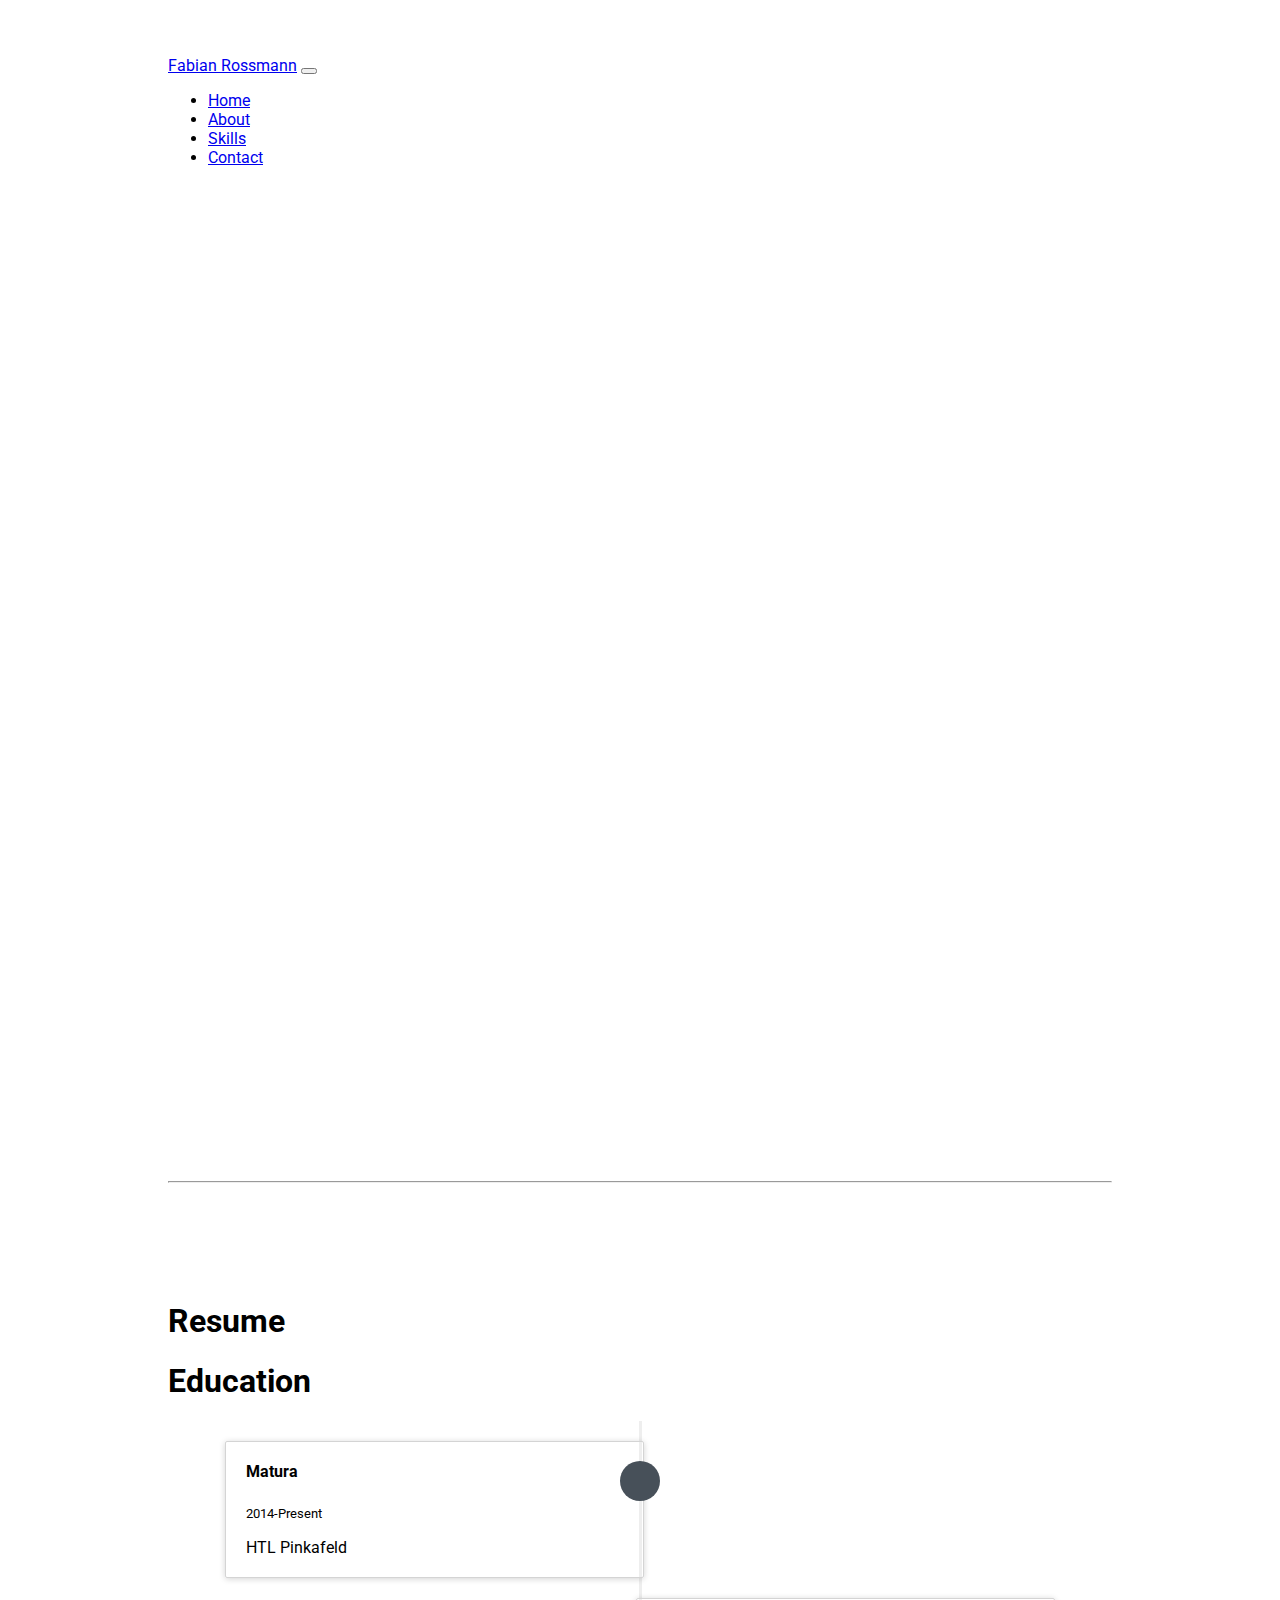
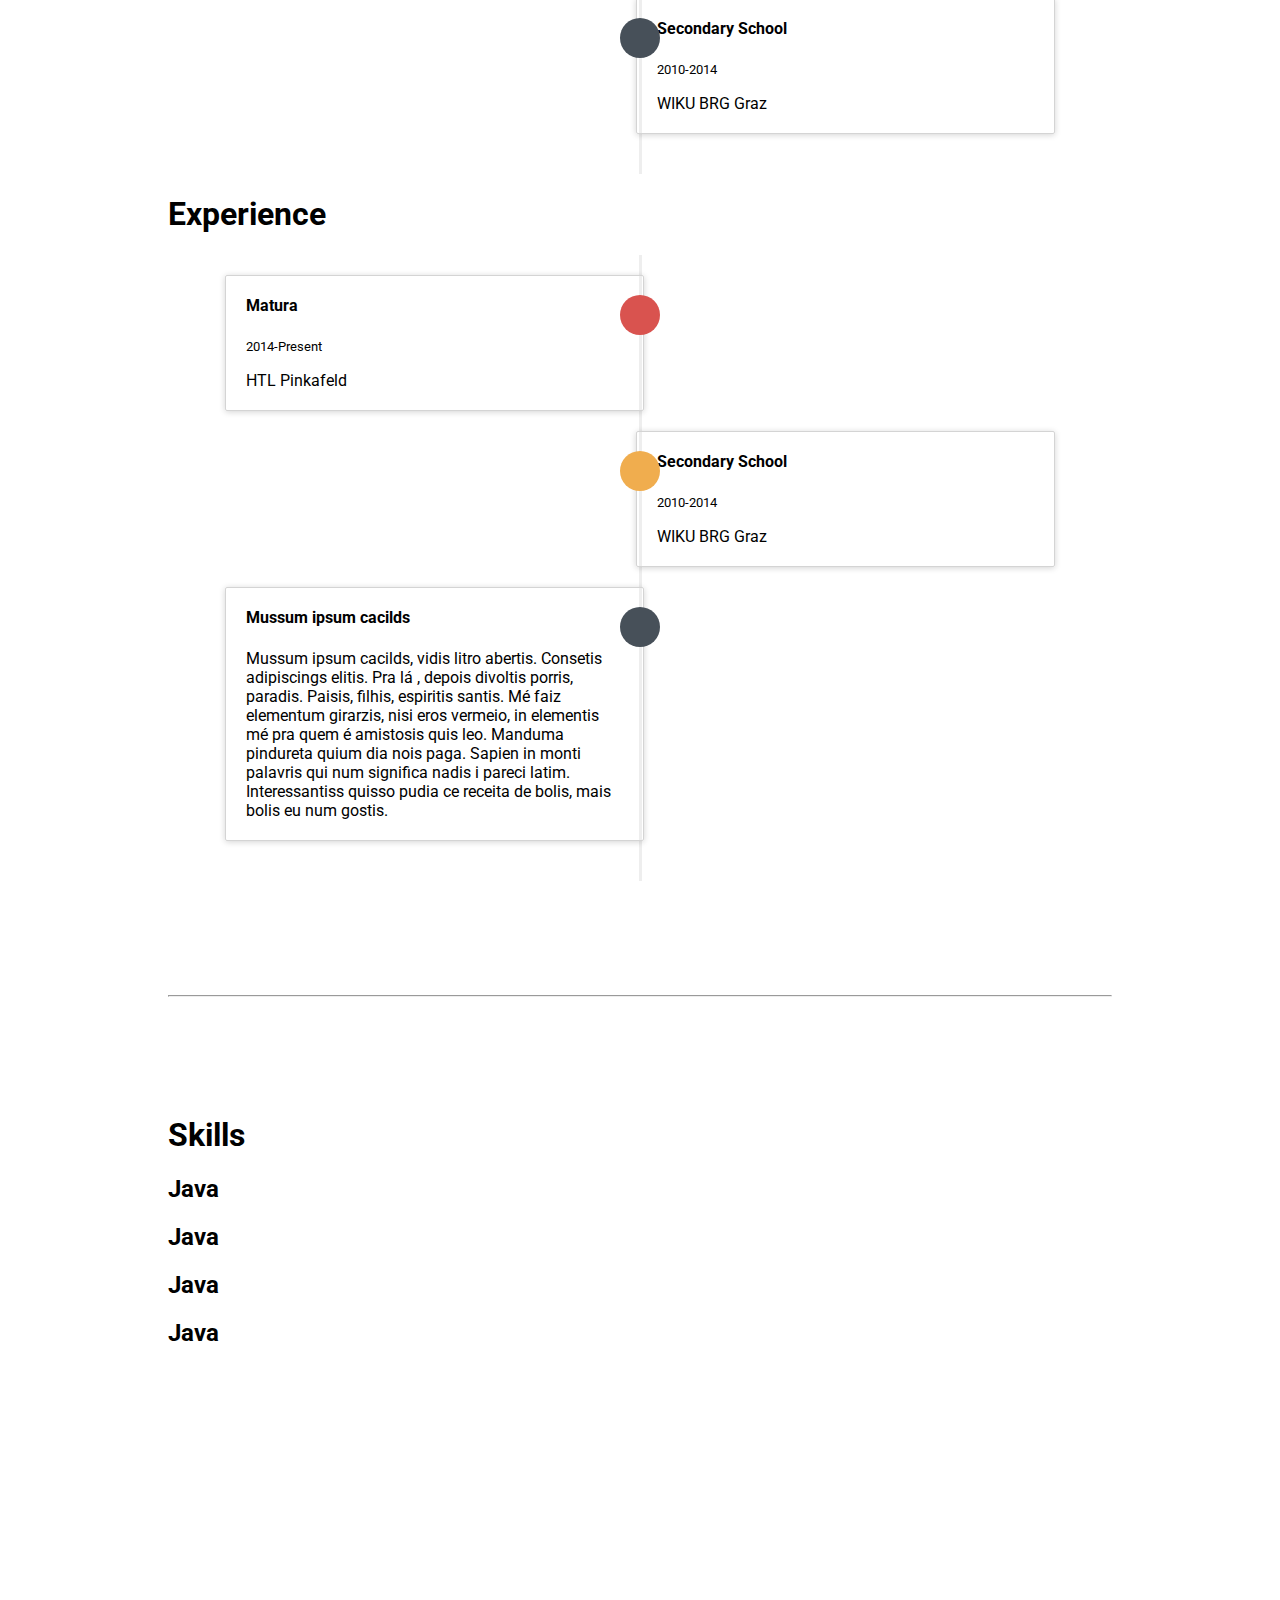
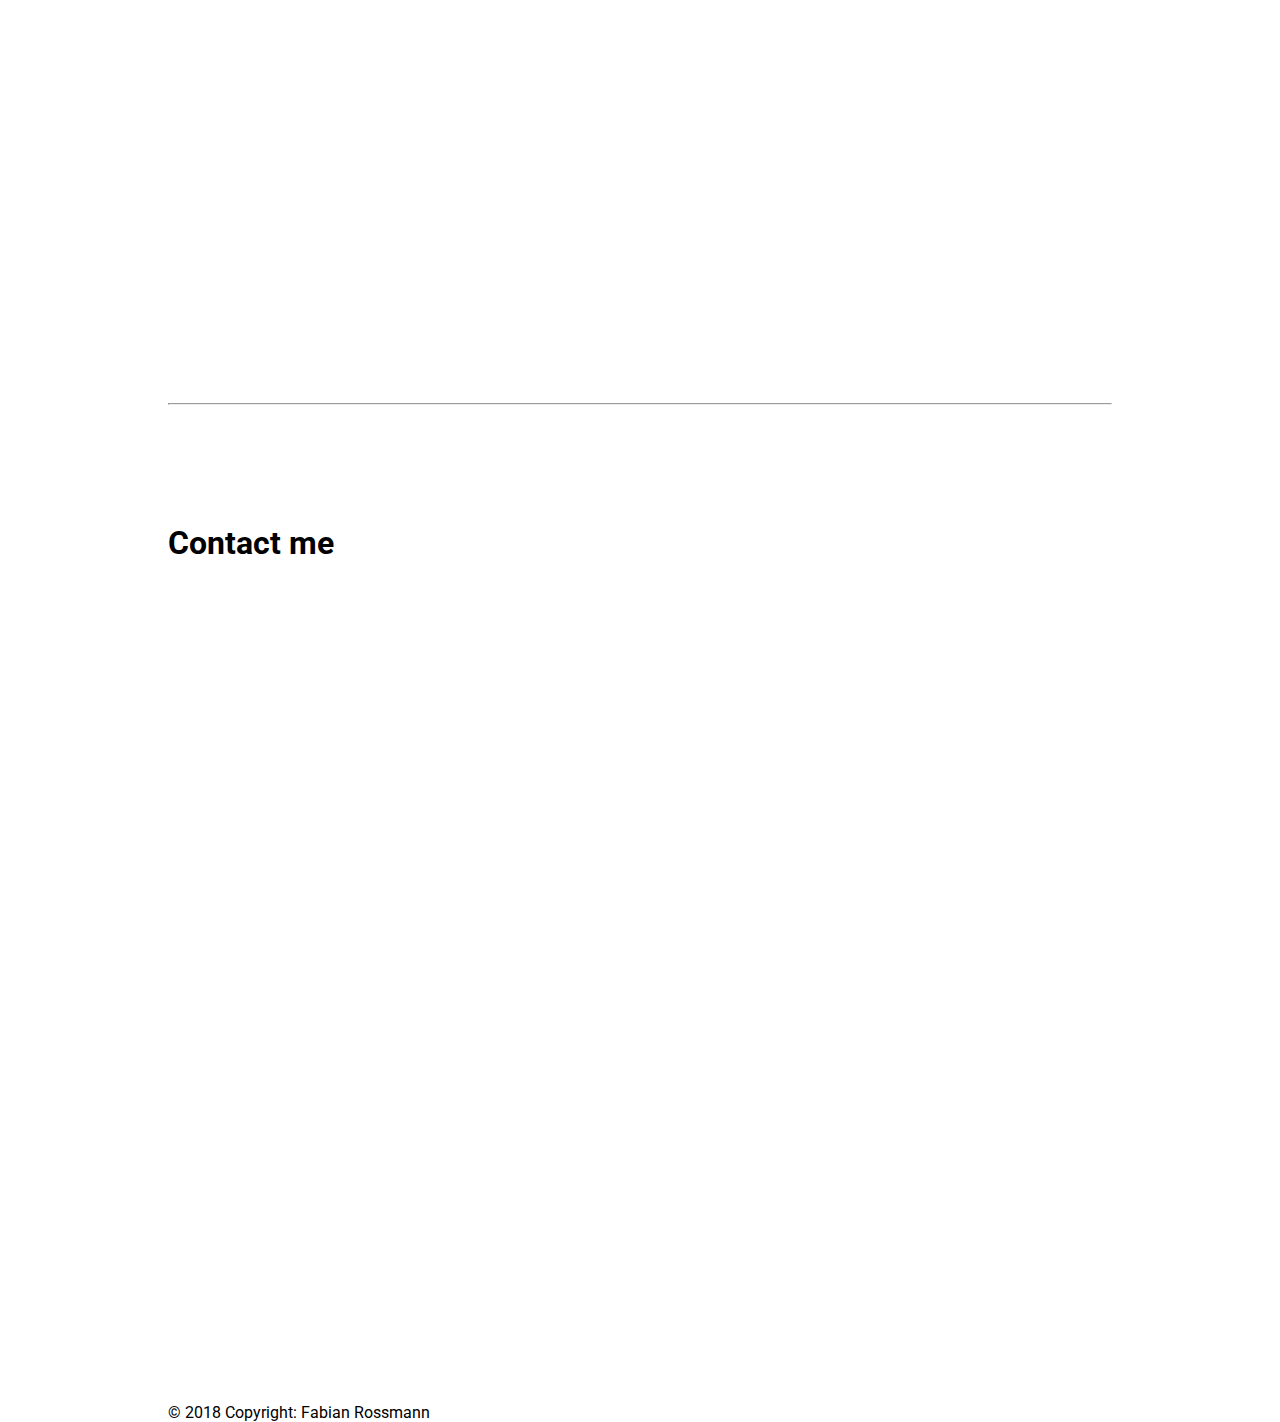
==== index.html @ f1b9fc92 "added Startsite,TImeline(Resume), Design" ====
<!doctype html>
<html lang="en">

<head>
    <!-- Required meta tags -->
    <meta charset="utf-8">
    <meta name="viewport" content="width=device-width, initial-scale=1, shrink-to-fit=no">

    <!-- Bootstrap CSS -->
    <link rel="stylesheet" href="https://stackpath.bootstrapcdn.com/bootstrap/4.1.3/css/bootstrap.min.css" integrity="sha384-MCw98/SFnGE8fJT3GXwEOngsV7Zt27NXFoaoApmYm81iuXoPkFOJwJ8ERdknLPMO"
        crossorigin="anonymous">
    <link rel="stylesheet" href="https://use.fontawesome.com/releases/v5.3.1/css/all.css" integrity="sha384-mzrmE5qonljUremFsqc01SB46JvROS7bZs3IO2EmfFsd15uHvIt+Y8vEf7N7fWAU"
        crossorigin="anonymous">
    <link rel="stylesheet" href="resources/css/style.css">
    <link href="https://fonts.googleapis.com/css?family=Roboto" rel="stylesheet">
    <title>Portfolio of Fabian Rossmann</title>
</head>

<body>
    <!-- Navigation-->
    <nav class="navbar fixed-top navbar-expand-lg navbar-dark bg-dark">
        <div class="container">
            <a class="navbar-brand" href="#">Fabian Rossmann</a>
            <button class="navbar-toggler" type="button" data-toggle="collapse" data-target="#navbarSupportedContent"
                aria-controls="navbarSupportedContent" aria-expanded="false" aria-label="Toggle navigation">
                <span class="navbar-toggler-icon"></span>
            </button>

            <div class="collapse navbar-collapse" id="navbarSupportedContent">
                <ul class="navbar-nav mr-auto">
                    <li class="nav-item"><a class="nav-link" href="#start">Home</a></li>
                    <li class="nav-item"><a class="nav-link" href="#aboutme">About</a></li>
                    <li class="nav-item"><a class="nav-link" href="#skills">Skills</a></li>
                    <li class="nav-item"><a class="nav-link" href="#contact">Contact</a></li>
                </ul>
            </div><!-- /.navbar-collapse -->
        </div><!-- /.container -->
    </nav>
    <!-- Content -->
    <div class="container-fluid fill-height section-padding" id="start">
        <div class="text-center">
            <div id="particles-js"></div>
        </div>

    </div>
    <hr />
    <div class="container-fluid fill-height section-padding timeline-basic-style" id="aboutme">
        <h1>Resume</h1>
        <div class="container">
            <div class="pb-2 mt-4 border-bottom">
                <h1>Education</h1>
            </div>
            <ul class="timeline">
                <li>
                    <div class="timeline-badge"></div>
                    <div class="timeline-panel">
                        <div class="timeline-heading">
                            <h4 class="timeline-title">Matura</h4>
                            <p><small class="text-muted">2014-Present</small></p>
                        </div>
                        <div class="timeline-body">
                            <p>HTL Pinkafeld</p>
                        </div>
                    </div>
                </li>
                <li class="timeline-inverted">
                    <div class="timeline-badge"><i class="glyphicon glyphicon-credit-card"></i></div>
                    <div class="timeline-panel">
                        <div class="timeline-heading">
                            <h4 class="timeline-title">Secondary School</h4>
                            <p><small class="text-muted">2010-2014</small></p>
                        </div>
                        <div class="timeline-body">
                            <p>WIKU BRG Graz</p>
                        </div>
                    </div>
                </li>
            </ul>
        </div>
        <div class="container">
            <div class="pb-2 mt-4 border-bottom">
                <h1>Experience</h1>
            </div>
            <ul class="timeline">
                <li>
                    <div class="timeline-badge danger"></div>
                    <div class="timeline-panel">
                        <div class="timeline-heading">
                            <h4 class="timeline-title">Matura</h4>
                            <p><small class="text-muted">2014-Present</small></p>
                        </div>
                        <div class="timeline-body">
                            <p>HTL Pinkafeld</p>
                        </div>
                    </div>
                </li>
                <li class="timeline-inverted">
                    <div class="timeline-badge warning"><i class="glyphicon glyphicon-credit-card"></i></div>
                    <div class="timeline-panel">
                        <div class="timeline-heading">
                            <h4 class="timeline-title">Secondary School</h4>
                            <p><small class="text-muted">2010-2014</small></p>
                        </div>
                        <div class="timeline-body">
                            <p>WIKU BRG Graz</p>
                        </div>
                    </div>
                </li>
                <li>
                    <div class="timeline-badge"><i class="glyphicon glyphicon-credit-card"></i></div>
                    <div class="timeline-panel">
                        <div class="timeline-heading">
                            <h4 class="timeline-title">Mussum ipsum cacilds</h4>
                        </div>
                        <div class="timeline-body">
                            <p>Mussum ipsum cacilds, vidis litro abertis. Consetis adipiscings elitis. Pra lá , depois
                                divoltis porris, paradis. Paisis, filhis, espiritis santis. Mé faiz elementum girarzis,
                                nisi eros vermeio, in elementis mé pra quem é amistosis quis leo. Manduma pindureta
                                quium dia nois paga. Sapien in monti palavris qui num significa nadis i pareci latim.
                                Interessantiss quisso pudia ce receita de bolis, mais bolis eu num gostis.</p>
                        </div>
                    </div>
                </li>
                
            </ul>
        </div>
    </div>
    <hr />
    <div class="container-fluid fill-height section-padding" id="skills">
        <h1>Skills</h1>
        <div class="row">
            <div class="col-sm-6" id="skills-left">
                <h2>Java</h2>
                <div class="progress">
                    <div class="progress-bar" role="progressbar" style="width: 90%" aria-valuenow="90" aria-valuemin="0"
                        aria-valuemax="100"></div>
                </div>
                <h2>Java</h2>
                <div class="progress">
                    <div class="progress-bar" role="progressbar" aria-valuenow="0" aria-valuemin="0" aria-valuemax="100"></div>
                </div>
            </div>
            <div class="col-sm-6" id="skills-right">
                <h2>Java</h2>
                <div class="progress">
                    <div class="progress-bar" role="progressbar" aria-valuenow="0" aria-valuemin="0" aria-valuemax="100"></div>
                </div>
                <h2>Java</h2>
                <div class="progress">
                    <div class="progress-bar" role="progressbar" aria-valuenow="0" aria-valuemin="0" aria-valuemax="100"></div>
                </div>
            </div>
        </div>

    </div>
    <hr />
    <div class="container-fluid fill-height section-padding" id="contact">
        <h1>Contact me</h1>
    </div>
    <!-- Footer -->
    <div class="footer-copyright text-center py-3">© 2018 Copyright:
        Fabian Rossmann
    </div>
    <!-- Optional JavaScript -->
    <!-- jQuery first, then Popper.js, then Bootstrap JS -->
    <script src="https://code.jquery.com/jquery-3.3.1.slim.min.js" integrity="sha384-q8i/X+965DzO0rT7abK41JStQIAqVgRVzpbzo5smXKp4YfRvH+8abtTE1Pi6jizo"
        crossorigin="anonymous"></script>
    <script src="https://cdnjs.cloudflare.com/ajax/libs/popper.js/1.14.3/umd/popper.min.js" integrity="sha384-ZMP7rVo3mIykV+2+9J3UJ46jBk0WLaUAdn689aCwoqbBJiSnjAK/l8WvCWPIPm49"
        crossorigin="anonymous"></script>
    <script src="https://stackpath.bootstrapcdn.com/bootstrap/4.1.3/js/bootstrap.min.js" integrity="sha384-ChfqqxuZUCnJSK3+MXmPNIyE6ZbWh2IMqE241rYiqJxyMiZ6OW/JmZQ5stwEULTy"
        crossorigin="anonymous"></script>
    <script src="resources/js/particles.js"></script>
    <script src="resources/js/app.js"></script>
    <!-- SmoothScroll -->
    <script>
        /*
        document.querySelectorAll('a[href^="#"]').forEach(anchor => {
            anchor.addEventListener('click', function (e) {
                e.preventDefault();

                document.querySelector(this.getAttribute('href')).scrollIntoView({
                    behavior: 'smooth'
                });
            });
        });*/
    </script>

</body>

</html>
---- resources/css/style.css ----
body {
    height: 90vh;
    padding-top: 3rem;
    padding-left: 10rem;
    padding-right: 10rem;
    font-family: 'Roboto', sans-serif;
}

.fill-height {
    min-height: 90vh;
    height:auto !important; /* cross-browser */
    height: 90vh; /* cross-browser */
}

.section-padding {
    padding: 10vh 0;
}

@media(max-width: 768px){
    .section-padding{
        padding: 20vh 0;
    }
}

.timeline {
    list-style: none;
    padding: 20px 0 20px;
    position: relative;
}

    .timeline:before {
        top: 0;
        bottom: 0;
        position: absolute;
        content: " ";
        width: 3px;
        background-color: #eeeeee;
        left: 50%;
        margin-left: -1.5px;
    }

    .timeline > li {
        margin-bottom: 20px;
        position: relative;
    }

        .timeline > li:before,
        .timeline > li:after {
            content: " ";
            display: table;
        }

        .timeline > li:after {
            clear: both;
        }

        .timeline > li:before,
        .timeline > li:after {
            content: " ";
            display: table;
        }

        .timeline > li:after {
            clear: both;
        }

        .timeline > li > .timeline-panel {
            width: 40%;
            left: 6%;
            float: left;
            border: 1px solid #d4d4d4;
            border-radius: 2px;
            padding: 20px;
            position: relative;
            -webkit-box-shadow: 0 1px 6px rgba(0, 0, 0, 0.175);
            box-shadow: 0 1px 6px rgba(0, 0, 0, 0.175);
        }

            .timeline > li > .timeline-panel:before {
                position: absolute;
                top: 26px;
                right: -15px;
                display: inline-block;
                border-top: 15px solid transparent;
                border-left: 15px solid #ccc;
                border-right: 0 solid #ccc;
                border-bottom: 15px solid transparent;
                content: " ";
            }

            .timeline > li > .timeline-panel:after {
                position: absolute;
                top: 27px;
                right: -14px;
                display: inline-block;
                border-top: 14px solid transparent;
                border-left: 14px solid #fff;
                border-right: 0 solid #fff;
                border-bottom: 14px solid transparent;
                content: " ";
            }

        .timeline > li > .timeline-badge {
            color: #fff;
            width: 40px;
            height: 40px;
            line-height: 50px;
            font-size: 1.4em;
            text-align: center;
            position: absolute;
            top: 20px;
            left: 50%;
            margin-left: -20px;
            background-color: #475059;
            z-index: 100;
            border-top-right-radius: 50%;
            border-top-left-radius: 50%;
            border-bottom-right-radius: 50%;
            border-bottom-left-radius: 50%;
        }

        .timeline > li.timeline-inverted > .timeline-panel {
            float: right;
            left: -6%;
        }

            .timeline > li.timeline-inverted > .timeline-panel:before {
                border-left-width: 0;
                border-right-width: 15px;
                left: -15px;
                right: auto;
            }

            .timeline > li.timeline-inverted > .timeline-panel:after {
                border-left-width: 0;
                border-right-width: 14px;
                left: -14px;
                right: auto;
            }

.timeline-badge.primary {
    background-color: #2e6da4 !important;
}

.timeline-badge.success {
    background-color: #3f903f !important;
}

.timeline-badge.warning {
    background-color: #f0ad4e !important;
}

.timeline-badge.danger {
    background-color: #d9534f !important;
}

.timeline-badge.info {
    background-color: #5bc0de !important;
}

.timeline-title {
    margin-top: 0;
    color: inherit;
}

.timeline-body > p,
.timeline-body > ul {
    margin-bottom: 0;
}

.timeline-h1 {
    font-weight: lighter;
}
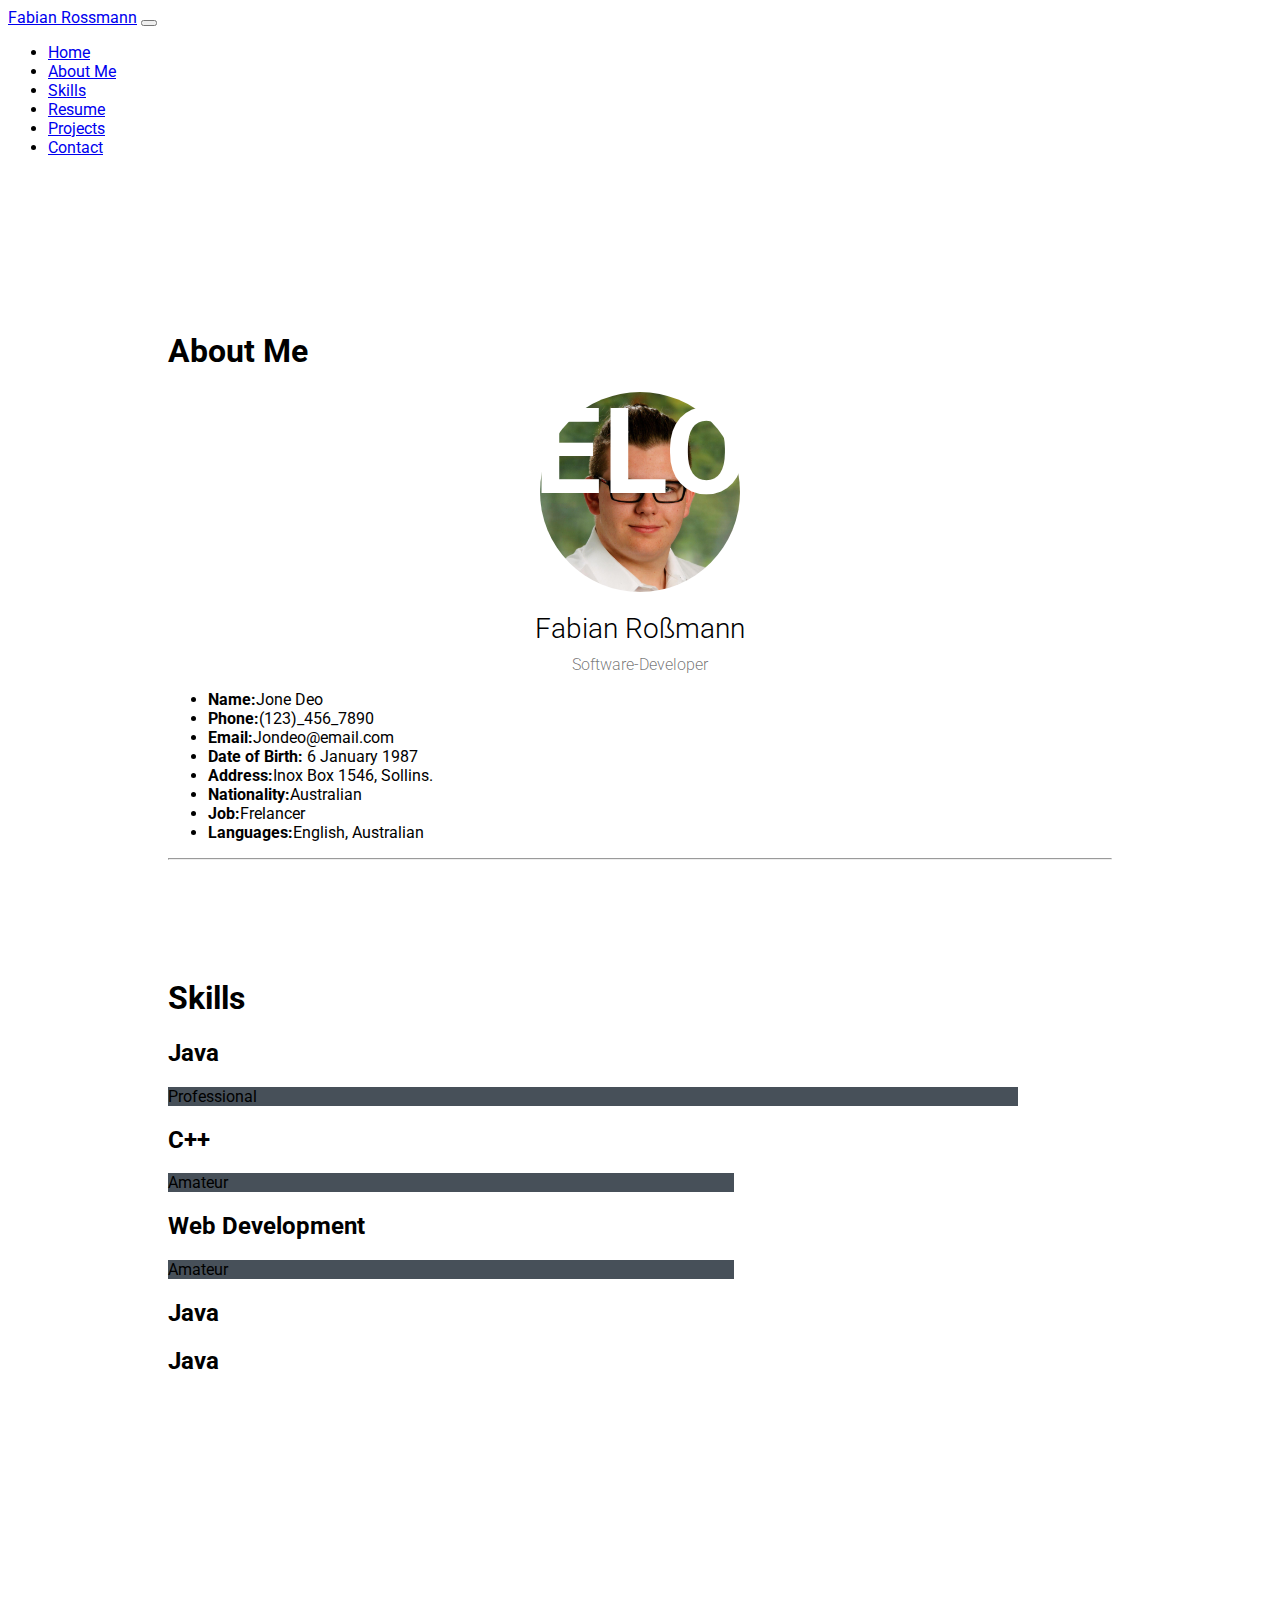
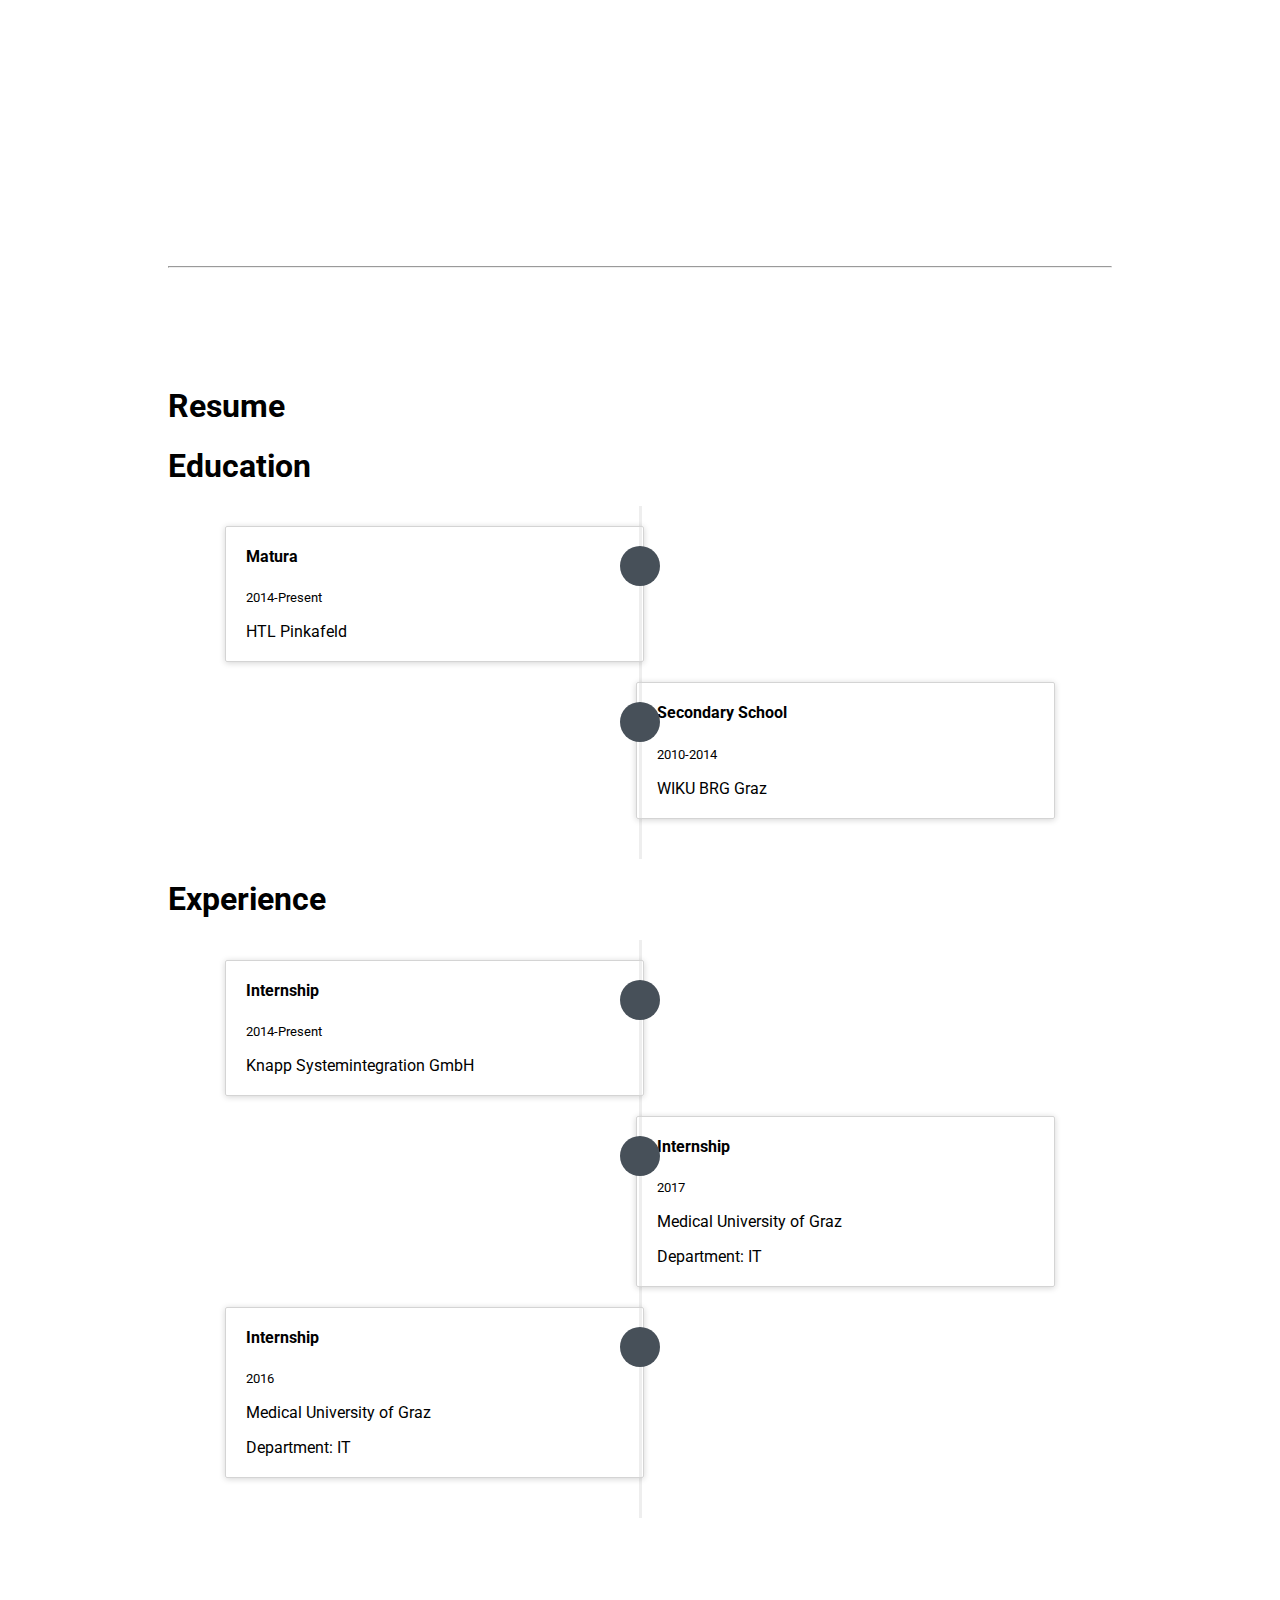
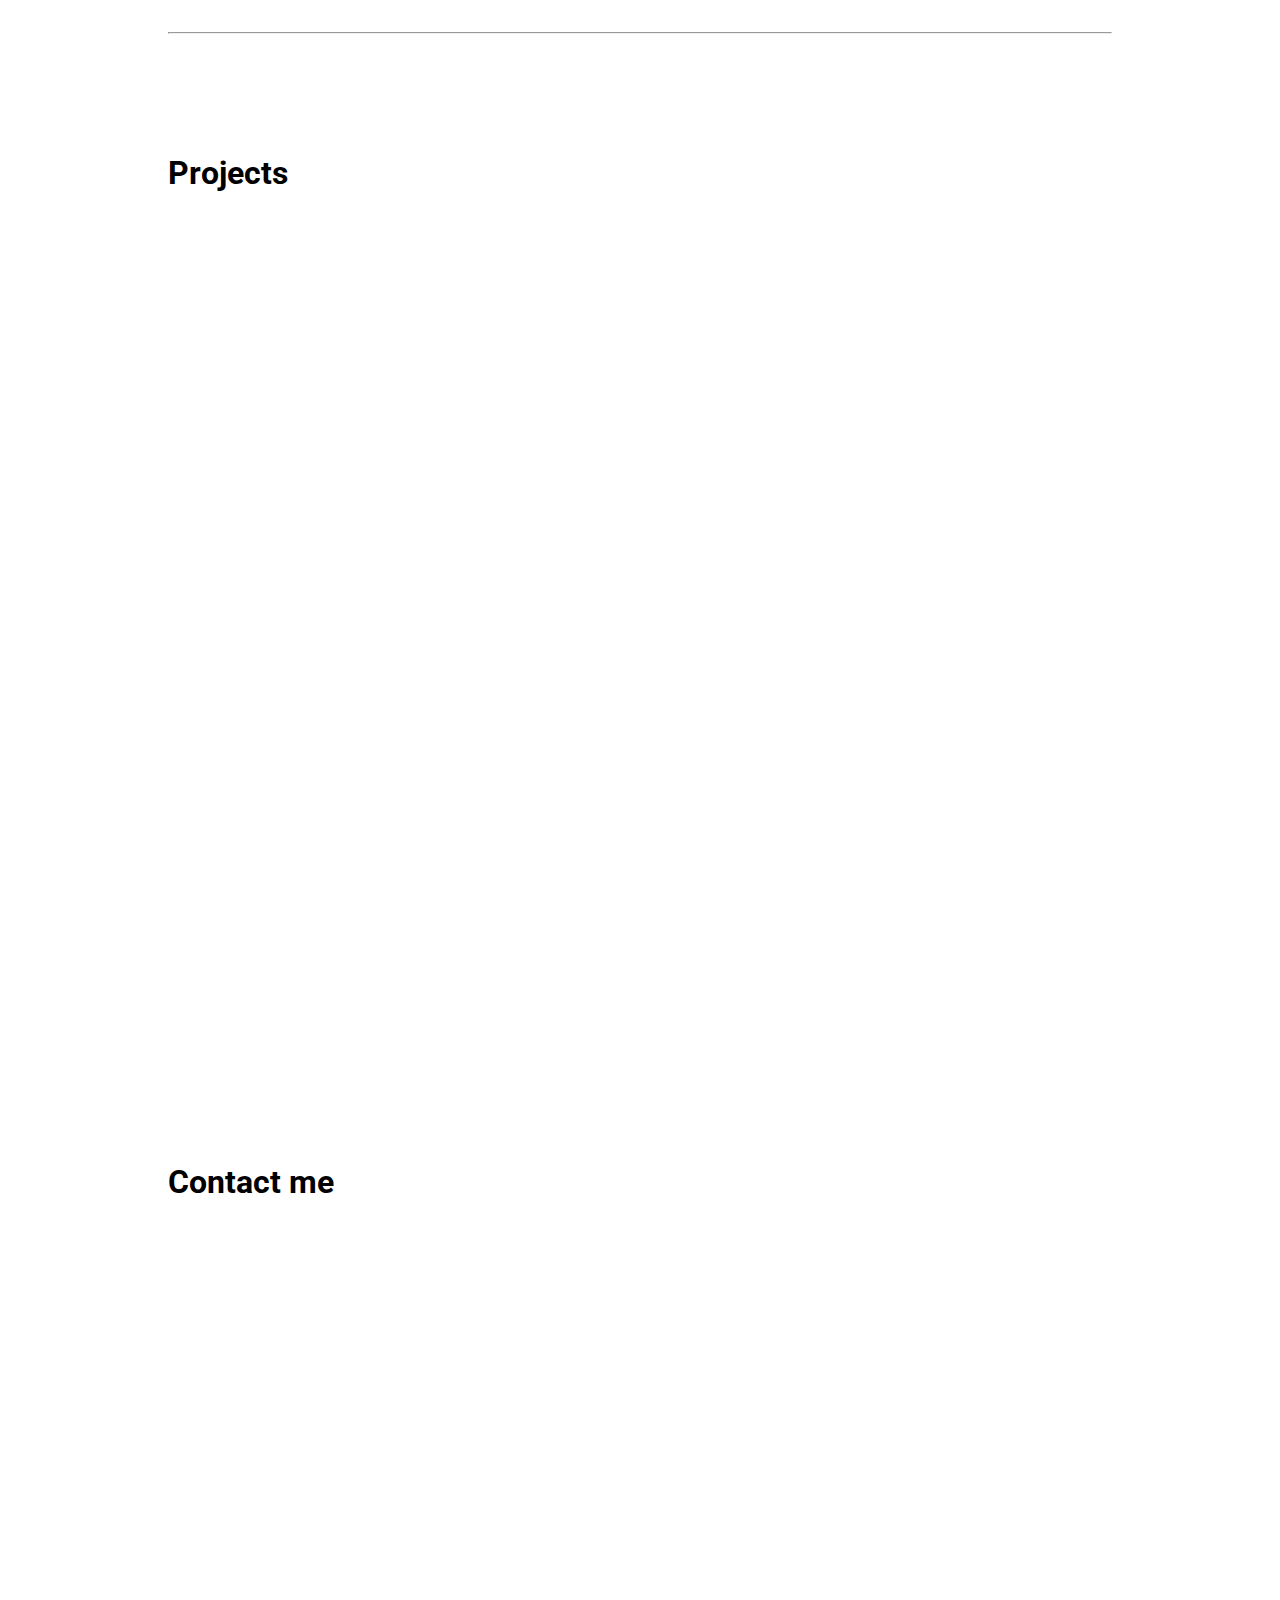
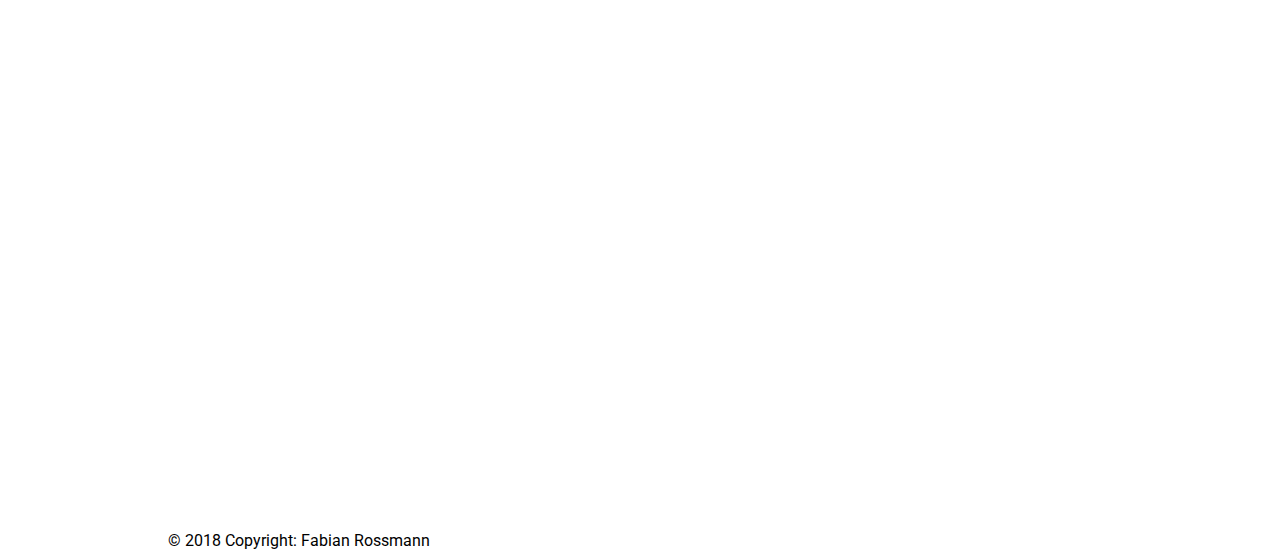
==== commit bcaaf42a: "added skills+aboutme desc" ====
--- a/index.html
+++ b/index.html
@@ -29,161 +29,208 @@
             <div class="collapse navbar-collapse" id="navbarSupportedContent">
                 <ul class="navbar-nav mr-auto">
                     <li class="nav-item"><a class="nav-link" href="#start">Home</a></li>
-                    <li class="nav-item"><a class="nav-link" href="#aboutme">About</a></li>
+                    <li class="nav-item"><a class="nav-link" href="#aboutme">About Me</a></li>
                     <li class="nav-item"><a class="nav-link" href="#skills">Skills</a></li>
+                    <li class="nav-item"><a class="nav-link" href="#resume">Resume</a></li>
+                    <li class="nav-item"><a class="nav-link" href="#projects">Projects</a></li>
                     <li class="nav-item"><a class="nav-link" href="#contact">Contact</a></li>
                 </ul>
             </div><!-- /.navbar-collapse -->
         </div><!-- /.container -->
     </nav>
     <!-- Content -->
-    <div class="container-fluid fill-height section-padding" id="start">
-        <div class="text-center">
-            <div id="particles-js"></div>
-        </div>
-
+    <div class="container-fluid particlebg" id="start">
+        <div class="particle-box" style="font-size:110px;font-weight:bold;">
+            <div class="particle-box-material">Hey <br>I'M FABIAN!</div>
+            <div class="particle-box-material" style="font-size:60px;">
+                <h1>I'M A SOFTWARE DEVELOPER</h1>
+            </div>
+
+        </div>
+        <div class="scrolldown">
+            <div class="scroller"><a href="#aboutme"><span></span>Scroll</a></div>
+        </div>
+
+
+        <div id="particles-js"></div>
     </div>
-    <hr />
-    <div class="container-fluid fill-height section-padding timeline-basic-style" id="aboutme">
-        <h1>Resume</h1>
-        <div class="container">
-            <div class="pb-2 mt-4 border-bottom">
-                <h1>Education</h1>
-            </div>
-            <ul class="timeline">
-                <li>
-                    <div class="timeline-badge"></div>
-                    <div class="timeline-panel">
-                        <div class="timeline-heading">
-                            <h4 class="timeline-title">Matura</h4>
-                            <p><small class="text-muted">2014-Present</small></p>
-                        </div>
-                        <div class="timeline-body">
-                            <p>HTL Pinkafeld</p>
-                        </div>
-                    </div>
-                </li>
-                <li class="timeline-inverted">
-                    <div class="timeline-badge"><i class="glyphicon glyphicon-credit-card"></i></div>
-                    <div class="timeline-panel">
-                        <div class="timeline-heading">
-                            <h4 class="timeline-title">Secondary School</h4>
-                            <p><small class="text-muted">2010-2014</small></p>
-                        </div>
-                        <div class="timeline-body">
-                            <p>WIKU BRG Graz</p>
-                        </div>
-                    </div>
-                </li>
-            </ul>
-        </div>
-        <div class="container">
-            <div class="pb-2 mt-4 border-bottom">
-                <h1>Experience</h1>
-            </div>
-            <ul class="timeline">
-                <li>
-                    <div class="timeline-badge danger"></div>
-                    <div class="timeline-panel">
-                        <div class="timeline-heading">
-                            <h4 class="timeline-title">Matura</h4>
-                            <p><small class="text-muted">2014-Present</small></p>
-                        </div>
-                        <div class="timeline-body">
-                            <p>HTL Pinkafeld</p>
-                        </div>
-                    </div>
-                </li>
-                <li class="timeline-inverted">
-                    <div class="timeline-badge warning"><i class="glyphicon glyphicon-credit-card"></i></div>
-                    <div class="timeline-panel">
-                        <div class="timeline-heading">
-                            <h4 class="timeline-title">Secondary School</h4>
-                            <p><small class="text-muted">2010-2014</small></p>
-                        </div>
-                        <div class="timeline-body">
-                            <p>WIKU BRG Graz</p>
-                        </div>
-                    </div>
-                </li>
-                <li>
-                    <div class="timeline-badge"><i class="glyphicon glyphicon-credit-card"></i></div>
-                    <div class="timeline-panel">
-                        <div class="timeline-heading">
-                            <h4 class="timeline-title">Mussum ipsum cacilds</h4>
-                        </div>
-                        <div class="timeline-body">
-                            <p>Mussum ipsum cacilds, vidis litro abertis. Consetis adipiscings elitis. Pra lá , depois
-                                divoltis porris, paradis. Paisis, filhis, espiritis santis. Mé faiz elementum girarzis,
-                                nisi eros vermeio, in elementis mé pra quem é amistosis quis leo. Manduma pindureta
-                                quium dia nois paga. Sapien in monti palavris qui num significa nadis i pareci latim.
-                                Interessantiss quisso pudia ce receita de bolis, mais bolis eu num gostis.</p>
-                        </div>
-                    </div>
-                </li>
-                
-            </ul>
-        </div>
-    </div>
-    <hr />
-    <div class="container-fluid fill-height section-padding" id="skills">
-        <h1>Skills</h1>
-        <div class="row">
-            <div class="col-sm-6" id="skills-left">
-                <h2>Java</h2>
-                <div class="progress">
-                    <div class="progress-bar" role="progressbar" style="width: 90%" aria-valuenow="90" aria-valuemin="0"
-                        aria-valuemax="100"></div>
-                </div>
-                <h2>Java</h2>
-                <div class="progress">
-                    <div class="progress-bar" role="progressbar" aria-valuenow="0" aria-valuemin="0" aria-valuemax="100"></div>
-                </div>
-            </div>
-            <div class="col-sm-6" id="skills-right">
-                <h2>Java</h2>
-                <div class="progress">
-                    <div class="progress-bar" role="progressbar" aria-valuenow="0" aria-valuemin="0" aria-valuemax="100"></div>
-                </div>
-                <h2>Java</h2>
-                <div class="progress">
-                    <div class="progress-bar" role="progressbar" aria-valuenow="0" aria-valuemin="0" aria-valuemax="100"></div>
-                </div>
-            </div>
-        </div>
-
-    </div>
-    <hr />
-    <div class="container-fluid fill-height section-padding" id="contact">
-        <h1>Contact me</h1>
-    </div>
-    <!-- Footer -->
-    <div class="footer-copyright text-center py-3">© 2018 Copyright:
-        Fabian Rossmann
-    </div>
-    <!-- Optional JavaScript -->
-    <!-- jQuery first, then Popper.js, then Bootstrap JS -->
-    <script src="https://code.jquery.com/jquery-3.3.1.slim.min.js" integrity="sha384-q8i/X+965DzO0rT7abK41JStQIAqVgRVzpbzo5smXKp4YfRvH+8abtTE1Pi6jizo"
-        crossorigin="anonymous"></script>
-    <script src="https://cdnjs.cloudflare.com/ajax/libs/popper.js/1.14.3/umd/popper.min.js" integrity="sha384-ZMP7rVo3mIykV+2+9J3UJ46jBk0WLaUAdn689aCwoqbBJiSnjAK/l8WvCWPIPm49"
-        crossorigin="anonymous"></script>
-    <script src="https://stackpath.bootstrapcdn.com/bootstrap/4.1.3/js/bootstrap.min.js" integrity="sha384-ChfqqxuZUCnJSK3+MXmPNIyE6ZbWh2IMqE241rYiqJxyMiZ6OW/JmZQ5stwEULTy"
-        crossorigin="anonymous"></script>
-    <script src="resources/js/particles.js"></script>
-    <script src="resources/js/app.js"></script>
-    <!-- SmoothScroll -->
-    <script>
-        /*
-        document.querySelectorAll('a[href^="#"]').forEach(anchor => {
-            anchor.addEventListener('click', function (e) {
-                e.preventDefault();
-
-                document.querySelector(this.getAttribute('href')).scrollIntoView({
-                    behavior: 'smooth'
+
+    <div class="main-section">
+        <div class="container-fluid fill-height section-padding" id="aboutme">
+            <h1>About Me</h1>
+            <div class="row">
+                <div class="col-sm-6">
+                    <img src="resources/images/me.jpg" class="img-responsive center-block portrait">
+                    <div class="portrait-title">
+                        <h2>Fabian Roßmann</h2>
+                        <h3>Software-Developer</h3>
+                    </div>
+                </div>
+                <div class="col-xs-12 col-md-4">
+                    <ul>
+                        <li><b>Name:</b>Jone Deo</li>
+                        <li><b>Phone:</b>(123)_456_7890</li>
+                        <li><b>Email:</b>Jondeo@email.com</li>
+                        <li><b>Date of Birth:</b> 6 January 1987</li>
+                        <li><b>Address:</b>Inox Box 1546, Sollins.</li>
+                        <li><b>Nationality:</b>Australian</li>
+                        <li><b>Job:</b>Frelancer</li>
+                        <li><b>Languages:</b>English, Australian</li>
+                    </ul>
+                </div>
+            </div>
+            <hr />
+            <div class="container-fluid fill-height section-padding" id="skills">
+
+                <h1>Skills</h1>
+                <div class="row">
+                    <div class="col-sm-6" id="skills-left">
+                        <h2>Java</h2>
+                        <div class="progress">
+                            <div class="progress-bar" role="progressbar" style="width: 90%" aria-valuenow="90"
+                                aria-valuemin="0" aria-valuemax="100">Professional</div>
+                        </div>
+                        <h2>C++</h2>
+                        <div class="progress">
+                            <div class="progress-bar" role="progressbar" style="width: 60%" aria-valuenow="0"
+                                aria-valuemin="0" aria-valuemax="100">Amateur</div>
+                        </div>
+                        <h2>Web Development</h2>
+                        <div class="progress">
+                            <div class="progress-bar" role="progressbar" style="width: 60%" aria-valuenow="0"
+                                aria-valuemin="0" aria-valuemax="100">Amateur</div>
+                        </div>
+                    </div>
+                    <div class="col-sm-6" id="skills-right">
+                        <h2>Java</h2>
+                        <div class="progress">
+                            <div class="progress-bar" role="progressbar" aria-valuenow="0" aria-valuemin="0"
+                                aria-valuemax="100"></div>
+                        </div>
+                        <h2>Java</h2>
+                        <div class="progress">
+                            <div class="progress-bar" role="progressbar" aria-valuenow="0" aria-valuemin="0"
+                                aria-valuemax="100"></div>
+                        </div>
+                    </div>
+                </div>
+
+            </div>
+            <hr />
+            <div class="container-fluid fill-height section-padding timeline-basic-style" id="resume">
+                <h1>Resume</h1>
+                <div class="container">
+                    <div class="pb-2 mt-4 border-bottom">
+                        <h1>Education</h1>
+                    </div>
+                    <ul class="timeline">
+                        <li>
+                            <div class="timeline-badge"></div>
+                            <div class="timeline-panel">
+                                <div class="timeline-heading">
+                                    <h4 class="timeline-title">Matura</h4>
+                                    <p><small class="text-muted">2014-Present</small></p>
+                                </div>
+                                <div class="timeline-body">
+                                    <p>HTL Pinkafeld</p>
+                                </div>
+                            </div>
+                        </li>
+                        <li class="timeline-inverted">
+                            <div class="timeline-badge"><i class="glyphicon glyphicon-credit-card"></i></div>
+                            <div class="timeline-panel">
+                                <div class="timeline-heading">
+                                    <h4 class="timeline-title">Secondary School</h4>
+                                    <p><small class="text-muted">2010-2014</small></p>
+                                </div>
+                                <div class="timeline-body">
+                                    <p>WIKU BRG Graz</p>
+                                </div>
+                            </div>
+                        </li>
+                    </ul>
+                </div>
+                <!-- Experience -->
+                <div class="container">
+                    <div class="pb-2 mt-4 border-bottom">
+                        <h1>Experience</h1>
+                    </div>
+                    <ul class="timeline">
+                        <li>
+                            <div class="timeline-badge"></div>
+                            <div class="timeline-panel">
+                                <div class="timeline-heading">
+                                    <h4 class="timeline-title">Internship</h4>
+                                    <p><small class="text-muted">2014-Present</small></p>
+                                </div>
+                                <div class="timeline-body">
+                                    <p>Knapp Systemintegration GmbH</p>
+                                </div>
+                            </div>
+                        </li>
+                        <li class="timeline-inverted">
+                            <div class="timeline-badge"><i class="glyphicon glyphicon-credit-card"></i></div>
+                            <div class="timeline-panel">
+                                <div class="timeline-heading">
+                                    <h4 class="timeline-title">Internship</h4>
+                                    <p><small class="text-muted">2017</small></p>
+                                </div>
+                                <div class="timeline-body">
+                                    <p>Medical University of Graz</p>
+                                    <p>Department: IT</p>
+                                </div>
+                            </div>
+                        </li>
+                        <li>
+                            <div class="timeline-badge"></div>
+                            <div class="timeline-panel">
+                                <div class="timeline-heading">
+                                    <h4 class="timeline-title">Internship</h4>
+                                    <p><small class="text-muted">2016</small></p>
+                                </div>
+                                <div class="timeline-body">
+                                    <p>Medical University of Graz</p>
+                                    <p>Department: IT</p>
+                                </div>
+                            </div>
+                        </li>
+
+                    </ul>
+                </div>
+            </div>
+            <hr />
+            <div class="container-fluid fill-height section-padding" id="projects">
+                <h1>Projects</h1>
+            </div>
+            <br />
+            <div class="container-fluid fill-height section-padding" id="contact">
+                <h1>Contact me</h1>
+            </div>
+        </div>
+        <!-- Footer -->
+        <div class="footer-copyright text-center py-3">© 2018 Copyright:
+            Fabian Rossmann
+        </div>
+        <!-- Optional JavaScript -->
+        <!-- jQuery first, then Popper.js, then Bootstrap JS -->
+        <script src="https://code.jquery.com/jquery-3.3.1.min.js" integrity="sha256-FgpCb/KJQlLNfOu91ta32o/NMZxltwRo8QtmkMRdAu8="
+            crossorigin="anonymous"></script>
+        <script src="https://cdnjs.cloudflare.com/ajax/libs/popper.js/1.14.3/umd/popper.min.js" integrity="sha384-ZMP7rVo3mIykV+2+9J3UJ46jBk0WLaUAdn689aCwoqbBJiSnjAK/l8WvCWPIPm49"
+            crossorigin="anonymous"></script>
+        <script src="https://stackpath.bootstrapcdn.com/bootstrap/4.1.3/js/bootstrap.min.js" integrity="sha384-ChfqqxuZUCnJSK3+MXmPNIyE6ZbWh2IMqE241rYiqJxyMiZ6OW/JmZQ5stwEULTy"
+            crossorigin="anonymous"></script>
+        <script src="resources/js/particles.js"></script>
+        <script src="resources/js/app.js"></script>
+        <script src="resources/js/animation.js"></script>
+        <!-- SmoothScroll -->
+        <script>
+            $(function () {
+                $('a[href^="#"]').on('click', function (e) {
+                    e.preventDefault();
+                    $('html, body').animate({ scrollTop: $($(this).attr('href')).offset().top }, 500, 'linear');
                 });
             });
-        });*/
-    </script>
+        </script>
 
 </body>
 
--- a/resources/css/style.css
+++ b/resources/css/style.css
@@ -1,23 +1,29 @@
 body {
+    font-family: 'Roboto', sans-serif;
+    height: 100%;
+
+}
+
+.fill-height {
+    min-height: 90vh;
+    height: auto !important;
+    /* cross-browser */
     height: 90vh;
+    /* cross-browser */
+}
+
+.main-section {
     padding-top: 3rem;
     padding-left: 10rem;
     padding-right: 10rem;
-    font-family: 'Roboto', sans-serif;
-}
-
-.fill-height {
-    min-height: 90vh;
-    height:auto !important; /* cross-browser */
-    height: 90vh; /* cross-browser */
 }
 
 .section-padding {
     padding: 10vh 0;
 }
 
-@media(max-width: 768px){
-    .section-padding{
+@media(max-width: 768px) {
+    .section-padding {
         padding: 20vh 0;
     }
 }
@@ -28,115 +34,115 @@
     position: relative;
 }
 
-    .timeline:before {
-        top: 0;
-        bottom: 0;
-        position: absolute;
-        content: " ";
-        width: 3px;
-        background-color: #eeeeee;
-        left: 50%;
-        margin-left: -1.5px;
-    }
-
-    .timeline > li {
-        margin-bottom: 20px;
-        position: relative;
-    }
-
-        .timeline > li:before,
-        .timeline > li:after {
-            content: " ";
-            display: table;
-        }
-
-        .timeline > li:after {
-            clear: both;
-        }
-
-        .timeline > li:before,
-        .timeline > li:after {
-            content: " ";
-            display: table;
-        }
-
-        .timeline > li:after {
-            clear: both;
-        }
-
-        .timeline > li > .timeline-panel {
-            width: 40%;
-            left: 6%;
-            float: left;
-            border: 1px solid #d4d4d4;
-            border-radius: 2px;
-            padding: 20px;
-            position: relative;
-            -webkit-box-shadow: 0 1px 6px rgba(0, 0, 0, 0.175);
-            box-shadow: 0 1px 6px rgba(0, 0, 0, 0.175);
-        }
-
-            .timeline > li > .timeline-panel:before {
-                position: absolute;
-                top: 26px;
-                right: -15px;
-                display: inline-block;
-                border-top: 15px solid transparent;
-                border-left: 15px solid #ccc;
-                border-right: 0 solid #ccc;
-                border-bottom: 15px solid transparent;
-                content: " ";
-            }
-
-            .timeline > li > .timeline-panel:after {
-                position: absolute;
-                top: 27px;
-                right: -14px;
-                display: inline-block;
-                border-top: 14px solid transparent;
-                border-left: 14px solid #fff;
-                border-right: 0 solid #fff;
-                border-bottom: 14px solid transparent;
-                content: " ";
-            }
-
-        .timeline > li > .timeline-badge {
-            color: #fff;
-            width: 40px;
-            height: 40px;
-            line-height: 50px;
-            font-size: 1.4em;
-            text-align: center;
-            position: absolute;
-            top: 20px;
-            left: 50%;
-            margin-left: -20px;
-            background-color: #475059;
-            z-index: 100;
-            border-top-right-radius: 50%;
-            border-top-left-radius: 50%;
-            border-bottom-right-radius: 50%;
-            border-bottom-left-radius: 50%;
-        }
-
-        .timeline > li.timeline-inverted > .timeline-panel {
-            float: right;
-            left: -6%;
-        }
-
-            .timeline > li.timeline-inverted > .timeline-panel:before {
-                border-left-width: 0;
-                border-right-width: 15px;
-                left: -15px;
-                right: auto;
-            }
-
-            .timeline > li.timeline-inverted > .timeline-panel:after {
-                border-left-width: 0;
-                border-right-width: 14px;
-                left: -14px;
-                right: auto;
-            }
+.timeline:before {
+    top: 0;
+    bottom: 0;
+    position: absolute;
+    content: " ";
+    width: 3px;
+    background-color: #eeeeee;
+    left: 50%;
+    margin-left: -1.5px;
+}
+
+.timeline>li {
+    margin-bottom: 20px;
+    position: relative;
+}
+
+.timeline>li:before,
+.timeline>li:after {
+    content: " ";
+    display: table;
+}
+
+.timeline>li:after {
+    clear: both;
+}
+
+.timeline>li:before,
+.timeline>li:after {
+    content: " ";
+    display: table;
+}
+
+.timeline>li:after {
+    clear: both;
+}
+
+.timeline>li>.timeline-panel {
+    width: 40%;
+    left: 6%;
+    float: left;
+    border: 1px solid #d4d4d4;
+    border-radius: 2px;
+    padding: 20px;
+    position: relative;
+    -webkit-box-shadow: 0 1px 6px rgba(0, 0, 0, 0.175);
+    box-shadow: 0 1px 6px rgba(0, 0, 0, 0.175);
+}
+
+.timeline>li>.timeline-panel:before {
+    position: absolute;
+    top: 26px;
+    right: -15px;
+    display: inline-block;
+    border-top: 15px solid transparent;
+    border-left: 15px solid #ccc;
+    border-right: 0 solid #ccc;
+    border-bottom: 15px solid transparent;
+    content: " ";
+}
+
+.timeline>li>.timeline-panel:after {
+    position: absolute;
+    top: 27px;
+    right: -14px;
+    display: inline-block;
+    border-top: 14px solid transparent;
+    border-left: 14px solid #fff;
+    border-right: 0 solid #fff;
+    border-bottom: 14px solid transparent;
+    content: " ";
+}
+
+.timeline>li>.timeline-badge {
+    color: #fff;
+    width: 40px;
+    height: 40px;
+    line-height: 50px;
+    font-size: 1.4em;
+    text-align: center;
+    position: absolute;
+    top: 20px;
+    left: 50%;
+    margin-left: -20px;
+    background-color: #475059;
+    z-index: 100;
+    border-top-right-radius: 50%;
+    border-top-left-radius: 50%;
+    border-bottom-right-radius: 50%;
+    border-bottom-left-radius: 50%;
+}
+
+.timeline>li.timeline-inverted>.timeline-panel {
+    float: right;
+    left: -6%;
+}
+
+.timeline>li.timeline-inverted>.timeline-panel:before {
+    border-left-width: 0;
+    border-right-width: 15px;
+    left: -15px;
+    right: auto;
+}
+
+.timeline>li.timeline-inverted>.timeline-panel:after {
+    border-left-width: 0;
+    border-right-width: 14px;
+    left: -14px;
+    right: auto;
+}
 
 .timeline-badge.primary {
     background-color: #2e6da4 !important;
@@ -163,11 +169,109 @@
     color: inherit;
 }
 
-.timeline-body > p,
-.timeline-body > ul {
+.timeline-body>p,
+.timeline-body>ul {
     margin-bottom: 0;
 }
 
 .timeline-h1 {
     font-weight: lighter;
+}
+
+.particlebg {
+    position: relative;
+    background-color: #000000;
+    color: #fff;
+    min-height: 100%;
+}
+
+.particle-box {
+    position: absolute;
+    left: 50%;
+    top: 50%;
+    -webkit-transform: translate(-50%, -50%);
+    transform: translate(-50%, -50%);
+}
+
+.particle-box-material {
+    letter-spacing: 1px;
+    padding: 10px;
+    border-radius: 4px;
+    /*background-color: #EEEEEE;
+    color: #000000;*/
+    margin: 0;
+}
+
+.scroller a {
+    position: absolute;
+    bottom: 20px;
+    left: 50%;
+    z-index: 2;
+    display: inline-block;
+    -webkit-transform: translate(0, -50%);
+    transform: translate(0, -50%);
+    color: #fff;
+    font: normal 400 20px/1 'Josefin Sans', sans-serif;
+    letter-spacing: .1em;
+    text-decoration: none;
+    transition: opacity .3s;
+}
+
+.scroller a:hover {
+    opacity: .5;
+}
+
+.scroller-arrow {
+    border-left: 1px solid #fff;
+    border-bottom: 1px solid #fff;
+    -webkit-transform: rotate(-45deg);
+    transform: rotate(-45deg);
+    box-sizing: border-box;
+}
+
+.scrolldown a {
+    padding-top: 60px;
+}
+
+.scrolldown a span {
+    position: absolute;
+    top: 0;
+    left: 50%;
+    width: 24px;
+    height: 24px;
+    margin-left: -12px;
+    border-left: 1px solid #fff;
+    border-bottom: 1px solid #fff;
+    -webkit-transform: rotate(-45deg);
+    transform: rotate(-45deg);
+    box-sizing: border-box;
+}
+
+.progress-bar {
+    background-color: #475059;
+}
+
+.portrait {
+    width: 200px;
+    height: 200px;
+    border-radius: 50%;
+    display: block;
+    margin-left: auto;
+    margin-right: auto;
+}
+
+.portrait-title h2 {
+    text-align: center;
+    font-size: 1.75em;
+    font-weight: 300;
+    color: #000000;
+    margin: 20px 0 10px 0;
+}
+
+.portrait-title h3 {
+    text-align: center;
+    font-size: 1rem;
+    font-weight: 300;
+    color: rgba(0, 0, 0, 0.54);
+    margin: 0px 0 10px 0;
 }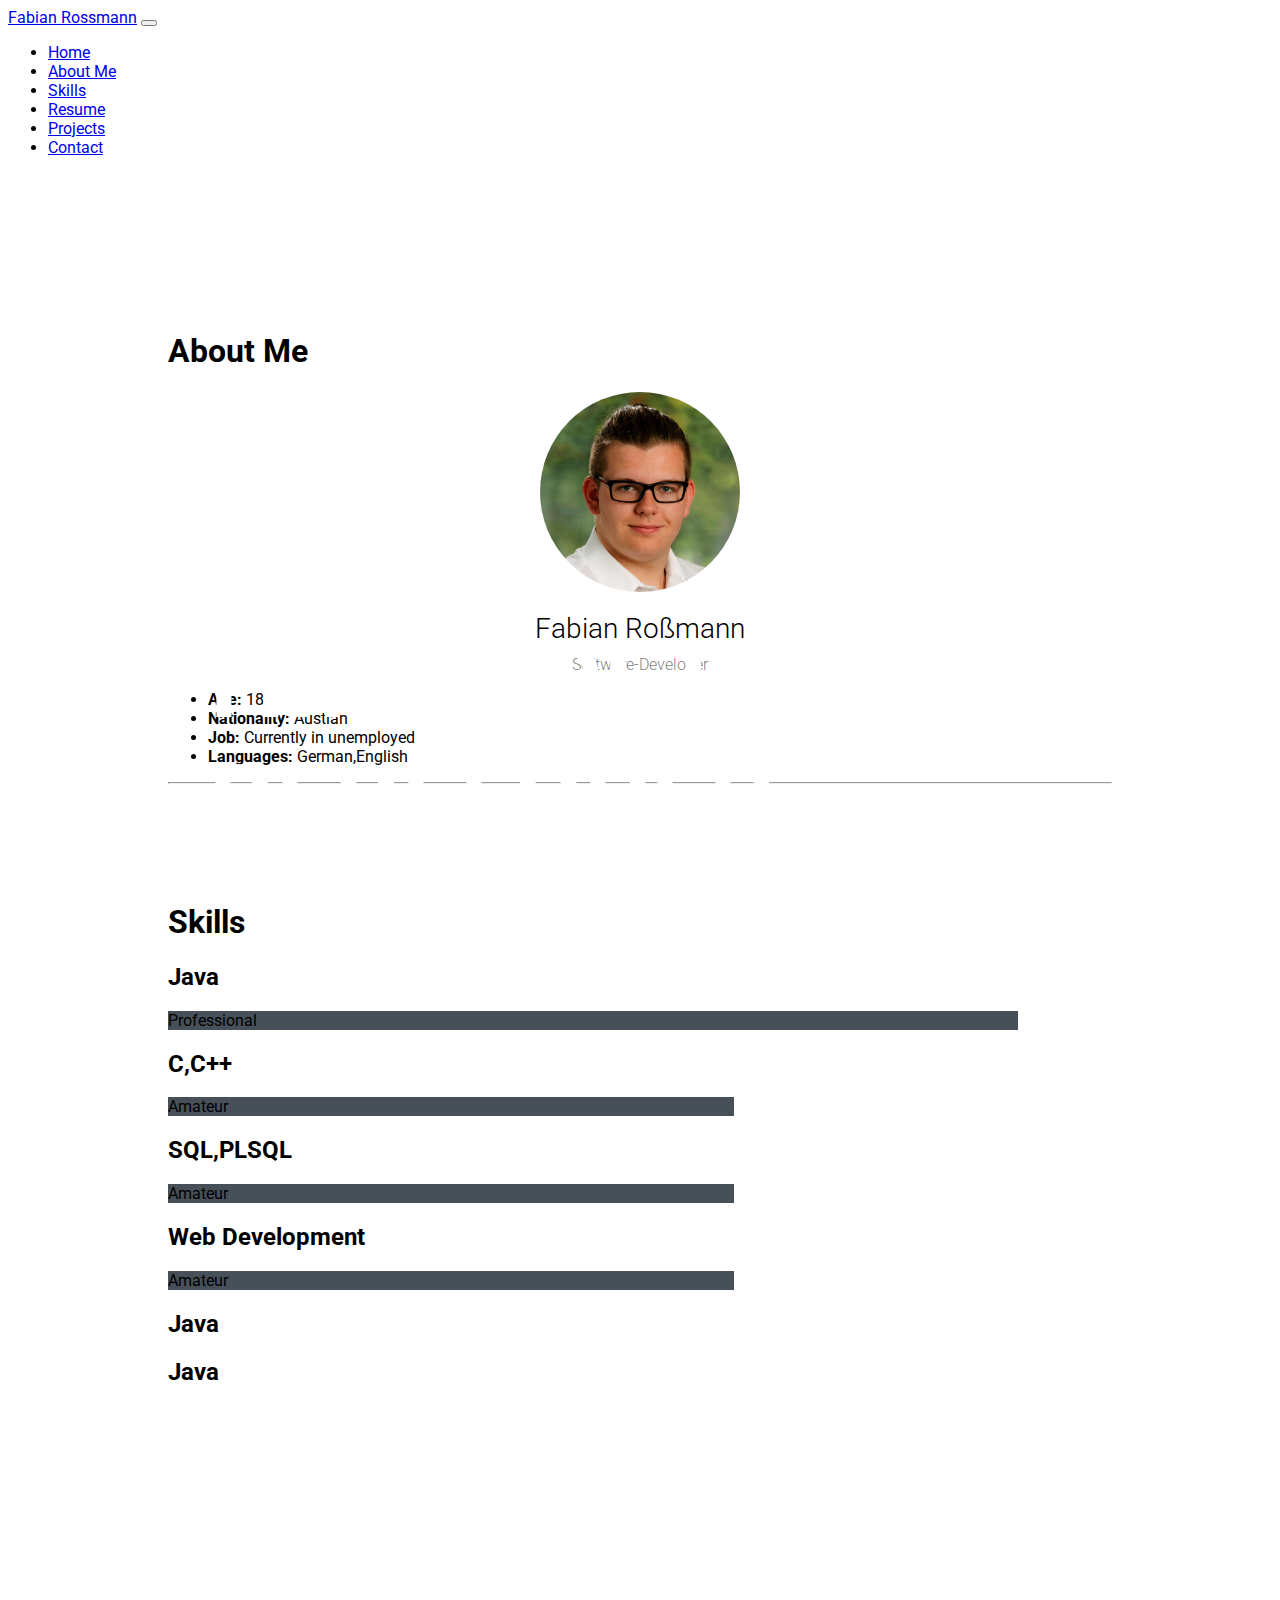
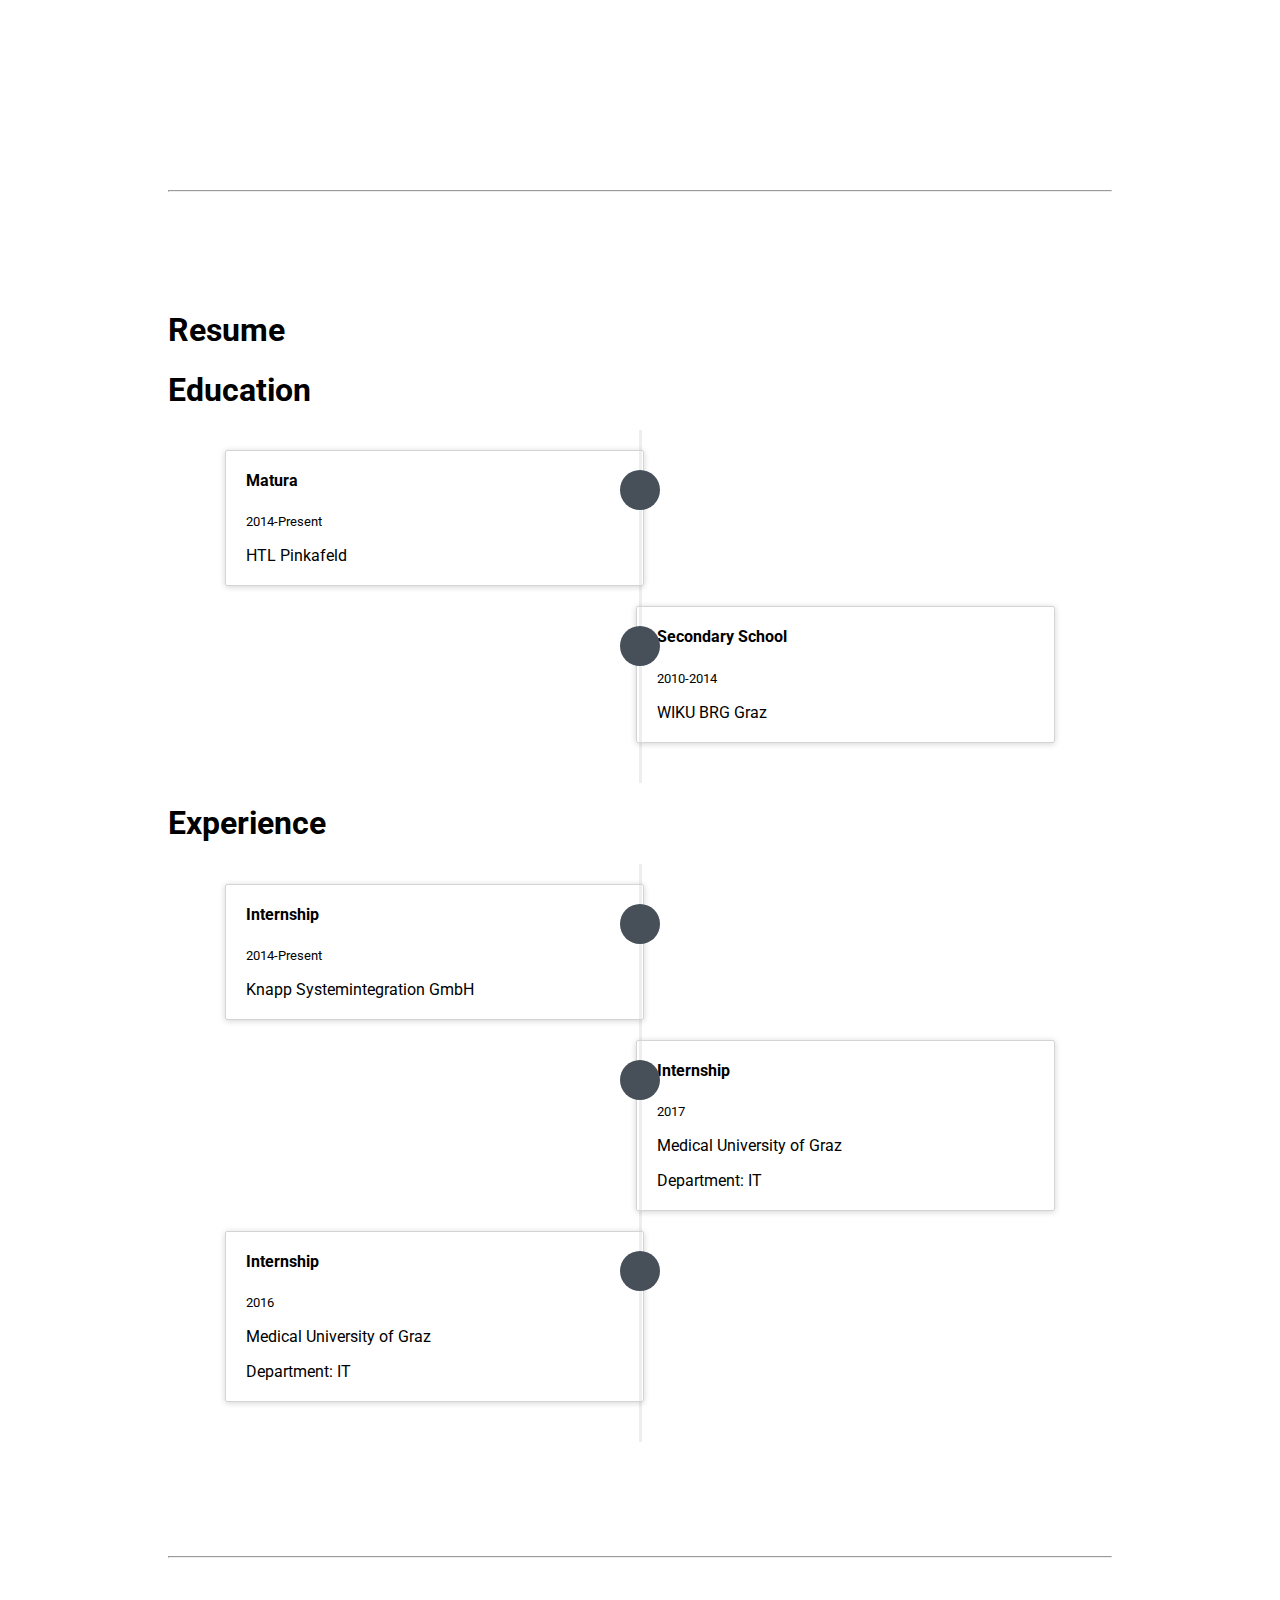
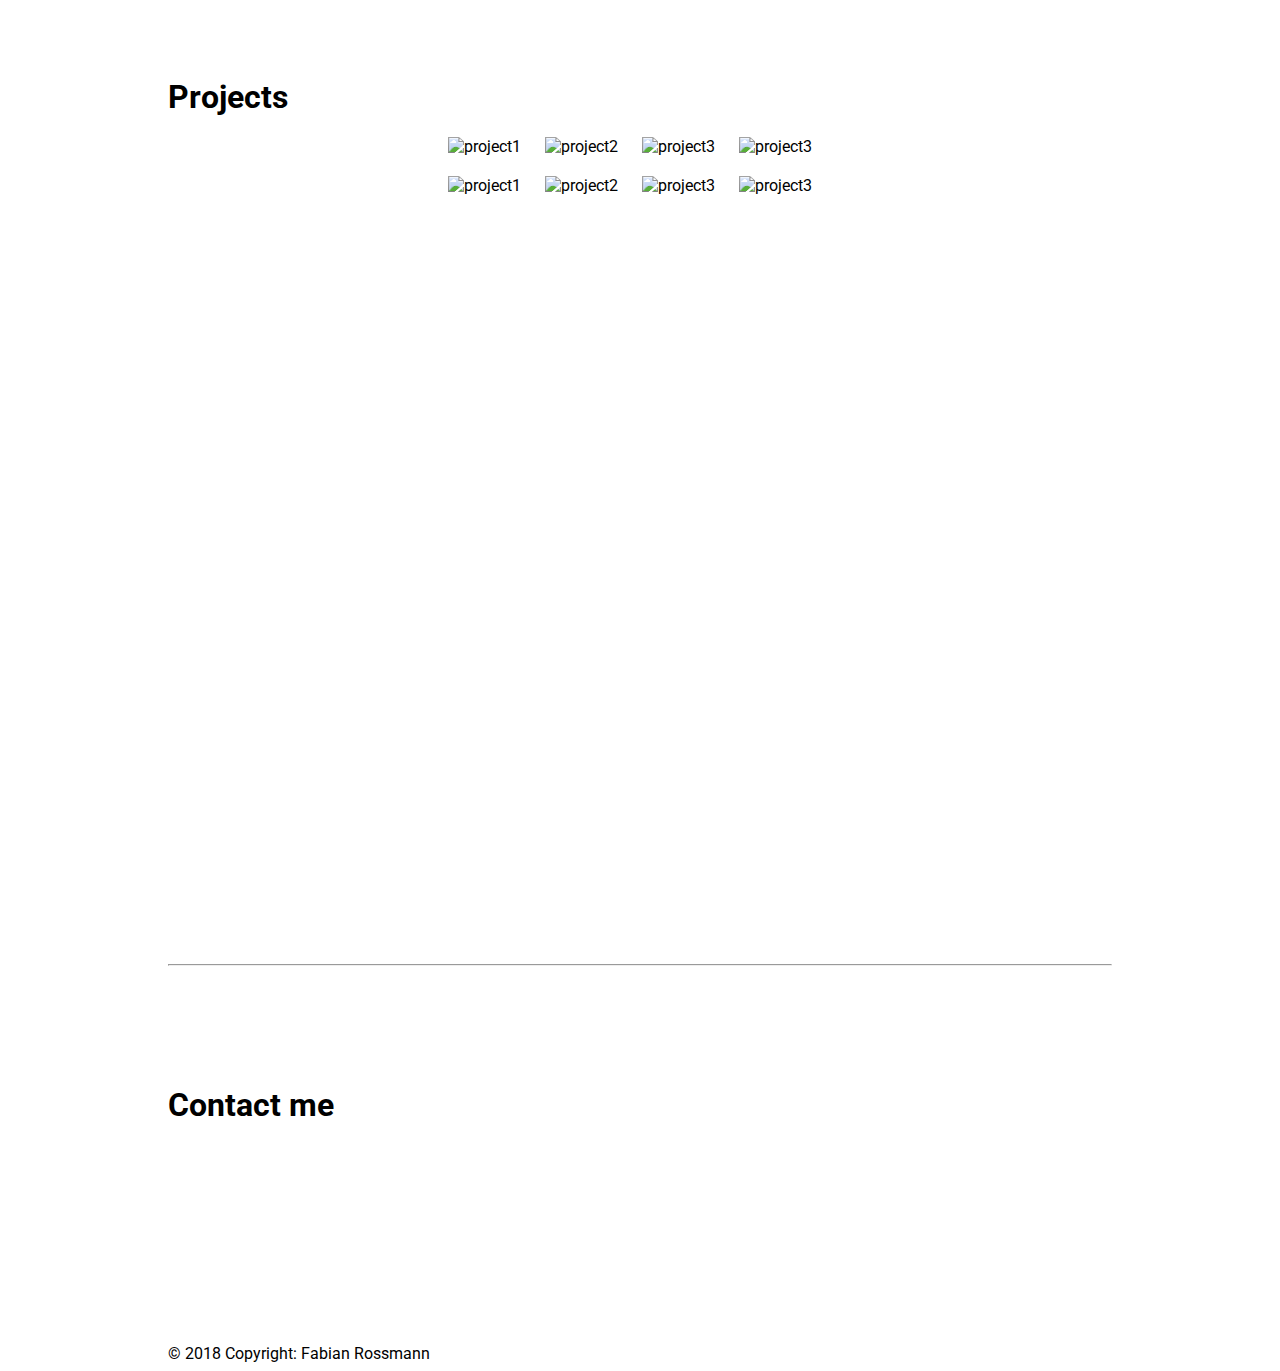
==== commit 4ef3b9be: "fixed picture for responsivenes" ====
--- a/index.html
+++ b/index.html
@@ -40,9 +40,9 @@
     </nav>
     <!-- Content -->
     <div class="container-fluid particlebg" id="start">
-        <div class="particle-box" style="font-size:110px;font-weight:bold;">
-            <div class="particle-box-material">Hey <br>I'M FABIAN!</div>
-            <div class="particle-box-material" style="font-size:60px;">
+        <div class="particle-box" style="font-size:9vw;font-weight:bold;">
+            <div class="particle-box-material"><h1>Hey <br>I'M FABIAN!</h1></div>
+            <div class="particle-box-material" style="font-size: 4vw">
                 <h1>I'M A SOFTWARE DEVELOPER</h1>
             </div>
 
@@ -50,9 +50,6 @@
         <div class="scrolldown">
             <div class="scroller"><a href="#aboutme"><span></span>Scroll</a></div>
         </div>
-
-
-        <div id="particles-js"></div>
     </div>
 
     <div class="main-section">
@@ -60,7 +57,7 @@
             <h1>About Me</h1>
             <div class="row">
                 <div class="col-sm-6">
-                    <img src="resources/images/me.jpg" class="img-responsive center-block portrait">
+                    <img src="resources/images/me.jpg" class="img-fluid center-block portrait">
                     <div class="portrait-title">
                         <h2>Fabian Roßmann</h2>
                         <h3>Software-Developer</h3>
@@ -68,14 +65,10 @@
                 </div>
                 <div class="col-xs-12 col-md-4">
                     <ul>
-                        <li><b>Name:</b>Jone Deo</li>
-                        <li><b>Phone:</b>(123)_456_7890</li>
-                        <li><b>Email:</b>Jondeo@email.com</li>
-                        <li><b>Date of Birth:</b> 6 January 1987</li>
-                        <li><b>Address:</b>Inox Box 1546, Sollins.</li>
-                        <li><b>Nationality:</b>Australian</li>
-                        <li><b>Job:</b>Frelancer</li>
-                        <li><b>Languages:</b>English, Australian</li>
+                        <li><b>Age:</b> 18</li>
+                        <li><b>Nationality:</b> Austian</li>
+                        <li><b>Job:</b> Currently in unemployed</li>
+                        <li><b>Languages:</b> German,English</li>
                     </ul>
                 </div>
             </div>
@@ -90,7 +83,12 @@
                             <div class="progress-bar" role="progressbar" style="width: 90%" aria-valuenow="90"
                                 aria-valuemin="0" aria-valuemax="100">Professional</div>
                         </div>
-                        <h2>C++</h2>
+                        <h2>C,C++</h2>
+                        <div class="progress">
+                            <div class="progress-bar" role="progressbar" style="width: 60%" aria-valuenow="0"
+                                aria-valuemin="0" aria-valuemax="100">Amateur</div>
+                        </div>
+                        <h2>SQL,PLSQL</h2>
                         <div class="progress">
                             <div class="progress-bar" role="progressbar" style="width: 60%" aria-valuenow="0"
                                 aria-valuemin="0" aria-valuemax="100">Amateur</div>
@@ -201,14 +199,42 @@
             <hr />
             <div class="container-fluid fill-height section-padding" id="projects">
                 <h1>Projects</h1>
-            </div>
-            <br />
-            <div class="container-fluid fill-height section-padding" id="contact">
+                <div class="project">
+                    <img src="https://dummyimage.com/200x200/fff/aaa" alt="project1" class="img-thumbnail">
+                    <img src="https://dummyimage.com/200x200/fff/aaa" alt="project2" class="img-thumbnail">
+                    <img src="https://dummyimage.com/200x200/fff/aaa" alt="project3" class="img-thumbnail">
+                    <img src="https://dummyimage.com/200x200/fff/aaa" alt="project3" class="img-thumbnail">
+                </div>
+                <div class="project">
+                    <img src="https://dummyimage.com/200x200/fff/aaa" alt="project1" class="img-thumbnail">
+                    <img src="https://dummyimage.com/200x200/fff/aaa" alt="project2" class="img-thumbnail">
+                    <img src="https://dummyimage.com/200x200/fff/aaa" alt="project3" class="img-thumbnail">
+                    <img src="https://dummyimage.com/200x200/fff/aaa" alt="project3" class="img-thumbnail">
+                </div>
+            </div>
+            <hr />
+            <div class="container-fluid section-padding" id="contact">
                 <h1>Contact me</h1>
+                <div class="contact">
+                    <a href="mailto:fabian.rossmann@htlpinkafeld.at" target="_blank">
+                        <i class="fas fa-at fa-5x"></i>
+                    </a>
+                    <a href="http://github.com/fabrossmann" target="_blank">
+                        <i class="fab fa-github fa-5x "></i>
+                    </a>
+
+                    <a href="https://www.linkedin.com/in/fabrossmann/" target="_blank">
+                        <i class="fab fa-linkedin-in fa-5x"></i>
+                    </a>
+
+                    <a href="resources/data/cv.pdf" target="_blank">
+                        <i class="far fa-file-alt fa-5x"></i>
+                    </a>
+                </div>
             </div>
         </div>
         <!-- Footer -->
-        <div class="footer-copyright text-center py-3">© 2018 Copyright:
+        <div class="container-fluid footer-copyright text-center py-3">© 2018 Copyright:
             Fabian Rossmann
         </div>
         <!-- Optional JavaScript -->
--- a/resources/css/style.css
+++ b/resources/css/style.css
@@ -1,7 +1,15 @@
 body {
     font-family: 'Roboto', sans-serif;
     height: 100%;
-
+}
+
+h1{
+    word-wrap: break-word;
+    -webkit-hyphens: auto;
+    -moz-hyphens: auto;
+    -ms-hyphens: auto;
+    -o-hyphens: auto;
+    hyphens: auto;
 }
 
 .fill-height {
@@ -17,7 +25,13 @@
     padding-left: 10rem;
     padding-right: 10rem;
 }
-
+@media screen and (max-width: 700px){
+    .main-section {
+        padding-top: 3rem;
+        padding-left: 0rem;
+        padding-right: 0rem;
+    }
+}
 .section-padding {
     padding: 10vh 0;
 }
@@ -204,15 +218,14 @@
 
 .scroller a {
     position: absolute;
-    bottom: 20px;
+    bottom: 1%;
     left: 50%;
     z-index: 2;
     display: inline-block;
     -webkit-transform: translate(0, -50%);
     transform: translate(0, -50%);
     color: #fff;
-    font: normal 400 20px/1 'Josefin Sans', sans-serif;
-    letter-spacing: .1em;
+    font: normal 400 0, 2vw 'Roboto', sans-serif;
     text-decoration: none;
     transition: opacity .3s;
 }
@@ -256,8 +269,8 @@
     height: 200px;
     border-radius: 50%;
     display: block;
-    margin-left: auto;
-    margin-right: auto;
+
+    margin: auto;
 }
 
 .portrait-title h2 {
@@ -274,4 +287,39 @@
     font-weight: 300;
     color: rgba(0, 0, 0, 0.54);
     margin: 0px 0 10px 0;
-}+}
+
+.contact {
+    display:inline-block;
+    width: 100%;
+    text-align: center;
+}
+
+.contact a{
+    color:#475059;
+    margin-right: 20px;
+}
+.contact a:hover {
+    opacity: .5;
+}
+
+.project{
+    display:inline-block;
+    width: 100%;
+    text-align: center;
+}
+.project img{
+    margin-right: 20px;
+    margin-bottom: 20px;
+}
+
+@media screen and (max-width: 600px) {
+    #start {
+      visibility: hidden;
+      clear: both;
+      float: left;
+      margin: 10px auto 5px 20px;
+      width: 28%;
+      display: none;
+    }
+  }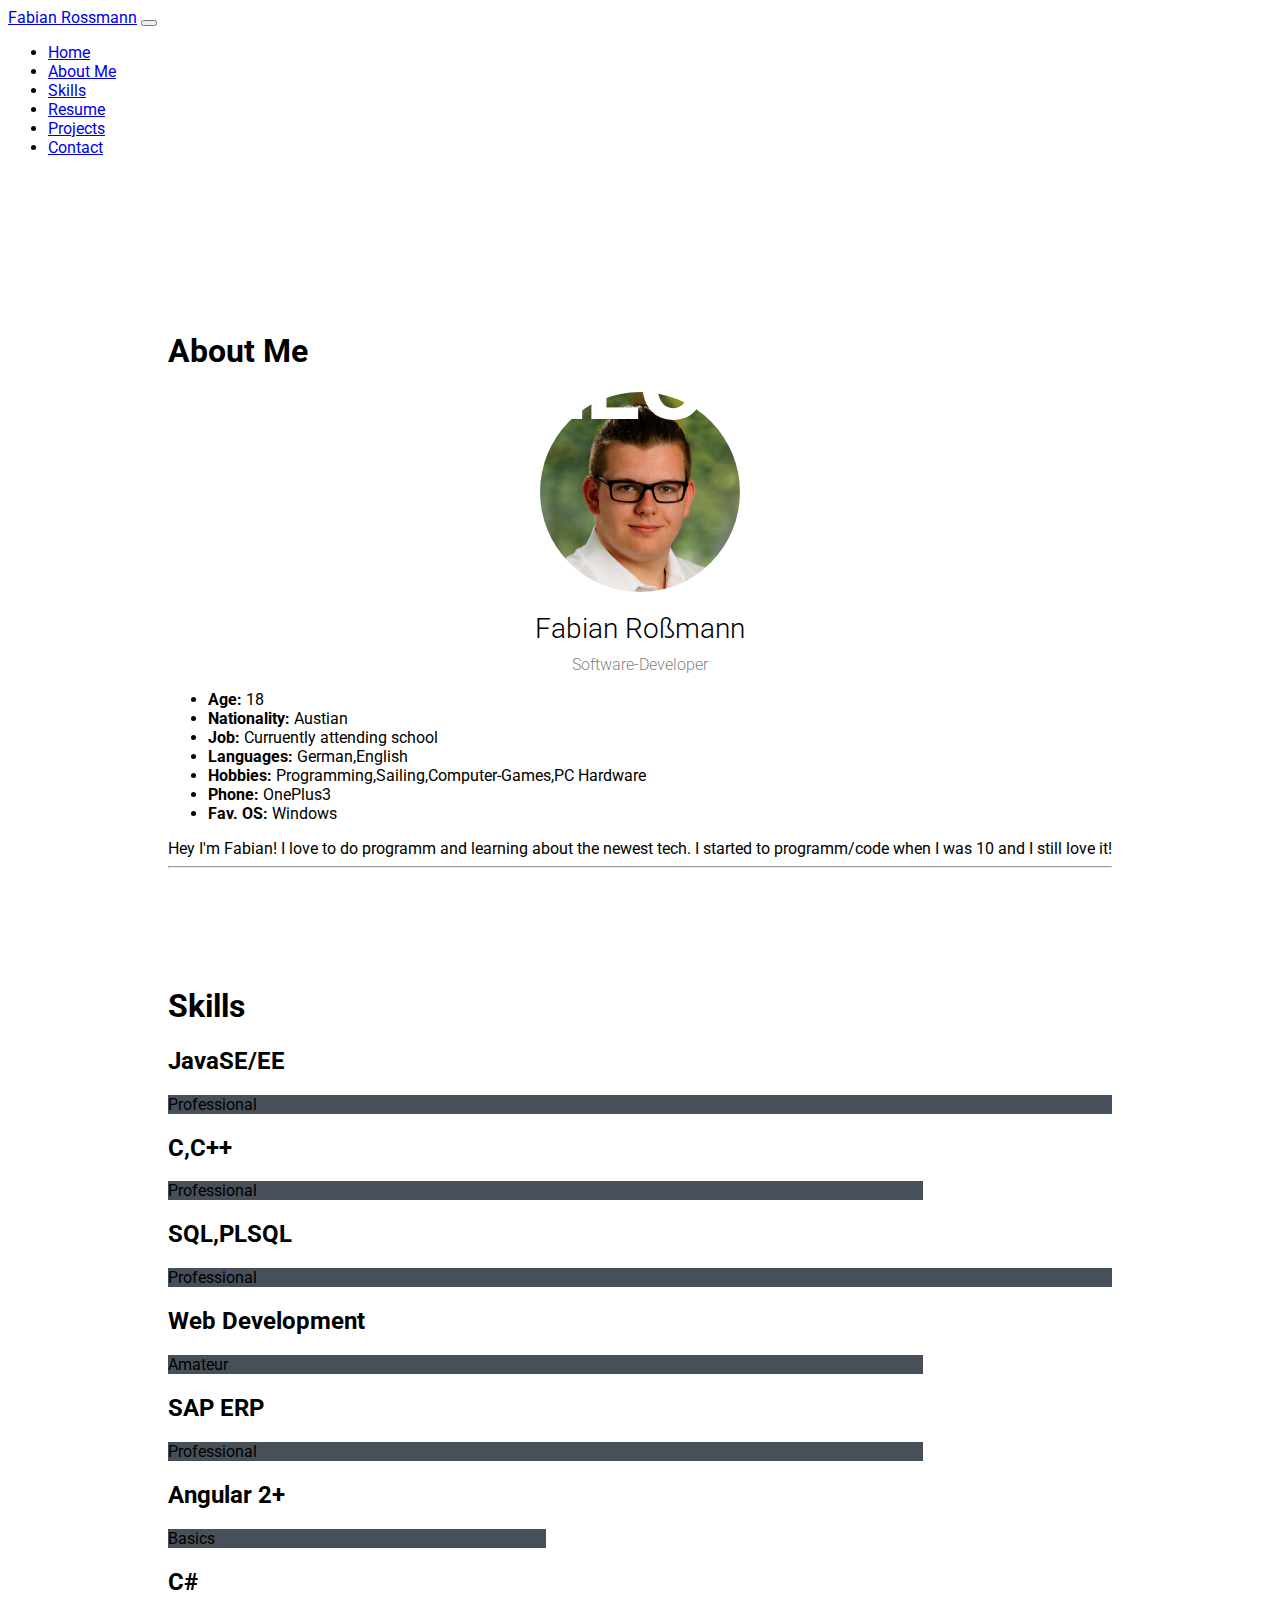
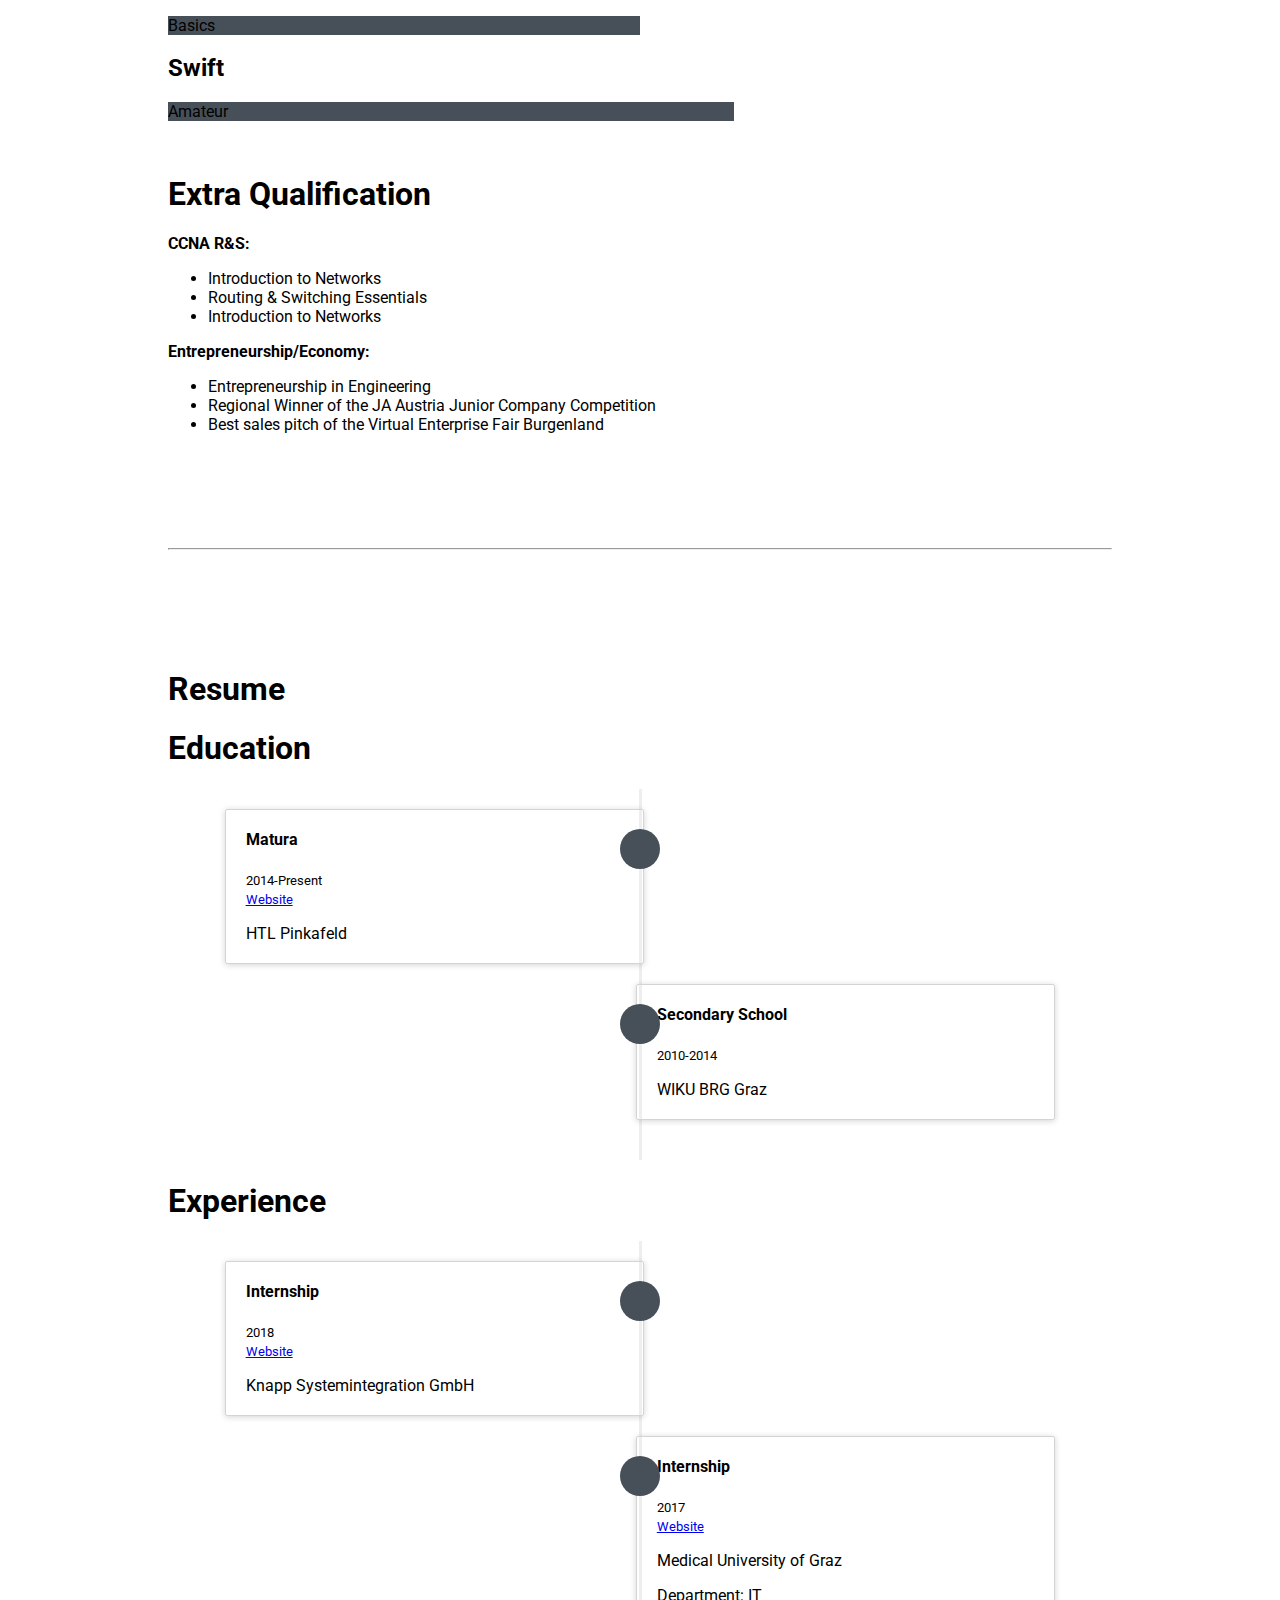
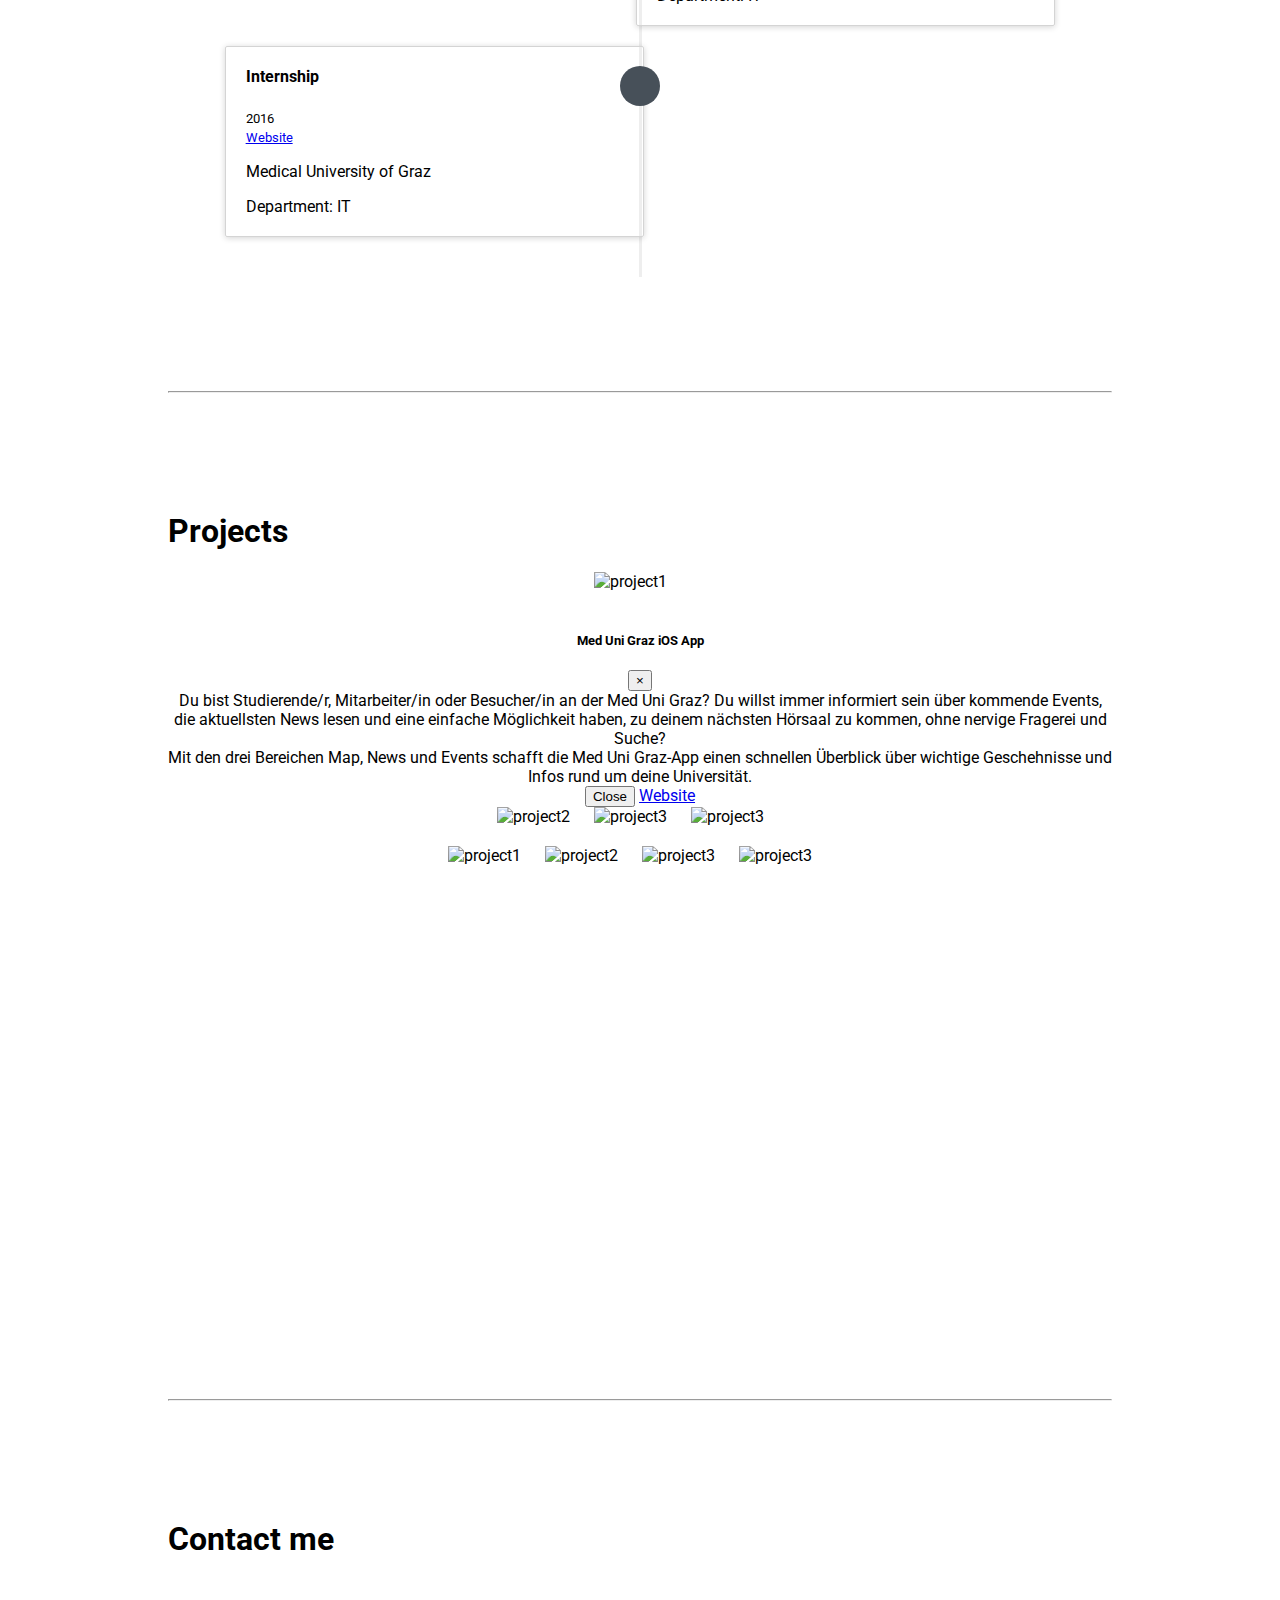
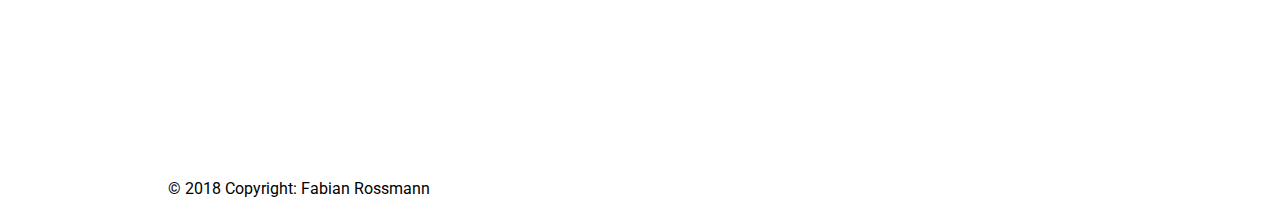
==== commit 530ca4fc: "edited bio and fixed HEY" ====
--- a/index.html
+++ b/index.html
@@ -28,7 +28,7 @@
 
             <div class="collapse navbar-collapse" id="navbarSupportedContent">
                 <ul class="navbar-nav mr-auto">
-                    <li class="nav-item"><a class="nav-link" href="#start">Home</a></li>
+                    <li id="startitem" class="nav-item"><a class="nav-link" href="#start">Home</a></li>
                     <li class="nav-item"><a class="nav-link" href="#aboutme">About Me</a></li>
                     <li class="nav-item"><a class="nav-link" href="#skills">Skills</a></li>
                     <li class="nav-item"><a class="nav-link" href="#resume">Resume</a></li>
@@ -40,16 +40,19 @@
     </nav>
     <!-- Content -->
     <div class="container-fluid particlebg" id="start">
-        <div class="particle-box" style="font-size:9vw;font-weight:bold;">
-            <div class="particle-box-material"><h1>Hey <br>I'M FABIAN!</h1></div>
+        <div class="particle-box">
+            <div class="particle-box-material">
+                <h1 class="display-1">HEY <p>I'M FABIAN!</h1>
+            </div>
             <div class="particle-box-material" style="font-size: 4vw">
-                <h1>I'M A SOFTWARE DEVELOPER</h1>
+                <h1 class="display-4">I'M A SOFTWARE DEVELOPER</h1>
             </div>
 
         </div>
         <div class="scrolldown">
-            <div class="scroller"><a href="#aboutme"><span></span>Scroll</a></div>
+            <div class="scroller"><a href="#aboutme"><span></span>SCROLL</a></div>
         </div>
+        <div class="mobile" id="particles-js"></div>
     </div>
 
     <div class="main-section">
@@ -67,9 +70,13 @@
                     <ul>
                         <li><b>Age:</b> 18</li>
                         <li><b>Nationality:</b> Austian</li>
-                        <li><b>Job:</b> Currently in unemployed</li>
+                        <li><b>Job:</b> Curruently attending school</li>
                         <li><b>Languages:</b> German,English</li>
+                        <li><b>Hobbies:</b> Programming,Sailing,Computer-Games,PC Hardware</li>
+                        <li><b>Phone:</b> OnePlus3</li>
+                        <li><b>Fav. OS:</b> Windows</li>
                     </ul>
+                    Hey I'm Fabian! I love to do programm and learning about the newest tech. I started to programm/code when I was 10 and I still love it!
                 </div>
             </div>
             <hr />
@@ -78,41 +85,79 @@
                 <h1>Skills</h1>
                 <div class="row">
                     <div class="col-sm-6" id="skills-left">
-                        <h2>Java</h2>
-                        <div class="progress">
-                            <div class="progress-bar" role="progressbar" style="width: 90%" aria-valuenow="90"
+                        <h2>JavaSE/EE</h2>
+                        <div class="progress">
+                            <div class="progress-bar" role="progressbar" style="width: 100%" aria-valuenow="90"
                                 aria-valuemin="0" aria-valuemax="100">Professional</div>
                         </div>
                         <h2>C,C++</h2>
+                        <div class="progress">
+                            <div class="progress-bar" role="progressbar" style="width: 80%" aria-valuenow="0"
+                                aria-valuemin="0" aria-valuemax="100">Professional</div>
+                        </div>
+                        <h2>SQL,PLSQL</h2>
+                        <div class="progress">
+                            <div class="progress-bar" role="progressbar" style="width: 100%" aria-valuenow="0"
+                                aria-valuemin="0" aria-valuemax="100">Professional</div>
+                        </div>
+                        <h2>Web Development</h2>
+                        <div class="progress">
+                            <div class="progress-bar" role="progressbar" style="width: 80%" aria-valuenow="0"
+                                aria-valuemin="0" aria-valuemax="100">Amateur</div>
+                        </div>
+                    </div>
+                    <div class="col-sm-6" id="skills-right">
+                        <h2>SAP ERP</h2>
+                        <div class="progress">
+                            <div class="progress-bar" role="progressbar" style="width: 80%" aria-valuenow="0"
+                                aria-valuemin="0" aria-valuemax="100">Professional</div>
+                        </div>
+                        <h2>Angular 2+</h2>
+                        <div class="progress">
+                            <div class="progress-bar" role="progressbar" style="width: 40%" aria-valuenow="0"
+                                aria-valuemin="0" aria-valuemax="100">Basics</div>
+                        </div>
+                        <h2>C#</h2>
+                        <div class="progress">
+                            <div class="progress-bar" role="progressbar" style="width: 50%" aria-valuenow="0"
+                                aria-valuemin="0" aria-valuemax="100">Basics</div>
+                        </div>
+                        <h2>Swift</h2>
                         <div class="progress">
                             <div class="progress-bar" role="progressbar" style="width: 60%" aria-valuenow="0"
                                 aria-valuemin="0" aria-valuemax="100">Amateur</div>
                         </div>
-                        <h2>SQL,PLSQL</h2>
-                        <div class="progress">
-                            <div class="progress-bar" role="progressbar" style="width: 60%" aria-valuenow="0"
-                                aria-valuemin="0" aria-valuemax="100">Amateur</div>
-                        </div>
-                        <h2>Web Development</h2>
-                        <div class="progress">
-                            <div class="progress-bar" role="progressbar" style="width: 60%" aria-valuenow="0"
-                                aria-valuemin="0" aria-valuemax="100">Amateur</div>
-                        </div>
-                    </div>
-                    <div class="col-sm-6" id="skills-right">
-                        <h2>Java</h2>
-                        <div class="progress">
-                            <div class="progress-bar" role="progressbar" aria-valuenow="0" aria-valuemin="0"
-                                aria-valuemax="100"></div>
-                        </div>
-                        <h2>Java</h2>
-                        <div class="progress">
-                            <div class="progress-bar" role="progressbar" aria-valuenow="0" aria-valuemin="0"
-                                aria-valuemax="100"></div>
-                        </div>
-                    </div>
-                </div>
-
+                    </div>
+                </div>
+                <h1 style="padding-top:1em">Extra Qualification</h1>
+                <div class="row">
+                    <div class="col-sm-4" id="qualifaction-left">
+                        <b>CCNA R&S:</b>
+                        <ul>
+                            <li>Introduction to Networks</li>
+                            <li>Routing & Switching Essentials</li>
+                            <li>Introduction to Networks</li>
+                        </ul>
+                    </div>
+                    <div class="col-sm-4" id="qualifaction-middle">
+                        <b>Entrepreneurship/Economy:</b>
+                        <ul>
+                            <li>Entrepreneurship in Engineering</li>
+                            <li>Regional Winner of the JA Austria Junior Company Competition</li>
+                            <li>Best sales pitch of the Virtual Enterprise Fair Burgenland</li>
+                        </ul>
+                    </div>
+                    <div class="col-sm-4" id="qualifaction-right">
+                        <ul>
+                            <!--
+                            <li></li>
+                            <li></li>
+                            <li></li>
+                            <li></li>
+                            -->
+                        </ul>
+                    </div>
+                </div>
             </div>
             <hr />
             <div class="container-fluid fill-height section-padding timeline-basic-style" id="resume">
@@ -127,7 +172,8 @@
                             <div class="timeline-panel">
                                 <div class="timeline-heading">
                                     <h4 class="timeline-title">Matura</h4>
-                                    <p><small class="text-muted">2014-Present</small></p>
+                                    <p><small class="text-muted">2014-Present</small>
+                                    <br/><small class="text-muted"><a href="https://www.htlpinkafeld.at" target="_blank" >Website</a></small></p>
                                 </div>
                                 <div class="timeline-body">
                                     <p>HTL Pinkafeld</p>
@@ -159,7 +205,10 @@
                             <div class="timeline-panel">
                                 <div class="timeline-heading">
                                     <h4 class="timeline-title">Internship</h4>
-                                    <p><small class="text-muted">2014-Present</small></p>
+                                    <p>
+                                        <small class="text-muted">2018</small>
+                                        <br/><small class="text-muted"><a href="https://www.knapp.com" target="_blank" >Website</a></small>
+                                    </p>
                                 </div>
                                 <div class="timeline-body">
                                     <p>Knapp Systemintegration GmbH</p>
@@ -171,7 +220,8 @@
                             <div class="timeline-panel">
                                 <div class="timeline-heading">
                                     <h4 class="timeline-title">Internship</h4>
-                                    <p><small class="text-muted">2017</small></p>
+                                    <p><small class="text-muted">2017</small>
+                                    <br/><small class="text-muted"><a href="https://www.medunigraz.at" target="_blank" >Website</a></small></p>
                                 </div>
                                 <div class="timeline-body">
                                     <p>Medical University of Graz</p>
@@ -184,7 +234,8 @@
                             <div class="timeline-panel">
                                 <div class="timeline-heading">
                                     <h4 class="timeline-title">Internship</h4>
-                                    <p><small class="text-muted">2016</small></p>
+                                    <p><small class="text-muted">2016</small>
+                                    <br/><small class="text-muted"><a href="https://www.medunigraz.at" target="_blank" >Website</a></small></p>
                                 </div>
                                 <div class="timeline-body">
                                     <p>Medical University of Graz</p>
@@ -200,7 +251,37 @@
             <div class="container-fluid fill-height section-padding" id="projects">
                 <h1>Projects</h1>
                 <div class="project">
-                    <img src="https://dummyimage.com/200x200/fff/aaa" alt="project1" class="img-thumbnail">
+                    <img src="resources/images/project1.jpg" alt="project1" class="img-thumbnail" data-toggle="modal"
+                        data-target="#project1">
+                    <!-- Modal content-->
+                    <!-- Modal -->
+                    <div class="modal fade" id="project1" tabindex="-1" role="dialog" aria-labelledby="project1ModalLabel"
+                        aria-hidden="true">
+                        <div class="modal-dialog" role="document">
+                            <div class="modal-content">
+                                <div class="modal-header">
+                                    <h5 class="modal-title" id="project1ModalLabel">Med Uni Graz iOS App</h5>
+                                    <button type="button" class="close" data-dismiss="modal" aria-label="Close">
+                                        <span aria-hidden="true">&times;</span>
+                                    </button>
+                                </div>
+                                <div class="modal-body">
+                                    Du bist Studierende/r, Mitarbeiter/in oder Besucher/in an der Med Uni Graz? Du
+                                    willst immer informiert sein über kommende Events, die aktuellsten News lesen und
+                                    eine einfache Möglichkeit haben, zu deinem nächsten Hörsaal zu kommen, ohne nervige
+                                    Fragerei und Suche?
+                                    <br />
+                                    Mit den drei Bereichen Map, News und Events schafft die Med Uni Graz-App einen
+                                    schnellen Überblick über wichtige Geschehnisse und Infos rund um deine Universität.
+                                </div>
+                                <div class="modal-footer">
+                                    <button type="button" class="btn btn-secondary" data-dismiss="modal">Close</button>
+                                    <a class="btn btn-primary" href="https://itunes.apple.com/us/app/med-uni-graz/id1280865741?mt=8"
+                                        target="_blank" role="button">Website</a>
+                                </div>
+                            </div>
+                        </div>
+                    </div>
                     <img src="https://dummyimage.com/200x200/fff/aaa" alt="project2" class="img-thumbnail">
                     <img src="https://dummyimage.com/200x200/fff/aaa" alt="project3" class="img-thumbnail">
                     <img src="https://dummyimage.com/200x200/fff/aaa" alt="project3" class="img-thumbnail">
--- a/resources/css/style.css
+++ b/resources/css/style.css
@@ -3,7 +3,7 @@
     height: 100%;
 }
 
-h1{
+h1 {
     word-wrap: break-word;
     -webkit-hyphens: auto;
     -moz-hyphens: auto;
@@ -25,13 +25,15 @@
     padding-left: 10rem;
     padding-right: 10rem;
 }
-@media screen and (max-width: 700px){
+
+@media screen and (max-width: 700px) {
     .main-section {
         padding-top: 3rem;
-        padding-left: 0rem;
+        padding-left: 0.3rem;
         padding-right: 0rem;
     }
 }
+
 .section-padding {
     padding: 10vh 0;
 }
@@ -269,7 +271,6 @@
     height: 200px;
     border-radius: 50%;
     display: block;
-
     margin: auto;
 }
 
@@ -290,36 +291,33 @@
 }
 
 .contact {
-    display:inline-block;
+    display: inline-block;
     width: 100%;
     text-align: center;
 }
 
-.contact a{
-    color:#475059;
+.contact a {
+    color: #475059;
     margin-right: 20px;
 }
+
 .contact a:hover {
     opacity: .5;
 }
 
-.project{
-    display:inline-block;
+.project {
+    display: inline-block;
     width: 100%;
     text-align: center;
 }
-.project img{
+
+.project img {
     margin-right: 20px;
     margin-bottom: 20px;
 }
 
 @media screen and (max-width: 600px) {
     #start {
-      visibility: hidden;
-      clear: both;
-      float: left;
-      margin: 10px auto 5px 20px;
-      width: 28%;
-      display: none;
+        visibility: hidden;
     }
-  }+}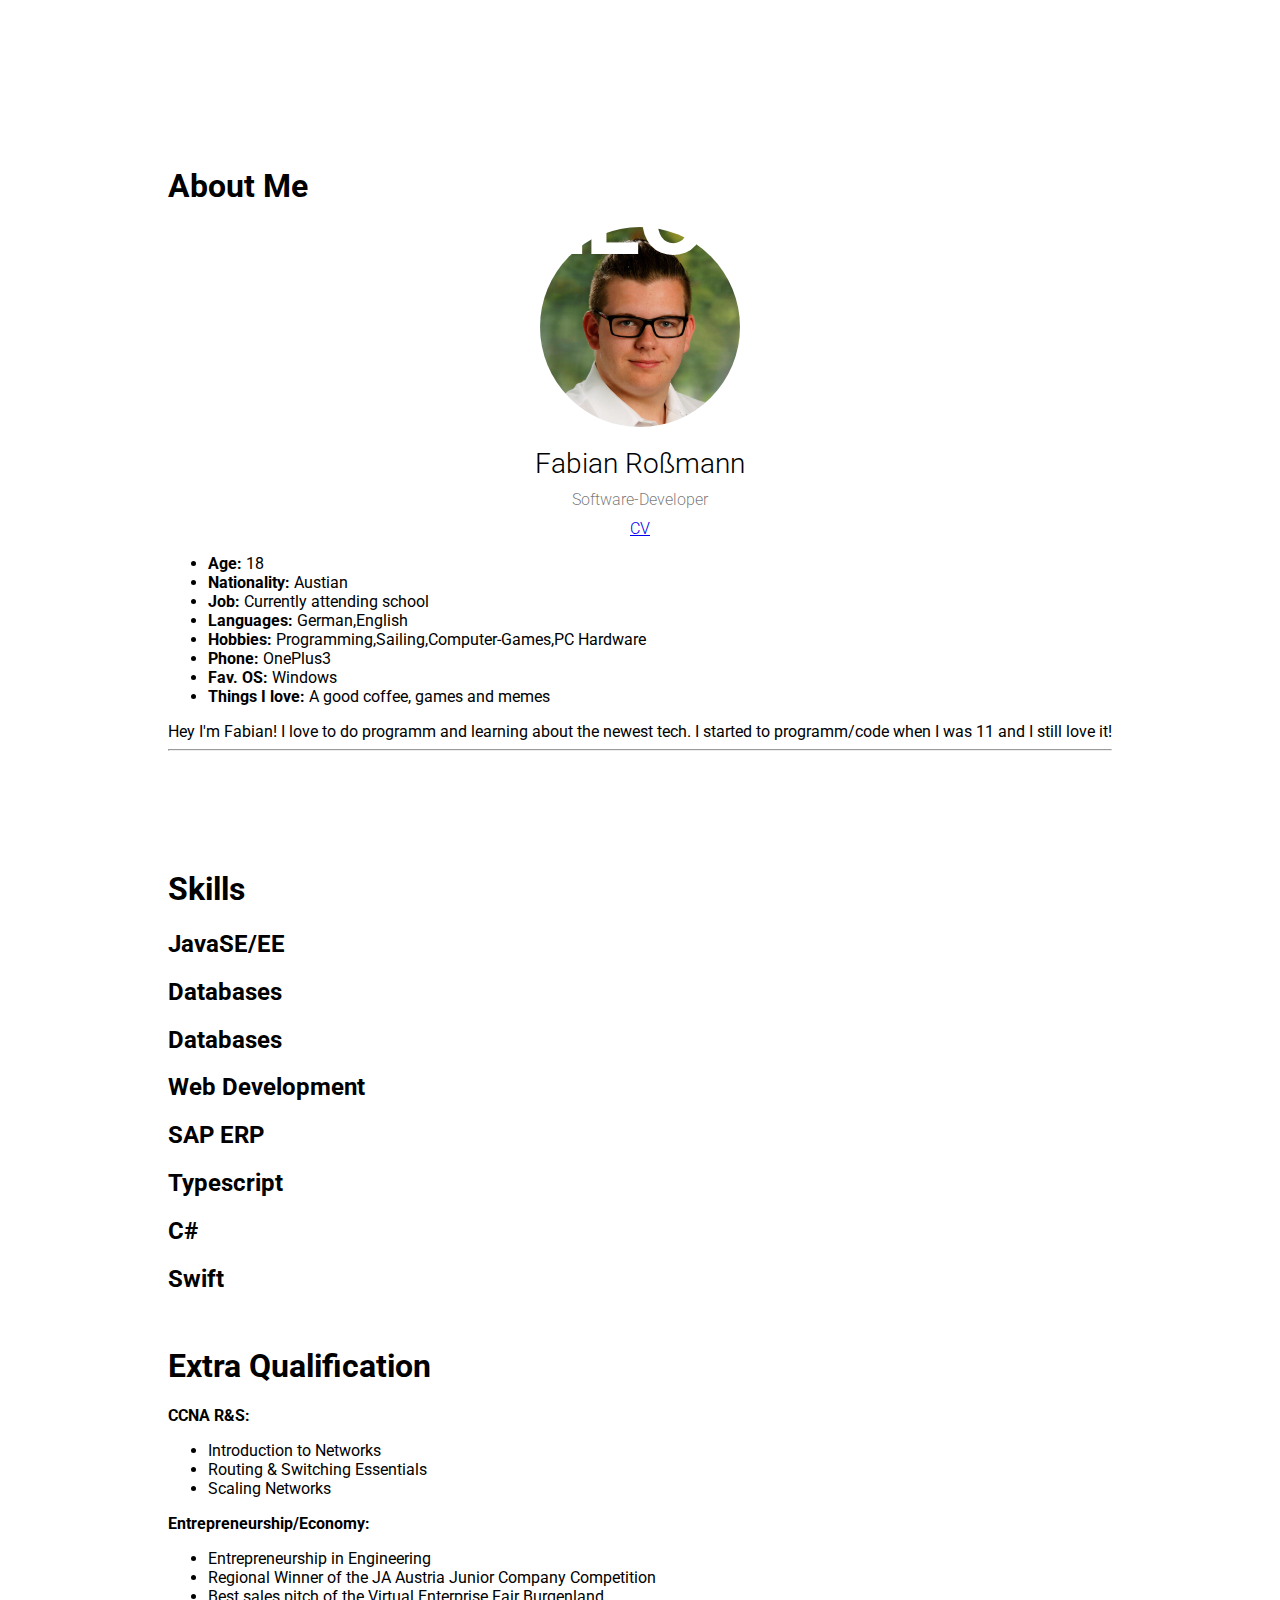
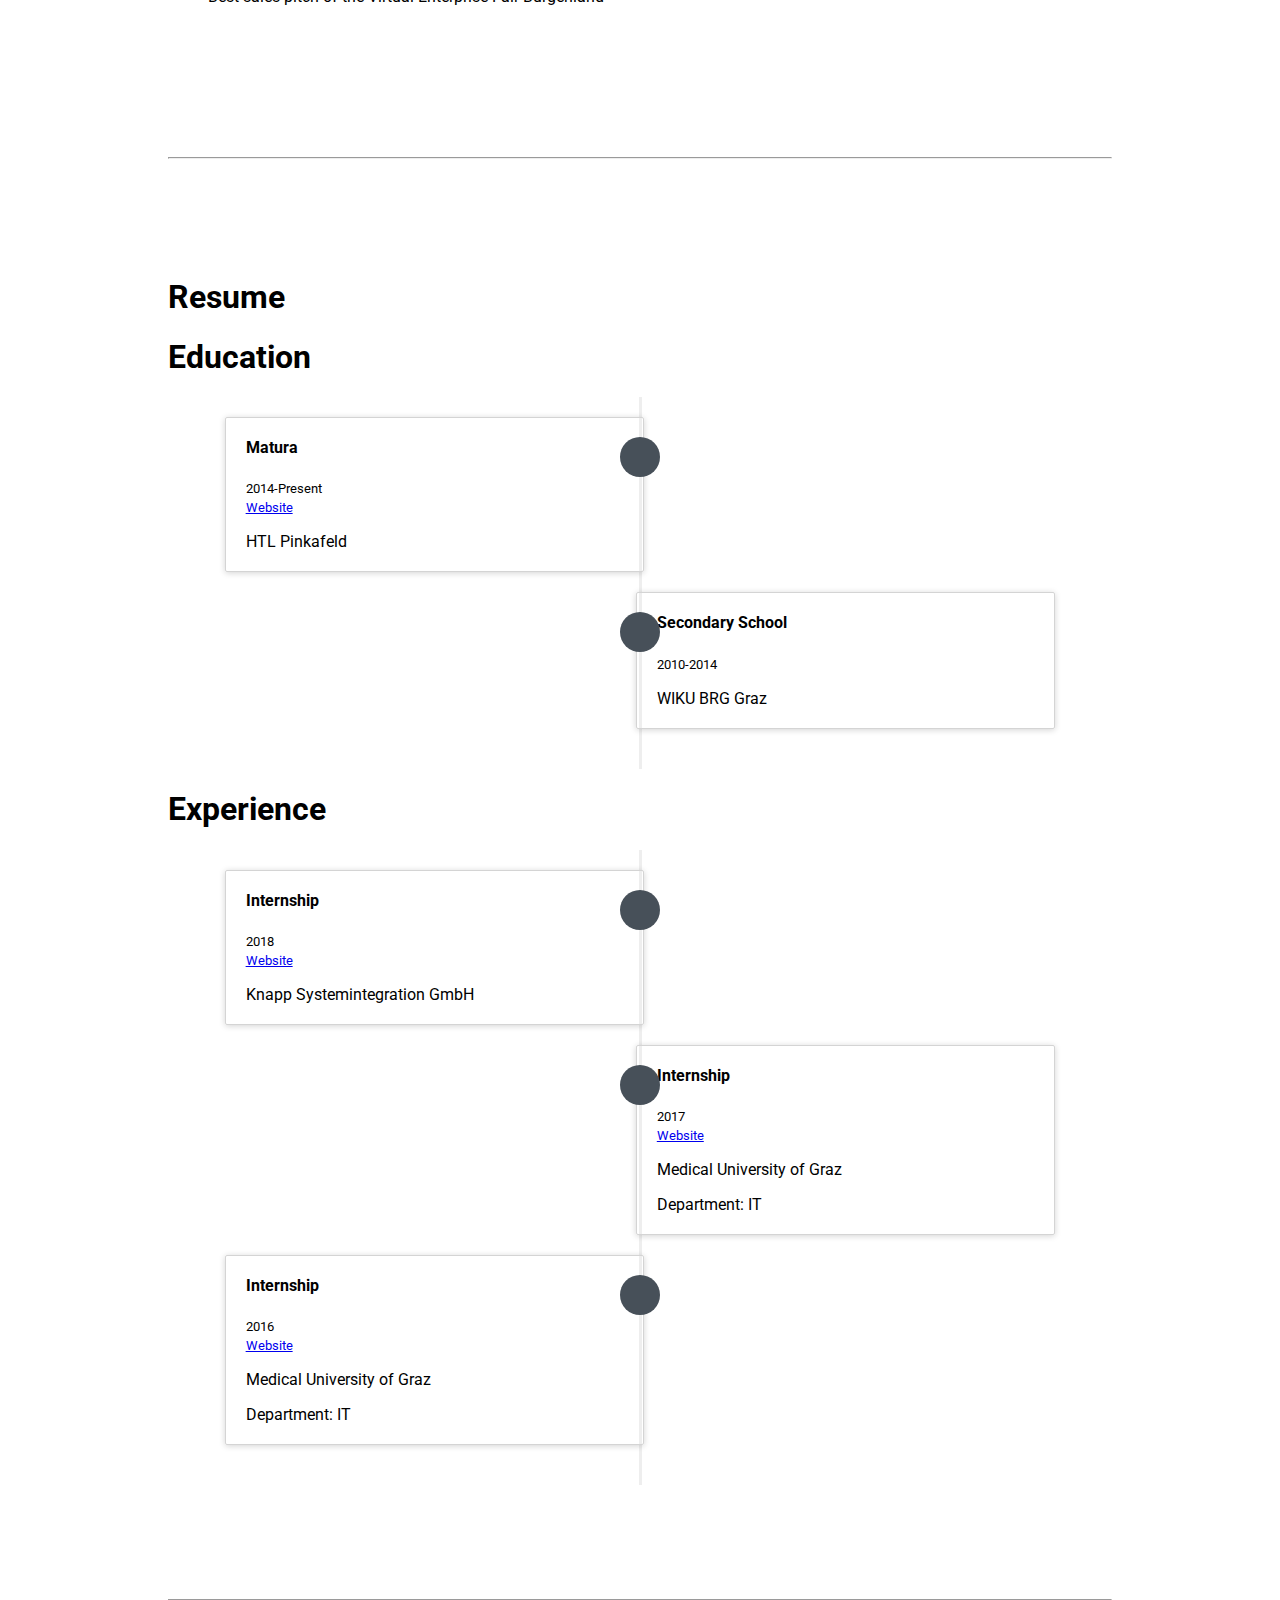
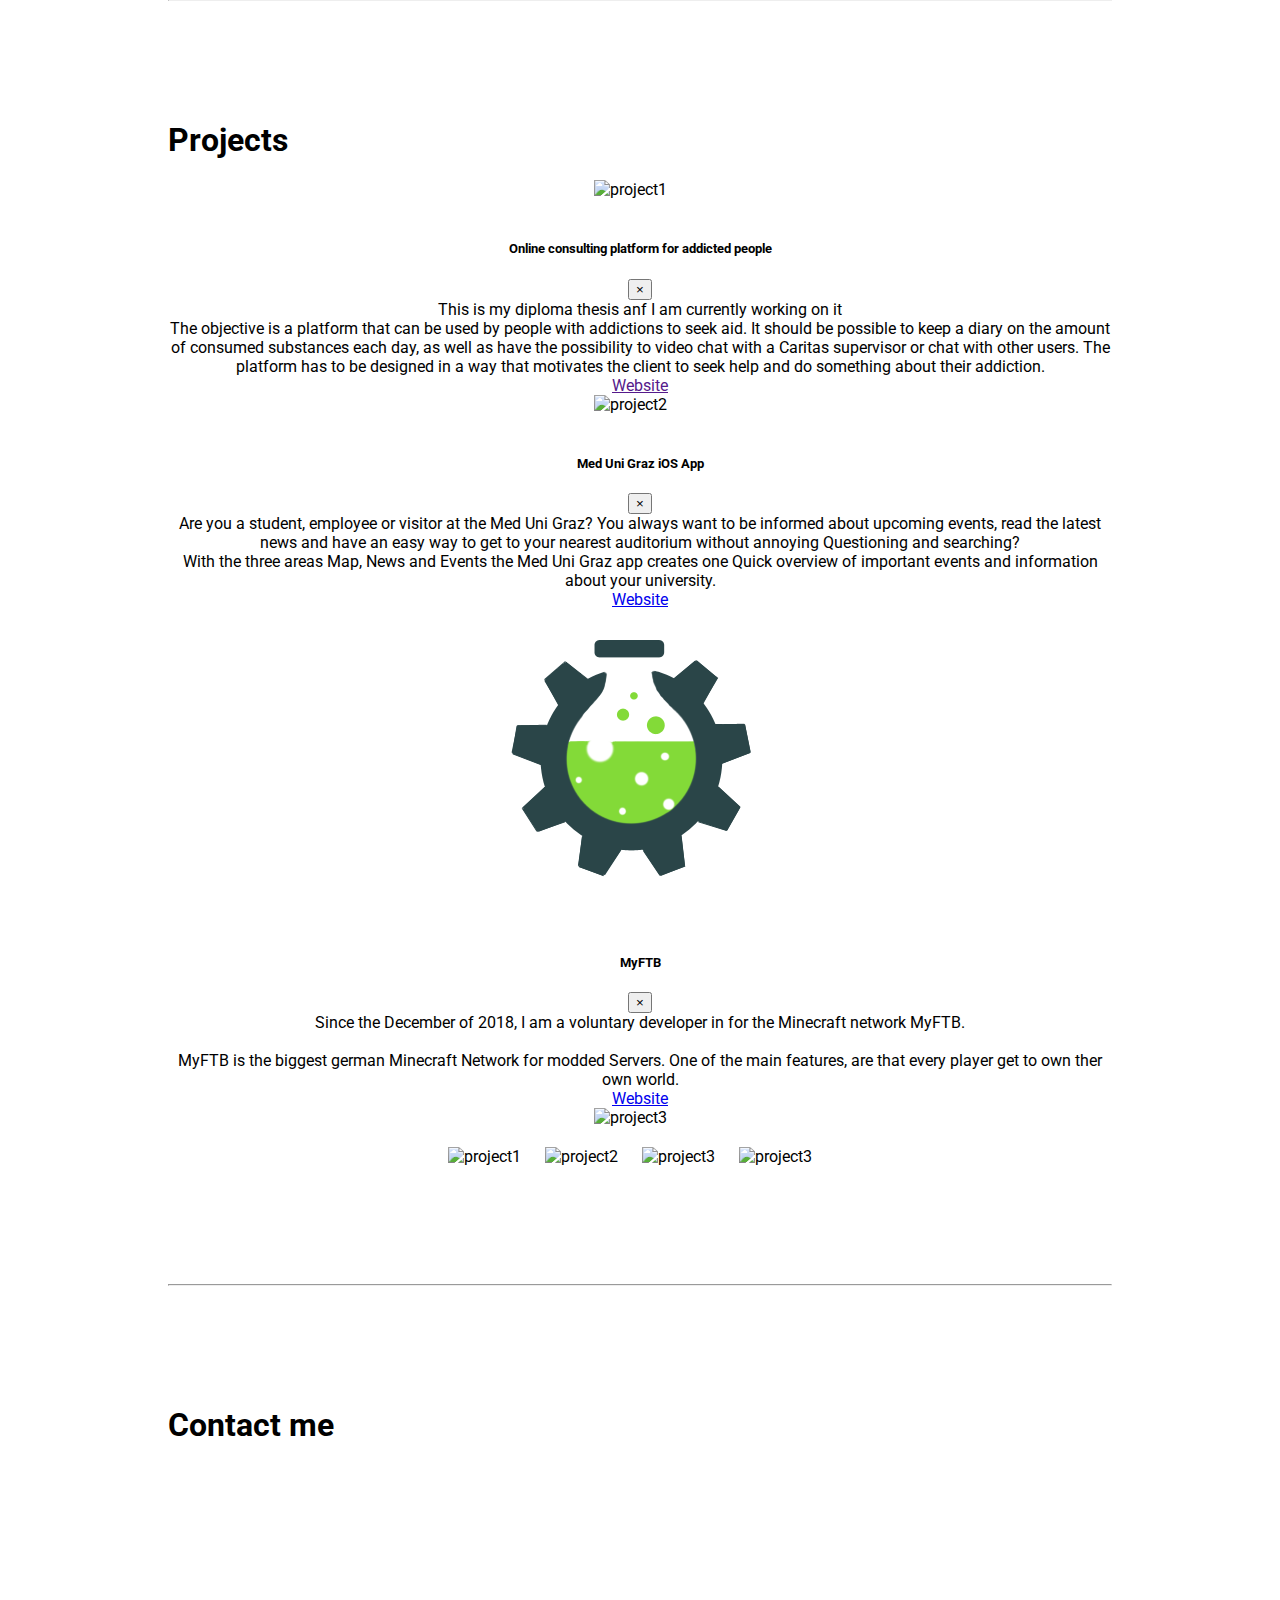
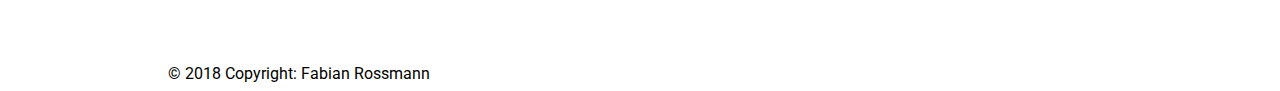
==== commit 944f23c1: "update webpage + material design" ====
--- a/index.html
+++ b/index.html
@@ -6,18 +6,35 @@
     <meta charset="utf-8">
     <meta name="viewport" content="width=device-width, initial-scale=1, shrink-to-fit=no">
 
-    <!-- Bootstrap CSS -->
+    <meta name="google-site-verification" content="QPDbfYNerfpvG95j-CXuzXi5bQdlP_fkv84RBPSCYqg" />
+    <meta name="author" content="Fabian Roßmann">
+    <meta name="publisher" content="Fabian Roßmann">
+    <meta name="copyright" content="Fabian Roßmann">
+    <meta name="description" content="This is my Portfolio Website">
+    <meta name="page-type" content="Private Homepage">
+    <meta http-equiv="content-language" content="en">
+    <meta name="robots" content="index, follow">
+    <meta name="DC.Creator" content="Fabian Roßmann">
+    <meta name="DC.Publisher" content="Fabian Roßmann">
+    <meta name="DC.Rights" content="Fabian Roßmann">
+    <meta name="DC.Description" content="This is my Portfolio Website">
+    <meta name="DC.Language" content="en">
+
+    <!-- Bootstrap CSS 
     <link rel="stylesheet" href="https://stackpath.bootstrapcdn.com/bootstrap/4.1.3/css/bootstrap.min.css" integrity="sha384-MCw98/SFnGE8fJT3GXwEOngsV7Zt27NXFoaoApmYm81iuXoPkFOJwJ8ERdknLPMO"
-        crossorigin="anonymous">
-    <link rel="stylesheet" href="https://use.fontawesome.com/releases/v5.3.1/css/all.css" integrity="sha384-mzrmE5qonljUremFsqc01SB46JvROS7bZs3IO2EmfFsd15uHvIt+Y8vEf7N7fWAU"
-        crossorigin="anonymous">
+        crossorigin="anonymous"> -->
+	<link rel="stylesheet" href="https://fonts.googleapis.com/css?family=Roboto:300,400,500,700|Material+Icons">
+	<link rel="stylesheet" href="https://unpkg.com/bootstrap-material-design@4.1.1/dist/css/bootstrap-material-design.min.css" integrity="sha384-wXznGJNEXNG1NFsbm0ugrLFMQPWswR3lds2VeinahP8N0zJw9VWSopbjv2x7WCvX" crossorigin="anonymous">
     <link rel="stylesheet" href="resources/css/style.css">
     <link href="https://fonts.googleapis.com/css?family=Roboto" rel="stylesheet">
+	 <link rel="stylesheet" href="https://use.fontawesome.com/releases/v5.3.1/css/all.css" integrity="sha384-mzrmE5qonljUremFsqc01SB46JvROS7bZs3IO2EmfFsd15uHvIt+Y8vEf7N7fWAU"
+        crossorigin="anonymous">
     <title>Portfolio of Fabian Rossmann</title>
 </head>
 
 <body>
-    <!-- Navigation-->
+<!---
+    <!-- Navigation
     <nav class="navbar fixed-top navbar-expand-lg navbar-dark bg-dark">
         <div class="container">
             <a class="navbar-brand" href="#">Fabian Rossmann</a>
@@ -35,8 +52,8 @@
                     <li class="nav-item"><a class="nav-link" href="#projects">Projects</a></li>
                     <li class="nav-item"><a class="nav-link" href="#contact">Contact</a></li>
                 </ul>
-            </div><!-- /.navbar-collapse -->
-        </div><!-- /.container -->
+            </div><!-- /.navbar-collapse
+        </div><!-- /.container 
     </nav>
     <!-- Content -->
     <div class="container-fluid particlebg" id="start">
@@ -64,19 +81,22 @@
                     <div class="portrait-title">
                         <h2>Fabian Roßmann</h2>
                         <h3>Software-Developer</h3>
+                        <h3><a href="resources/data/cv.pdf" target="_blank">CV</a></h3>
                     </div>
                 </div>
                 <div class="col-xs-12 col-md-4">
                     <ul>
                         <li><b>Age:</b> 18</li>
                         <li><b>Nationality:</b> Austian</li>
-                        <li><b>Job:</b> Curruently attending school</li>
+                        <li><b>Job:</b> Currently attending school</li>
                         <li><b>Languages:</b> German,English</li>
                         <li><b>Hobbies:</b> Programming,Sailing,Computer-Games,PC Hardware</li>
                         <li><b>Phone:</b> OnePlus3</li>
                         <li><b>Fav. OS:</b> Windows</li>
+                        <li><b>Things I love:</b> A good coffee, games and memes</li>
                     </ul>
-                    Hey I'm Fabian! I love to do programm and learning about the newest tech. I started to programm/code when I was 10 and I still love it!
+                    Hey I'm Fabian! I love to do programm and learning about the newest tech. I started to
+                    programm/code when I was 11 and I still love it!
                 </div>
             </div>
             <hr />
@@ -88,44 +108,44 @@
                         <h2>JavaSE/EE</h2>
                         <div class="progress">
                             <div class="progress-bar" role="progressbar" style="width: 100%" aria-valuenow="90"
-                                aria-valuemin="0" aria-valuemax="100">Professional</div>
-                        </div>
-                        <h2>C,C++</h2>
-                        <div class="progress">
-                            <div class="progress-bar" role="progressbar" style="width: 80%" aria-valuenow="0"
-                                aria-valuemin="0" aria-valuemax="100">Professional</div>
-                        </div>
-                        <h2>SQL,PLSQL</h2>
+                                aria-valuemin="0" aria-valuemax="100"></div>
+                        </div>
+                        <h2>Databases</h2>
                         <div class="progress">
                             <div class="progress-bar" role="progressbar" style="width: 100%" aria-valuenow="0"
-                                aria-valuemin="0" aria-valuemax="100">Professional</div>
+                                aria-valuemin="0" aria-valuemax="100"></div>
+                        </div>
+                        <h2>Databases</h2>
+                        <div class="progress">
+                            <div class="progress-bar" role="progressbar" style="width: 100%" aria-valuenow="0"
+                                aria-valuemin="0" aria-valuemax="100"></div>
                         </div>
                         <h2>Web Development</h2>
                         <div class="progress">
-                            <div class="progress-bar" role="progressbar" style="width: 80%" aria-valuenow="0"
-                                aria-valuemin="0" aria-valuemax="100">Amateur</div>
+                            <div class="progress-bar" role="progressbar" style="width: 70%" aria-valuenow="0"
+                                aria-valuemin="0" aria-valuemax="100"></div>
                         </div>
                     </div>
                     <div class="col-sm-6" id="skills-right">
                         <h2>SAP ERP</h2>
                         <div class="progress">
                             <div class="progress-bar" role="progressbar" style="width: 80%" aria-valuenow="0"
-                                aria-valuemin="0" aria-valuemax="100">Professional</div>
-                        </div>
-                        <h2>Angular 2+</h2>
-                        <div class="progress">
-                            <div class="progress-bar" role="progressbar" style="width: 40%" aria-valuenow="0"
-                                aria-valuemin="0" aria-valuemax="100">Basics</div>
+                                aria-valuemin="0" aria-valuemax="100"></div>
+                        </div>
+                        <h2>Typescript</h2>
+                        <div class="progress">
+                            <div class="progress-bar" role="progressbar" style="width: 60%" aria-valuenow="0"
+                                aria-valuemin="0" aria-valuemax="100"></div>
                         </div>
                         <h2>C#</h2>
                         <div class="progress">
                             <div class="progress-bar" role="progressbar" style="width: 50%" aria-valuenow="0"
-                                aria-valuemin="0" aria-valuemax="100">Basics</div>
+                                aria-valuemin="0" aria-valuemax="100"></div>
                         </div>
                         <h2>Swift</h2>
                         <div class="progress">
-                            <div class="progress-bar" role="progressbar" style="width: 60%" aria-valuenow="0"
-                                aria-valuemin="0" aria-valuemax="100">Amateur</div>
+                            <div class="progress-bar" role="progressbar" style="width: 50%" aria-valuenow="0"
+                                aria-valuemin="0" aria-valuemax="100"></div>
                         </div>
                     </div>
                 </div>
@@ -136,7 +156,7 @@
                         <ul>
                             <li>Introduction to Networks</li>
                             <li>Routing & Switching Essentials</li>
-                            <li>Introduction to Networks</li>
+                            <li>Scaling Networks</li>
                         </ul>
                     </div>
                     <div class="col-sm-4" id="qualifaction-middle">
@@ -147,6 +167,7 @@
                             <li>Best sales pitch of the Virtual Enterprise Fair Burgenland</li>
                         </ul>
                     </div>
+					
                     <div class="col-sm-4" id="qualifaction-right">
                         <ul>
                             <!--
@@ -173,7 +194,7 @@
                                 <div class="timeline-heading">
                                     <h4 class="timeline-title">Matura</h4>
                                     <p><small class="text-muted">2014-Present</small>
-                                    <br/><small class="text-muted"><a href="https://www.htlpinkafeld.at" target="_blank" >Website</a></small></p>
+                                        <br /><small class="text-muted"><a href="https://www.htlpinkafeld.at" target="_blank">Website</a></small></p>
                                 </div>
                                 <div class="timeline-body">
                                     <p>HTL Pinkafeld</p>
@@ -207,7 +228,7 @@
                                     <h4 class="timeline-title">Internship</h4>
                                     <p>
                                         <small class="text-muted">2018</small>
-                                        <br/><small class="text-muted"><a href="https://www.knapp.com" target="_blank" >Website</a></small>
+                                        <br /><small class="text-muted"><a href="https://www.knapp.com" target="_blank">Website</a></small>
                                     </p>
                                 </div>
                                 <div class="timeline-body">
@@ -221,7 +242,7 @@
                                 <div class="timeline-heading">
                                     <h4 class="timeline-title">Internship</h4>
                                     <p><small class="text-muted">2017</small>
-                                    <br/><small class="text-muted"><a href="https://www.medunigraz.at" target="_blank" >Website</a></small></p>
+                                        <br /><small class="text-muted"><a href="https://www.medunigraz.at" target="_blank">Website</a></small></p>
                                 </div>
                                 <div class="timeline-body">
                                     <p>Medical University of Graz</p>
@@ -235,7 +256,7 @@
                                 <div class="timeline-heading">
                                     <h4 class="timeline-title">Internship</h4>
                                     <p><small class="text-muted">2016</small>
-                                    <br/><small class="text-muted"><a href="https://www.medunigraz.at" target="_blank" >Website</a></small></p>
+                                        <br /><small class="text-muted"><a href="https://www.medunigraz.at" target="_blank">Website</a></small></p>
                                 </div>
                                 <div class="timeline-body">
                                     <p>Medical University of Graz</p>
@@ -251,8 +272,8 @@
             <div class="container-fluid fill-height section-padding" id="projects">
                 <h1>Projects</h1>
                 <div class="project">
-                    <img src="resources/images/project1.jpg" alt="project1" class="img-thumbnail" data-toggle="modal"
-                        data-target="#project1">
+                    <img src="resources/images/project2.jpg" alt="project1" class="img-thumbnail" data-toggle="modal"
+                    data-target="#project1">
                     <!-- Modal content-->
                     <!-- Modal -->
                     <div class="modal fade" id="project1" tabindex="-1" role="dialog" aria-labelledby="project1ModalLabel"
@@ -260,30 +281,82 @@
                         <div class="modal-dialog" role="document">
                             <div class="modal-content">
                                 <div class="modal-header">
-                                    <h5 class="modal-title" id="project1ModalLabel">Med Uni Graz iOS App</h5>
+                                    <h5 class="modal-title" id="project1ModalLabel">Online consulting platform for addicted people</h5>
                                     <button type="button" class="close" data-dismiss="modal" aria-label="Close">
                                         <span aria-hidden="true">&times;</span>
                                     </button>
                                 </div>
                                 <div class="modal-body">
-                                    Du bist Studierende/r, Mitarbeiter/in oder Besucher/in an der Med Uni Graz? Du
-                                    willst immer informiert sein über kommende Events, die aktuellsten News lesen und
-                                    eine einfache Möglichkeit haben, zu deinem nächsten Hörsaal zu kommen, ohne nervige
-                                    Fragerei und Suche?
+                                    This is my diploma thesis anf I am currently working on it
+                                    <br/>
+                                    The objective is a platform that can be used by people with addictions to seek aid. It should be possible to keep a diary on the amount of consumed substances each day, as well as have the possibility to video chat with a Caritas supervisor or chat with other users. The platform has to be designed in a way that motivates the client to seek help and do something about their addiction.
+                                    
+                                </div>
+                                <div class="modal-footer">
+                                  
+                                    <a class="btn btn-primary disabled" href=""
+                                        target="_blank" role="button">Website</a>
+                                </div>
+                            </div>
+                        </div>
+                    </div>
+                    <img src="resources/images/project1.jpg" alt="project2" class="img-thumbnail" data-toggle="modal"
+                        data-target="#project2">
+                    <!-- Modal content-->
+                    <!-- Modal -->
+                    <div class="modal fade" id="project2" tabindex="-1" role="dialog" aria-labelledby="project2ModalLabel"
+                        aria-hidden="true">
+                        <div class="modal-dialog" role="document">
+                            <div class="modal-content">
+                                <div class="modal-header">
+                                    <h5 class="modal-title" id="project2ModalLabel">Med Uni Graz iOS App</h5>
+                                    <button type="button" class="close" data-dismiss="modal" aria-label="Close">
+                                        <span aria-hidden="true">&times;</span>
+                                    </button>
+                                </div>
+                                <div class="modal-body">
+                                    Are you a student, employee or visitor at the Med Uni Graz? You
+                                    always want to be informed about upcoming events, read the latest news and
+                                    have an easy way to get to your nearest auditorium without annoying
+                                    Questioning and searching?
                                     <br />
-                                    Mit den drei Bereichen Map, News und Events schafft die Med Uni Graz-App einen
-                                    schnellen Überblick über wichtige Geschehnisse und Infos rund um deine Universität.
+                                    With the three areas Map, News and Events the Med Uni Graz app creates one
+                                    Quick overview of important events and information about your university.
                                 </div>
                                 <div class="modal-footer">
-                                    <button type="button" class="btn btn-secondary" data-dismiss="modal">Close</button>
+                                   
                                     <a class="btn btn-primary" href="https://itunes.apple.com/us/app/med-uni-graz/id1280865741?mt=8"
                                         target="_blank" role="button">Website</a>
                                 </div>
                             </div>
                         </div>
                     </div>
-                    <img src="https://dummyimage.com/200x200/fff/aaa" alt="project2" class="img-thumbnail">
-                    <img src="https://dummyimage.com/200x200/fff/aaa" alt="project3" class="img-thumbnail">
+                    <img src="resources/images/project3.png" alt="project3" class="img-thumbnail" data-toggle="modal" data-target="#project3">
+					<!-- Modal content-->
+                    <!-- Modal -->
+                    <div class="modal fade" id="project3" tabindex="-1" role="dialog" aria-labelledby="project3ModalLabel"
+                        aria-hidden="true">
+                        <div class="modal-dialog" role="document">
+                            <div class="modal-content">
+                                <div class="modal-header">
+                                    <h5 class="modal-title" id="project3ModalLabel">MyFTB</h5>
+                                    <button type="button" class="close" data-dismiss="modal" aria-label="Close">
+                                        <span aria-hidden="true">&times;</span>
+                                    </button>
+                                </div>
+                                <div class="modal-body">
+                                    Since the December of 2018, I am a voluntary developer in for the Minecraft network MyFTB.
+                                    <br />
+                                    <br />
+                                    MyFTB is the biggest german Minecraft Network for modded Servers. One of the main features, are that every player get to own ther own world.
+                                </div>
+                                <div class="modal-footer">
+                                    <a class="btn btn-primary" href="https://myftb.de/"
+                                        target="_blank" role="button">Website</a>
+                                </div>
+                            </div>
+                        </div>
+                    </div>
                     <img src="https://dummyimage.com/200x200/fff/aaa" alt="project3" class="img-thumbnail">
                 </div>
                 <div class="project">
@@ -297,7 +370,7 @@
             <div class="container-fluid section-padding" id="contact">
                 <h1>Contact me</h1>
                 <div class="contact">
-                    <a href="mailto:fabian.rossmann@htlpinkafeld.at" target="_blank">
+                    <a href="mailto:fabrossmann@gmail.com" target="_blank">
                         <i class="fas fa-at fa-5x"></i>
                     </a>
                     <a href="http://github.com/fabrossmann" target="_blank">
@@ -306,10 +379,6 @@
 
                     <a href="https://www.linkedin.com/in/fabrossmann/" target="_blank">
                         <i class="fab fa-linkedin-in fa-5x"></i>
-                    </a>
-
-                    <a href="resources/data/cv.pdf" target="_blank">
-                        <i class="far fa-file-alt fa-5x"></i>
                     </a>
                 </div>
             </div>
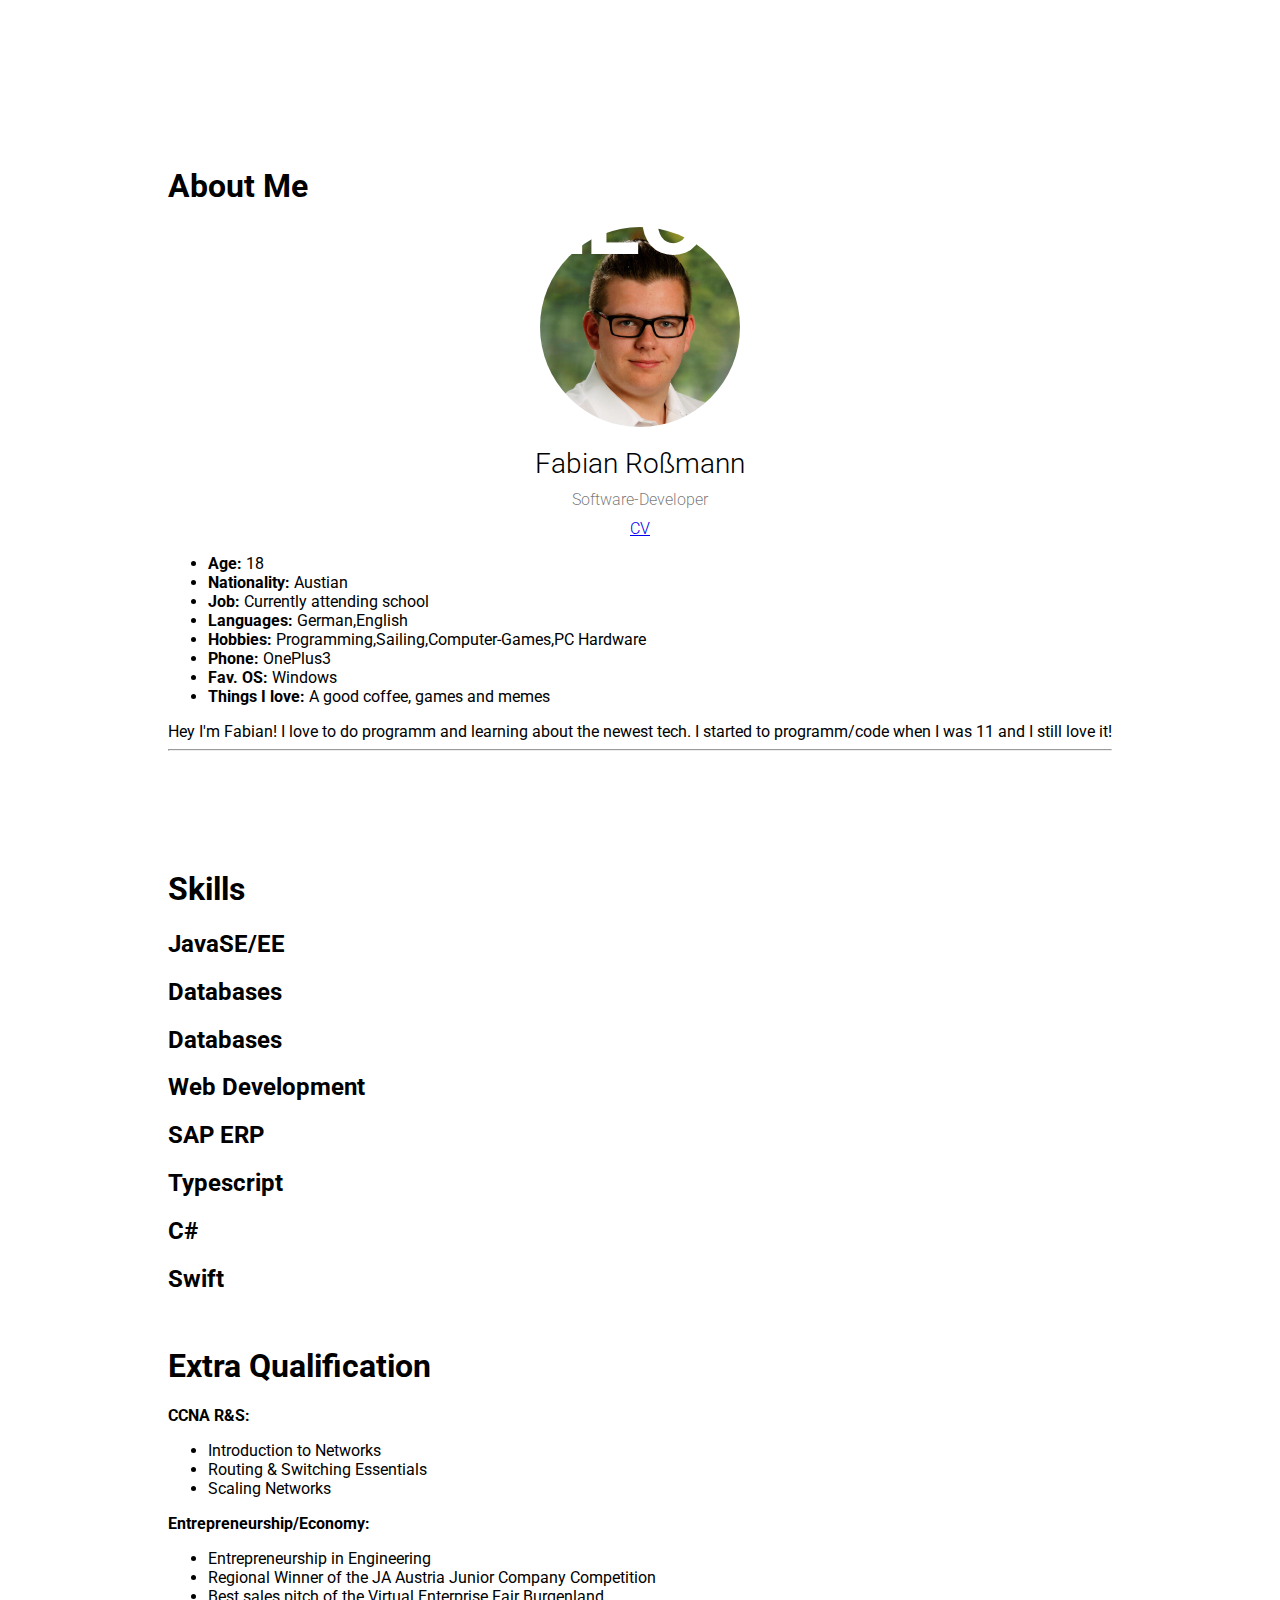
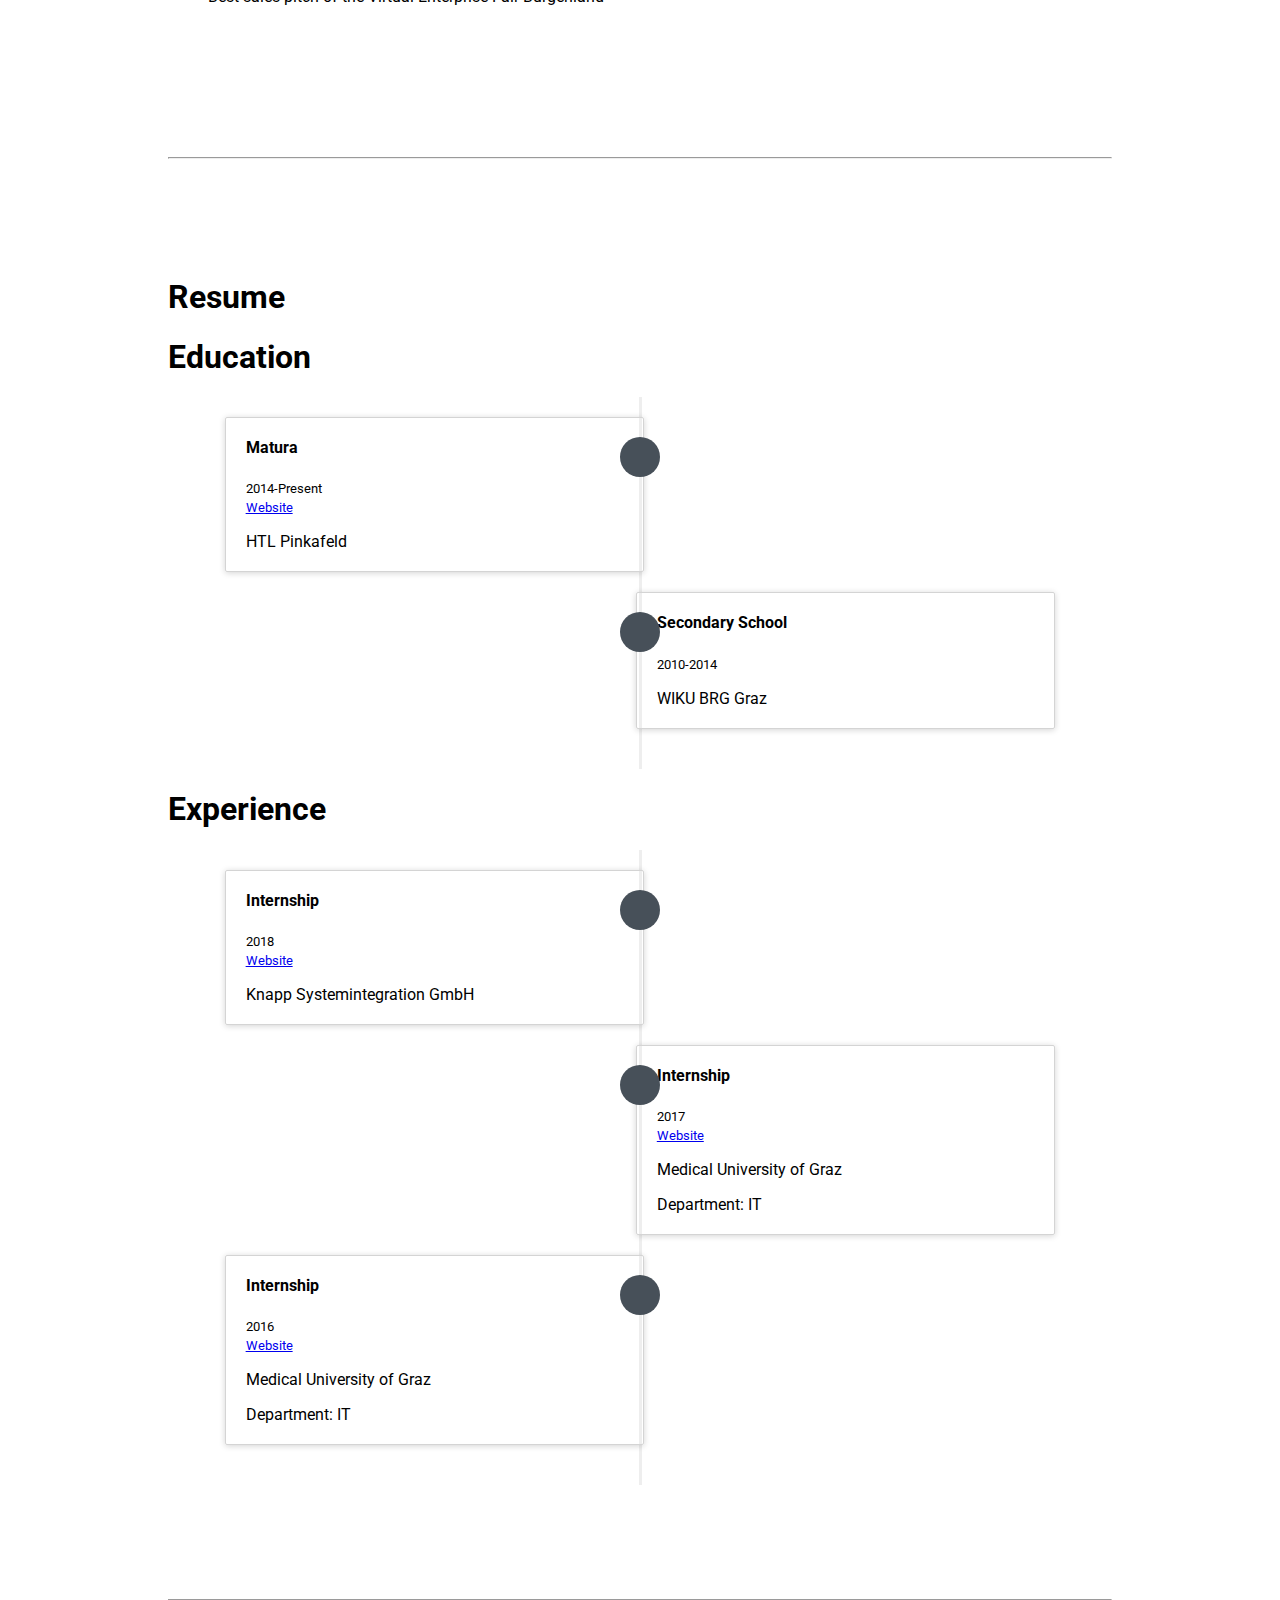
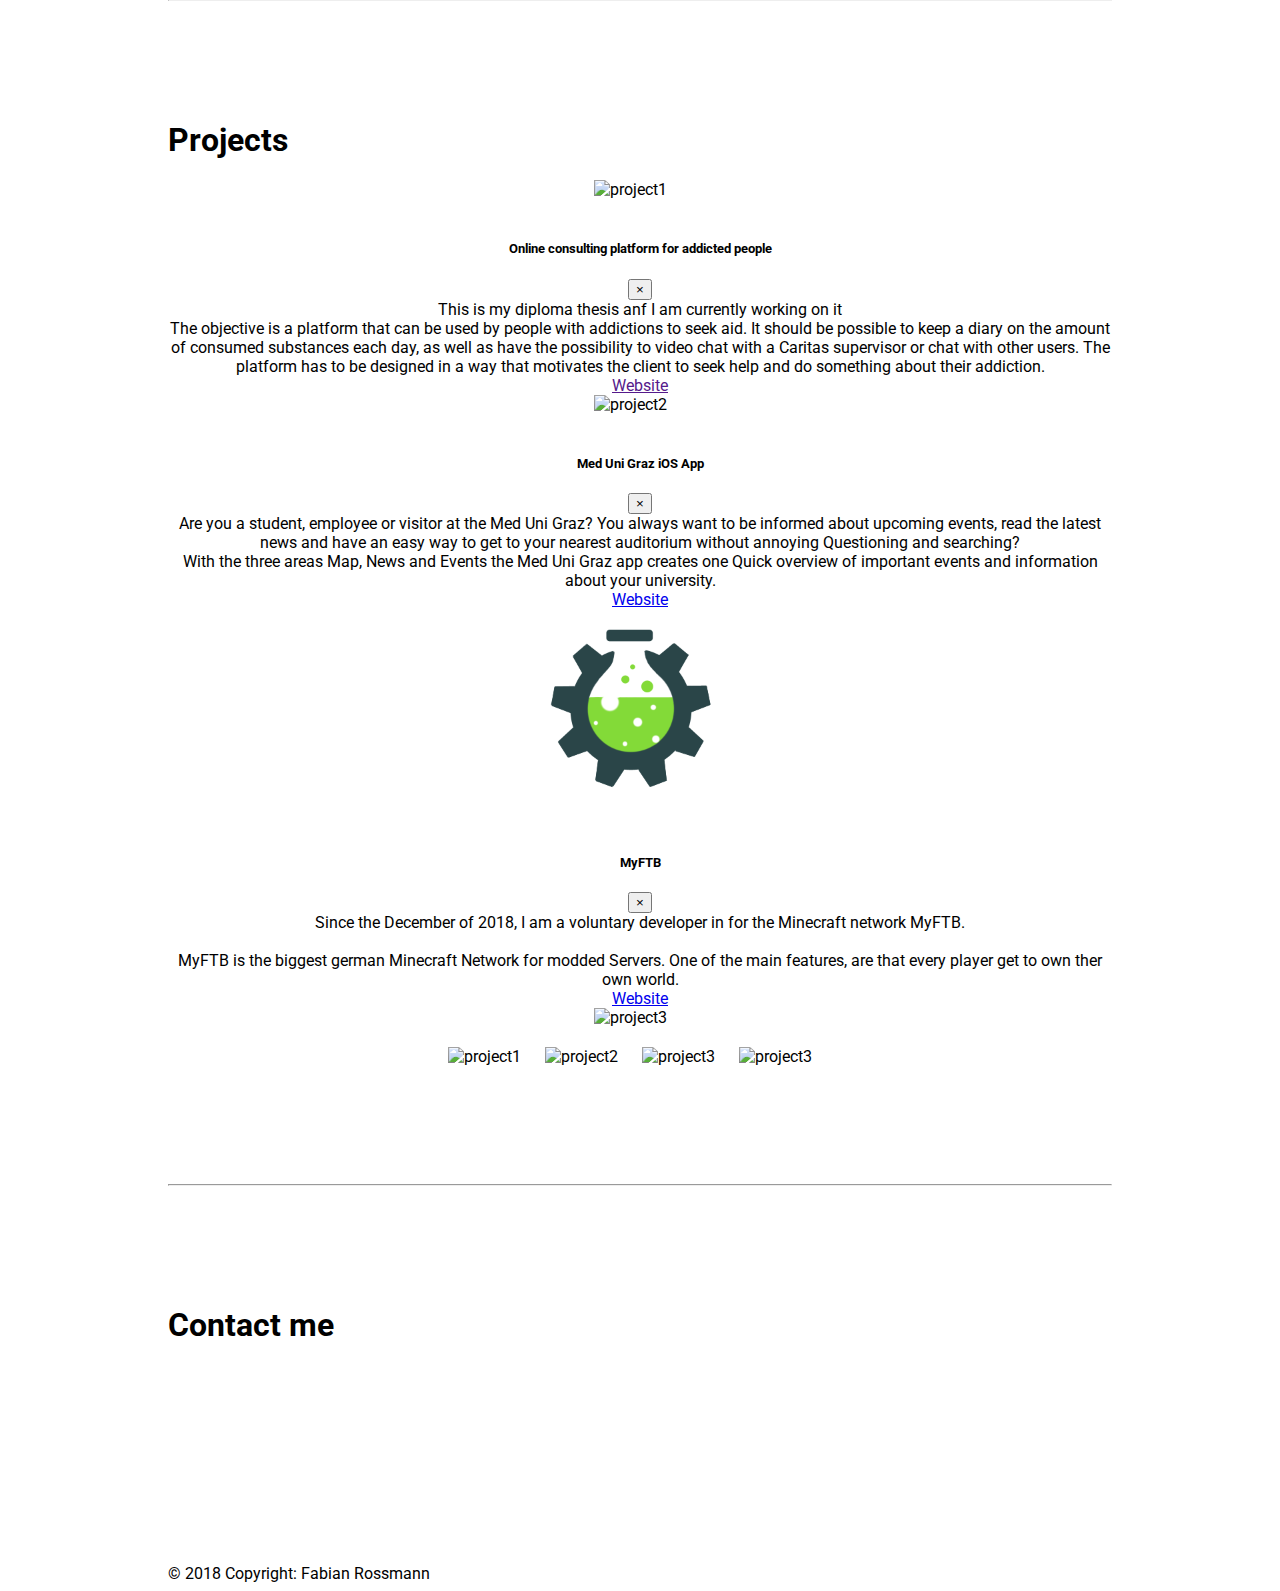
==== commit 3a2abd6b: "Fornated Files" ====
--- a/index.html
+++ b/index.html
@@ -1,39 +1,48 @@
 <!doctype html>
 <html lang="en">
 
-<head>
-    <!-- Required meta tags -->
-    <meta charset="utf-8">
-    <meta name="viewport" content="width=device-width, initial-scale=1, shrink-to-fit=no">
-
-    <meta name="google-site-verification" content="QPDbfYNerfpvG95j-CXuzXi5bQdlP_fkv84RBPSCYqg" />
-    <meta name="author" content="Fabian Roßmann">
-    <meta name="publisher" content="Fabian Roßmann">
-    <meta name="copyright" content="Fabian Roßmann">
-    <meta name="description" content="This is my Portfolio Website">
-    <meta name="page-type" content="Private Homepage">
-    <meta http-equiv="content-language" content="en">
-    <meta name="robots" content="index, follow">
-    <meta name="DC.Creator" content="Fabian Roßmann">
-    <meta name="DC.Publisher" content="Fabian Roßmann">
-    <meta name="DC.Rights" content="Fabian Roßmann">
-    <meta name="DC.Description" content="This is my Portfolio Website">
-    <meta name="DC.Language" content="en">
-
-    <!-- Bootstrap CSS 
+    <head>
+        <!-- Required meta tags -->
+        <meta charset="utf-8">
+        <meta name="viewport" content="width=device-width, initial-scale=1,
+            shrink-to-fit=no">
+
+        <meta name="google-site-verification"
+            content="QPDbfYNerfpvG95j-CXuzXi5bQdlP_fkv84RBPSCYqg" />
+        <meta name="author" content="Fabian Roßmann">
+        <meta name="publisher" content="Fabian Roßmann">
+        <meta name="copyright" content="Fabian Roßmann">
+        <meta name="description" content="This is my Portfolio Website">
+        <meta name="page-type" content="Private Homepage">
+        <meta http-equiv="content-language" content="en">
+        <meta name="robots" content="index, follow">
+        <meta name="DC.Creator" content="Fabian Roßmann">
+        <meta name="DC.Publisher" content="Fabian Roßmann">
+        <meta name="DC.Rights" content="Fabian Roßmann">
+        <meta name="DC.Description" content="This is my Portfolio Website">
+        <meta name="DC.Language" content="en">
+
+        <!-- Bootstrap CSS 
     <link rel="stylesheet" href="https://stackpath.bootstrapcdn.com/bootstrap/4.1.3/css/bootstrap.min.css" integrity="sha384-MCw98/SFnGE8fJT3GXwEOngsV7Zt27NXFoaoApmYm81iuXoPkFOJwJ8ERdknLPMO"
         crossorigin="anonymous"> -->
-	<link rel="stylesheet" href="https://fonts.googleapis.com/css?family=Roboto:300,400,500,700|Material+Icons">
-	<link rel="stylesheet" href="https://unpkg.com/bootstrap-material-design@4.1.1/dist/css/bootstrap-material-design.min.css" integrity="sha384-wXznGJNEXNG1NFsbm0ugrLFMQPWswR3lds2VeinahP8N0zJw9VWSopbjv2x7WCvX" crossorigin="anonymous">
-    <link rel="stylesheet" href="resources/css/style.css">
-    <link href="https://fonts.googleapis.com/css?family=Roboto" rel="stylesheet">
-	 <link rel="stylesheet" href="https://use.fontawesome.com/releases/v5.3.1/css/all.css" integrity="sha384-mzrmE5qonljUremFsqc01SB46JvROS7bZs3IO2EmfFsd15uHvIt+Y8vEf7N7fWAU"
-        crossorigin="anonymous">
-    <title>Portfolio of Fabian Rossmann</title>
-</head>
-
-<body>
-<!---
+        <link rel="stylesheet"
+            href="https://fonts.googleapis.com/css?family=Roboto:300,400,500,700|Material+Icons">
+        <link rel="stylesheet"
+            href="https://unpkg.com/bootstrap-material-design@4.1.1/dist/css/bootstrap-material-design.min.css"
+            integrity="sha384-wXznGJNEXNG1NFsbm0ugrLFMQPWswR3lds2VeinahP8N0zJw9VWSopbjv2x7WCvX"
+            crossorigin="anonymous">
+        <link rel="stylesheet" href="resources/css/style.css">
+        <link href="https://fonts.googleapis.com/css?family=Roboto"
+            rel="stylesheet">
+        <link rel="stylesheet"
+            href="https://use.fontawesome.com/releases/v5.3.1/css/all.css"
+            integrity="sha384-mzrmE5qonljUremFsqc01SB46JvROS7bZs3IO2EmfFsd15uHvIt+Y8vEf7N7fWAU"
+            crossorigin="anonymous">
+        <title>Portfolio of Fabian Rossmann</title>
+    </head>
+
+    <body>
+        <!---
     <!-- Navigation
     <nav class="navbar fixed-top navbar-expand-lg navbar-dark bg-dark">
         <div class="container">
@@ -56,350 +65,463 @@
         </div><!-- /.container 
     </nav>
     <!-- Content -->
-    <div class="container-fluid particlebg" id="start">
-        <div class="particle-box">
-            <div class="particle-box-material">
-                <h1 class="display-1">HEY <p>I'M FABIAN!</h1>
+        <div class="container-fluid particlebg" id="start">
+            <div class="particle-box">
+                <div class="particle-box-material">
+                    <h1 class="display-1">HEY <p>I'M FABIAN!</h1>
+                    </div>
+                    <div class="particle-box-material" style="font-size: 4vw">
+                        <h1 class="display-4">I'M A SOFTWARE DEVELOPER</h1>
+                    </div>
+
+                </div>
+                <div class="scrolldown">
+                    <div class="scroller"><a href="#aboutme"><span></span>SCROLL</a></div>
+                </div>
+                <div class="mobile" id="particles-js"></div>
             </div>
-            <div class="particle-box-material" style="font-size: 4vw">
-                <h1 class="display-4">I'M A SOFTWARE DEVELOPER</h1>
-            </div>
-
-        </div>
-        <div class="scrolldown">
-            <div class="scroller"><a href="#aboutme"><span></span>SCROLL</a></div>
-        </div>
-        <div class="mobile" id="particles-js"></div>
-    </div>
-
-    <div class="main-section">
-        <div class="container-fluid fill-height section-padding" id="aboutme">
-            <h1>About Me</h1>
-            <div class="row">
-                <div class="col-sm-6">
-                    <img src="resources/images/me.jpg" class="img-fluid center-block portrait">
-                    <div class="portrait-title">
-                        <h2>Fabian Roßmann</h2>
-                        <h3>Software-Developer</h3>
-                        <h3><a href="resources/data/cv.pdf" target="_blank">CV</a></h3>
-                    </div>
-                </div>
-                <div class="col-xs-12 col-md-4">
-                    <ul>
-                        <li><b>Age:</b> 18</li>
-                        <li><b>Nationality:</b> Austian</li>
-                        <li><b>Job:</b> Currently attending school</li>
-                        <li><b>Languages:</b> German,English</li>
-                        <li><b>Hobbies:</b> Programming,Sailing,Computer-Games,PC Hardware</li>
-                        <li><b>Phone:</b> OnePlus3</li>
-                        <li><b>Fav. OS:</b> Windows</li>
-                        <li><b>Things I love:</b> A good coffee, games and memes</li>
-                    </ul>
-                    Hey I'm Fabian! I love to do programm and learning about the newest tech. I started to
-                    programm/code when I was 11 and I still love it!
-                </div>
-            </div>
-            <hr />
-            <div class="container-fluid fill-height section-padding" id="skills">
-
-                <h1>Skills</h1>
-                <div class="row">
-                    <div class="col-sm-6" id="skills-left">
-                        <h2>JavaSE/EE</h2>
-                        <div class="progress">
-                            <div class="progress-bar" role="progressbar" style="width: 100%" aria-valuenow="90"
-                                aria-valuemin="0" aria-valuemax="100"></div>
-                        </div>
-                        <h2>Databases</h2>
-                        <div class="progress">
-                            <div class="progress-bar" role="progressbar" style="width: 100%" aria-valuenow="0"
-                                aria-valuemin="0" aria-valuemax="100"></div>
-                        </div>
-                        <h2>Databases</h2>
-                        <div class="progress">
-                            <div class="progress-bar" role="progressbar" style="width: 100%" aria-valuenow="0"
-                                aria-valuemin="0" aria-valuemax="100"></div>
-                        </div>
-                        <h2>Web Development</h2>
-                        <div class="progress">
-                            <div class="progress-bar" role="progressbar" style="width: 70%" aria-valuenow="0"
-                                aria-valuemin="0" aria-valuemax="100"></div>
-                        </div>
-                    </div>
-                    <div class="col-sm-6" id="skills-right">
-                        <h2>SAP ERP</h2>
-                        <div class="progress">
-                            <div class="progress-bar" role="progressbar" style="width: 80%" aria-valuenow="0"
-                                aria-valuemin="0" aria-valuemax="100"></div>
-                        </div>
-                        <h2>Typescript</h2>
-                        <div class="progress">
-                            <div class="progress-bar" role="progressbar" style="width: 60%" aria-valuenow="0"
-                                aria-valuemin="0" aria-valuemax="100"></div>
-                        </div>
-                        <h2>C#</h2>
-                        <div class="progress">
-                            <div class="progress-bar" role="progressbar" style="width: 50%" aria-valuenow="0"
-                                aria-valuemin="0" aria-valuemax="100"></div>
-                        </div>
-                        <h2>Swift</h2>
-                        <div class="progress">
-                            <div class="progress-bar" role="progressbar" style="width: 50%" aria-valuenow="0"
-                                aria-valuemin="0" aria-valuemax="100"></div>
-                        </div>
-                    </div>
-                </div>
-                <h1 style="padding-top:1em">Extra Qualification</h1>
-                <div class="row">
-                    <div class="col-sm-4" id="qualifaction-left">
-                        <b>CCNA R&S:</b>
-                        <ul>
-                            <li>Introduction to Networks</li>
-                            <li>Routing & Switching Essentials</li>
-                            <li>Scaling Networks</li>
-                        </ul>
-                    </div>
-                    <div class="col-sm-4" id="qualifaction-middle">
-                        <b>Entrepreneurship/Economy:</b>
-                        <ul>
-                            <li>Entrepreneurship in Engineering</li>
-                            <li>Regional Winner of the JA Austria Junior Company Competition</li>
-                            <li>Best sales pitch of the Virtual Enterprise Fair Burgenland</li>
-                        </ul>
-                    </div>
-					
-                    <div class="col-sm-4" id="qualifaction-right">
-                        <ul>
-                            <!--
+
+            <div class="main-section">
+                <div class="container-fluid fill-height section-padding"
+                    id="aboutme">
+                    <h1>About Me</h1>
+                    <div class="row">
+                        <div class="col-sm-6">
+                            <img src="resources/images/me.jpg" class="img-fluid
+                                center-block portrait">
+                            <div class="portrait-title">
+                                <h2>Fabian Roßmann</h2>
+                                <h3>Software-Developer</h3>
+                                <h3><a href="resources/data/cv.pdf"
+                                        target="_blank">CV</a></h3>
+                            </div>
+                        </div>
+                        <div class="col-xs-12 col-md-4">
+                            <ul>
+                                <li><b>Age:</b> 18</li>
+                                <li><b>Nationality:</b> Austian</li>
+                                <li><b>Job:</b> Currently attending school</li>
+                                <li><b>Languages:</b> German,English</li>
+                                <li><b>Hobbies:</b>
+                                    Programming,Sailing,Computer-Games,PC
+                                    Hardware</li>
+                                <li><b>Phone:</b> OnePlus3</li>
+                                <li><b>Fav. OS:</b> Windows</li>
+                                <li><b>Things I love:</b> A good coffee, games
+                                    and memes</li>
+                            </ul>
+                            Hey I'm Fabian! I love to do programm and learning
+                            about the newest tech. I started to
+                            programm/code when I was 11 and I still love it!
+                        </div>
+                    </div>
+                    <hr />
+                    <div class="container-fluid fill-height section-padding"
+                        id="skills">
+
+                        <h1>Skills</h1>
+                        <div class="row">
+                            <div class="col-sm-6" id="skills-left">
+                                <h2>JavaSE/EE</h2>
+                                <div class="progress">
+                                    <div class="progress-bar" role="progressbar"
+                                        style="width: 100%" aria-valuenow="90"
+                                        aria-valuemin="0" aria-valuemax="100"></div>
+                                </div>
+                                <h2>Databases</h2>
+                                <div class="progress">
+                                    <div class="progress-bar" role="progressbar"
+                                        style="width: 100%" aria-valuenow="0"
+                                        aria-valuemin="0" aria-valuemax="100"></div>
+                                </div>
+                                <h2>Databases</h2>
+                                <div class="progress">
+                                    <div class="progress-bar" role="progressbar"
+                                        style="width: 100%" aria-valuenow="0"
+                                        aria-valuemin="0" aria-valuemax="100"></div>
+                                </div>
+                                <h2>Web Development</h2>
+                                <div class="progress">
+                                    <div class="progress-bar" role="progressbar"
+                                        style="width: 70%" aria-valuenow="0"
+                                        aria-valuemin="0" aria-valuemax="100"></div>
+                                </div>
+                            </div>
+                            <div class="col-sm-6" id="skills-right">
+                                <h2>SAP ERP</h2>
+                                <div class="progress">
+                                    <div class="progress-bar" role="progressbar"
+                                        style="width: 80%" aria-valuenow="0"
+                                        aria-valuemin="0" aria-valuemax="100"></div>
+                                </div>
+                                <h2>Typescript</h2>
+                                <div class="progress">
+                                    <div class="progress-bar" role="progressbar"
+                                        style="width: 60%" aria-valuenow="0"
+                                        aria-valuemin="0" aria-valuemax="100"></div>
+                                </div>
+                                <h2>C#</h2>
+                                <div class="progress">
+                                    <div class="progress-bar" role="progressbar"
+                                        style="width: 50%" aria-valuenow="0"
+                                        aria-valuemin="0" aria-valuemax="100"></div>
+                                </div>
+                                <h2>Swift</h2>
+                                <div class="progress">
+                                    <div class="progress-bar" role="progressbar"
+                                        style="width: 50%" aria-valuenow="0"
+                                        aria-valuemin="0" aria-valuemax="100"></div>
+                                </div>
+                            </div>
+                        </div>
+                        <h1 style="padding-top:1em">Extra Qualification</h1>
+                        <div class="row">
+                            <div class="col-sm-4" id="qualifaction-left">
+                                <b>CCNA R&S:</b>
+                                <ul>
+                                    <li>Introduction to Networks</li>
+                                    <li>Routing & Switching Essentials</li>
+                                    <li>Scaling Networks</li>
+                                </ul>
+                            </div>
+                            <div class="col-sm-4" id="qualifaction-middle">
+                                <b>Entrepreneurship/Economy:</b>
+                                <ul>
+                                    <li>Entrepreneurship in Engineering</li>
+                                    <li>Regional Winner of the JA Austria Junior
+                                        Company Competition</li>
+                                    <li>Best sales pitch of the Virtual
+                                        Enterprise Fair Burgenland</li>
+                                </ul>
+                            </div>
+
+                            <div class="col-sm-4" id="qualifaction-right">
+                                <ul>
+                                    <!--
                             <li></li>
                             <li></li>
                             <li></li>
                             <li></li>
                             -->
-                        </ul>
-                    </div>
-                </div>
-            </div>
-            <hr />
-            <div class="container-fluid fill-height section-padding timeline-basic-style" id="resume">
-                <h1>Resume</h1>
-                <div class="container">
-                    <div class="pb-2 mt-4 border-bottom">
-                        <h1>Education</h1>
-                    </div>
-                    <ul class="timeline">
-                        <li>
-                            <div class="timeline-badge"></div>
-                            <div class="timeline-panel">
-                                <div class="timeline-heading">
-                                    <h4 class="timeline-title">Matura</h4>
-                                    <p><small class="text-muted">2014-Present</small>
-                                        <br /><small class="text-muted"><a href="https://www.htlpinkafeld.at" target="_blank">Website</a></small></p>
-                                </div>
-                                <div class="timeline-body">
-                                    <p>HTL Pinkafeld</p>
-                                </div>
-                            </div>
-                        </li>
-                        <li class="timeline-inverted">
-                            <div class="timeline-badge"><i class="glyphicon glyphicon-credit-card"></i></div>
-                            <div class="timeline-panel">
-                                <div class="timeline-heading">
-                                    <h4 class="timeline-title">Secondary School</h4>
-                                    <p><small class="text-muted">2010-2014</small></p>
-                                </div>
-                                <div class="timeline-body">
-                                    <p>WIKU BRG Graz</p>
-                                </div>
-                            </div>
-                        </li>
-                    </ul>
-                </div>
-                <!-- Experience -->
-                <div class="container">
-                    <div class="pb-2 mt-4 border-bottom">
-                        <h1>Experience</h1>
-                    </div>
-                    <ul class="timeline">
-                        <li>
-                            <div class="timeline-badge"></div>
-                            <div class="timeline-panel">
-                                <div class="timeline-heading">
-                                    <h4 class="timeline-title">Internship</h4>
-                                    <p>
-                                        <small class="text-muted">2018</small>
-                                        <br /><small class="text-muted"><a href="https://www.knapp.com" target="_blank">Website</a></small>
-                                    </p>
-                                </div>
-                                <div class="timeline-body">
-                                    <p>Knapp Systemintegration GmbH</p>
-                                </div>
-                            </div>
-                        </li>
-                        <li class="timeline-inverted">
-                            <div class="timeline-badge"><i class="glyphicon glyphicon-credit-card"></i></div>
-                            <div class="timeline-panel">
-                                <div class="timeline-heading">
-                                    <h4 class="timeline-title">Internship</h4>
-                                    <p><small class="text-muted">2017</small>
-                                        <br /><small class="text-muted"><a href="https://www.medunigraz.at" target="_blank">Website</a></small></p>
-                                </div>
-                                <div class="timeline-body">
-                                    <p>Medical University of Graz</p>
-                                    <p>Department: IT</p>
-                                </div>
-                            </div>
-                        </li>
-                        <li>
-                            <div class="timeline-badge"></div>
-                            <div class="timeline-panel">
-                                <div class="timeline-heading">
-                                    <h4 class="timeline-title">Internship</h4>
-                                    <p><small class="text-muted">2016</small>
-                                        <br /><small class="text-muted"><a href="https://www.medunigraz.at" target="_blank">Website</a></small></p>
-                                </div>
-                                <div class="timeline-body">
-                                    <p>Medical University of Graz</p>
-                                    <p>Department: IT</p>
-                                </div>
-                            </div>
-                        </li>
-
-                    </ul>
-                </div>
-            </div>
-            <hr />
-            <div class="container-fluid fill-height section-padding" id="projects">
-                <h1>Projects</h1>
-                <div class="project">
-                    <img src="resources/images/project2.jpg" alt="project1" class="img-thumbnail" data-toggle="modal"
-                    data-target="#project1">
-                    <!-- Modal content-->
-                    <!-- Modal -->
-                    <div class="modal fade" id="project1" tabindex="-1" role="dialog" aria-labelledby="project1ModalLabel"
-                        aria-hidden="true">
-                        <div class="modal-dialog" role="document">
-                            <div class="modal-content">
-                                <div class="modal-header">
-                                    <h5 class="modal-title" id="project1ModalLabel">Online consulting platform for addicted people</h5>
-                                    <button type="button" class="close" data-dismiss="modal" aria-label="Close">
-                                        <span aria-hidden="true">&times;</span>
-                                    </button>
-                                </div>
-                                <div class="modal-body">
-                                    This is my diploma thesis anf I am currently working on it
-                                    <br/>
-                                    The objective is a platform that can be used by people with addictions to seek aid. It should be possible to keep a diary on the amount of consumed substances each day, as well as have the possibility to video chat with a Caritas supervisor or chat with other users. The platform has to be designed in a way that motivates the client to seek help and do something about their addiction.
-                                    
-                                </div>
-                                <div class="modal-footer">
-                                  
-                                    <a class="btn btn-primary disabled" href=""
-                                        target="_blank" role="button">Website</a>
-                                </div>
-                            </div>
-                        </div>
-                    </div>
-                    <img src="resources/images/project1.jpg" alt="project2" class="img-thumbnail" data-toggle="modal"
-                        data-target="#project2">
-                    <!-- Modal content-->
-                    <!-- Modal -->
-                    <div class="modal fade" id="project2" tabindex="-1" role="dialog" aria-labelledby="project2ModalLabel"
-                        aria-hidden="true">
-                        <div class="modal-dialog" role="document">
-                            <div class="modal-content">
-                                <div class="modal-header">
-                                    <h5 class="modal-title" id="project2ModalLabel">Med Uni Graz iOS App</h5>
-                                    <button type="button" class="close" data-dismiss="modal" aria-label="Close">
-                                        <span aria-hidden="true">&times;</span>
-                                    </button>
-                                </div>
-                                <div class="modal-body">
-                                    Are you a student, employee or visitor at the Med Uni Graz? You
-                                    always want to be informed about upcoming events, read the latest news and
-                                    have an easy way to get to your nearest auditorium without annoying
-                                    Questioning and searching?
-                                    <br />
-                                    With the three areas Map, News and Events the Med Uni Graz app creates one
-                                    Quick overview of important events and information about your university.
-                                </div>
-                                <div class="modal-footer">
-                                   
-                                    <a class="btn btn-primary" href="https://itunes.apple.com/us/app/med-uni-graz/id1280865741?mt=8"
-                                        target="_blank" role="button">Website</a>
-                                </div>
-                            </div>
-                        </div>
-                    </div>
-                    <img src="resources/images/project3.png" alt="project3" class="img-thumbnail" data-toggle="modal" data-target="#project3">
-					<!-- Modal content-->
-                    <!-- Modal -->
-                    <div class="modal fade" id="project3" tabindex="-1" role="dialog" aria-labelledby="project3ModalLabel"
-                        aria-hidden="true">
-                        <div class="modal-dialog" role="document">
-                            <div class="modal-content">
-                                <div class="modal-header">
-                                    <h5 class="modal-title" id="project3ModalLabel">MyFTB</h5>
-                                    <button type="button" class="close" data-dismiss="modal" aria-label="Close">
-                                        <span aria-hidden="true">&times;</span>
-                                    </button>
-                                </div>
-                                <div class="modal-body">
-                                    Since the December of 2018, I am a voluntary developer in for the Minecraft network MyFTB.
-                                    <br />
-                                    <br />
-                                    MyFTB is the biggest german Minecraft Network for modded Servers. One of the main features, are that every player get to own ther own world.
-                                </div>
-                                <div class="modal-footer">
-                                    <a class="btn btn-primary" href="https://myftb.de/"
-                                        target="_blank" role="button">Website</a>
-                                </div>
-                            </div>
-                        </div>
-                    </div>
-                    <img src="https://dummyimage.com/200x200/fff/aaa" alt="project3" class="img-thumbnail">
-                </div>
-                <div class="project">
-                    <img src="https://dummyimage.com/200x200/fff/aaa" alt="project1" class="img-thumbnail">
-                    <img src="https://dummyimage.com/200x200/fff/aaa" alt="project2" class="img-thumbnail">
-                    <img src="https://dummyimage.com/200x200/fff/aaa" alt="project3" class="img-thumbnail">
-                    <img src="https://dummyimage.com/200x200/fff/aaa" alt="project3" class="img-thumbnail">
-                </div>
-            </div>
-            <hr />
-            <div class="container-fluid section-padding" id="contact">
-                <h1>Contact me</h1>
-                <div class="contact">
-                    <a href="mailto:fabrossmann@gmail.com" target="_blank">
-                        <i class="fas fa-at fa-5x"></i>
-                    </a>
-                    <a href="http://github.com/fabrossmann" target="_blank">
-                        <i class="fab fa-github fa-5x "></i>
-                    </a>
-
-                    <a href="https://www.linkedin.com/in/fabrossmann/" target="_blank">
-                        <i class="fab fa-linkedin-in fa-5x"></i>
-                    </a>
-                </div>
-            </div>
-        </div>
-        <!-- Footer -->
-        <div class="container-fluid footer-copyright text-center py-3">© 2018 Copyright:
-            Fabian Rossmann
-        </div>
-        <!-- Optional JavaScript -->
-        <!-- jQuery first, then Popper.js, then Bootstrap JS -->
-        <script src="https://code.jquery.com/jquery-3.3.1.min.js" integrity="sha256-FgpCb/KJQlLNfOu91ta32o/NMZxltwRo8QtmkMRdAu8="
-            crossorigin="anonymous"></script>
-        <script src="https://cdnjs.cloudflare.com/ajax/libs/popper.js/1.14.3/umd/popper.min.js" integrity="sha384-ZMP7rVo3mIykV+2+9J3UJ46jBk0WLaUAdn689aCwoqbBJiSnjAK/l8WvCWPIPm49"
-            crossorigin="anonymous"></script>
-        <script src="https://stackpath.bootstrapcdn.com/bootstrap/4.1.3/js/bootstrap.min.js" integrity="sha384-ChfqqxuZUCnJSK3+MXmPNIyE6ZbWh2IMqE241rYiqJxyMiZ6OW/JmZQ5stwEULTy"
-            crossorigin="anonymous"></script>
-        <script src="resources/js/particles.js"></script>
-        <script src="resources/js/app.js"></script>
-        <script src="resources/js/animation.js"></script>
-        <!-- SmoothScroll -->
-        <script>
+                                </ul>
+                            </div>
+                        </div>
+                    </div>
+                    <hr />
+                    <div class="container-fluid fill-height section-padding
+                        timeline-basic-style" id="resume">
+                        <h1>Resume</h1>
+                        <div class="container">
+                            <div class="pb-2 mt-4 border-bottom">
+                                <h1>Education</h1>
+                            </div>
+                            <ul class="timeline">
+                                <li>
+                                    <div class="timeline-badge"></div>
+                                    <div class="timeline-panel">
+                                        <div class="timeline-heading">
+                                            <h4 class="timeline-title">Matura</h4>
+                                            <p><small class="text-muted">2014-Present</small>
+                                                <br /><small class="text-muted"><a
+                                                        href="https://www.htlpinkafeld.at"
+                                                        target="_blank">Website</a></small></p>
+                                        </div>
+                                        <div class="timeline-body">
+                                            <p>HTL Pinkafeld</p>
+                                        </div>
+                                    </div>
+                                </li>
+                                <li class="timeline-inverted">
+                                    <div class="timeline-badge"><i
+                                            class="glyphicon
+                                            glyphicon-credit-card"></i></div>
+                                    <div class="timeline-panel">
+                                        <div class="timeline-heading">
+                                            <h4 class="timeline-title">Secondary
+                                                School</h4>
+                                            <p><small class="text-muted">2010-2014</small></p>
+                                        </div>
+                                        <div class="timeline-body">
+                                            <p>WIKU BRG Graz</p>
+                                        </div>
+                                    </div>
+                                </li>
+                            </ul>
+                        </div>
+                        <!-- Experience -->
+                        <div class="container">
+                            <div class="pb-2 mt-4 border-bottom">
+                                <h1>Experience</h1>
+                            </div>
+                            <ul class="timeline">
+                                <li>
+                                    <div class="timeline-badge"></div>
+                                    <div class="timeline-panel">
+                                        <div class="timeline-heading">
+                                            <h4 class="timeline-title">Internship</h4>
+                                            <p>
+                                                <small class="text-muted">2018</small>
+                                                <br /><small class="text-muted"><a
+                                                        href="https://www.knapp.com"
+                                                        target="_blank">Website</a></small>
+                                            </p>
+                                        </div>
+                                        <div class="timeline-body">
+                                            <p>Knapp Systemintegration GmbH</p>
+                                        </div>
+                                    </div>
+                                </li>
+                                <li class="timeline-inverted">
+                                    <div class="timeline-badge"><i
+                                            class="glyphicon
+                                            glyphicon-credit-card"></i></div>
+                                    <div class="timeline-panel">
+                                        <div class="timeline-heading">
+                                            <h4 class="timeline-title">Internship</h4>
+                                            <p><small class="text-muted">2017</small>
+                                                <br /><small class="text-muted"><a
+                                                        href="https://www.medunigraz.at"
+                                                        target="_blank">Website</a></small></p>
+                                        </div>
+                                        <div class="timeline-body">
+                                            <p>Medical University of Graz</p>
+                                            <p>Department: IT</p>
+                                        </div>
+                                    </div>
+                                </li>
+                                <li>
+                                    <div class="timeline-badge"></div>
+                                    <div class="timeline-panel">
+                                        <div class="timeline-heading">
+                                            <h4 class="timeline-title">Internship</h4>
+                                            <p><small class="text-muted">2016</small>
+                                                <br /><small class="text-muted"><a
+                                                        href="https://www.medunigraz.at"
+                                                        target="_blank">Website</a></small></p>
+                                        </div>
+                                        <div class="timeline-body">
+                                            <p>Medical University of Graz</p>
+                                            <p>Department: IT</p>
+                                        </div>
+                                    </div>
+                                </li>
+
+                            </ul>
+                        </div>
+                    </div>
+                    <hr />
+                    <div class="container-fluid fill-height section-padding"
+                        id="projects">
+                        <h1>Projects</h1>
+                        <div class="project">
+                            <img src="resources/images/project2.jpg"
+                                alt="project1" class="img-thumbnail"
+                                data-toggle="modal"
+                                data-target="#project1">
+                            <!-- Modal content-->
+                            <!-- Modal -->
+                            <div class="modal fade" id="project1" tabindex="-1"
+                                role="dialog"
+                                aria-labelledby="project1ModalLabel"
+                                aria-hidden="true">
+                                <div class="modal-dialog" role="document">
+                                    <div class="modal-content">
+                                        <div class="modal-header">
+                                            <h5 class="modal-title"
+                                                id="project1ModalLabel">Online
+                                                consulting platform for addicted
+                                                people</h5>
+                                            <button type="button" class="close"
+                                                data-dismiss="modal"
+                                                aria-label="Close">
+                                                <span aria-hidden="true">&times;</span>
+                                            </button>
+                                        </div>
+                                        <div class="modal-body">
+                                            This is my diploma thesis anf I am
+                                            currently working on it
+                                            <br/>
+                                                The objective is a platform that
+                                                can be used by people with
+                                                addictions to seek aid. It
+                                                should be possible to keep a
+                                                diary on the amount of consumed
+                                                substances each day, as well as
+                                                have the possibility to video
+                                                chat with a Caritas supervisor
+                                                or chat with other users. The
+                                                platform has to be designed in a
+                                                way that motivates the client to
+                                                seek help and do something about
+                                                their addiction.
+
+                                            </div>
+                                            <div class="modal-footer">
+
+                                                <a class="btn btn-primary
+                                                    disabled" href=""
+                                                    target="_blank"
+                                                    role="button">Website</a>
+                                            </div>
+                                        </div>
+                                    </div>
+                                </div>
+                                <img src="resources/images/project1.jpg"
+                                    alt="project2" class="img-thumbnail"
+                                    data-toggle="modal"
+                                    data-target="#project2">
+                                <!-- Modal content-->
+                                <!-- Modal -->
+                                <div class="modal fade" id="project2"
+                                    tabindex="-1" role="dialog"
+                                    aria-labelledby="project2ModalLabel"
+                                    aria-hidden="true">
+                                    <div class="modal-dialog" role="document">
+                                        <div class="modal-content">
+                                            <div class="modal-header">
+                                                <h5 class="modal-title"
+                                                    id="project2ModalLabel">Med
+                                                    Uni Graz iOS App</h5>
+                                                <button type="button"
+                                                    class="close"
+                                                    data-dismiss="modal"
+                                                    aria-label="Close">
+                                                    <span aria-hidden="true">&times;</span>
+                                                </button>
+                                            </div>
+                                            <div class="modal-body">
+                                                Are you a student, employee or
+                                                visitor at the Med Uni Graz? You
+                                                always want to be informed about
+                                                upcoming events, read the latest
+                                                news and
+                                                have an easy way to get to your
+                                                nearest auditorium without
+                                                annoying
+                                                Questioning and searching?
+                                                <br />
+                                                With the three areas Map, News
+                                                and Events the Med Uni Graz app
+                                                creates one
+                                                Quick overview of important
+                                                events and information about
+                                                your university.
+                                            </div>
+                                            <div class="modal-footer">
+
+                                                <a class="btn btn-primary"
+                                                    href="https://itunes.apple.com/us/app/med-uni-graz/id1280865741?mt=8"
+                                                    target="_blank"
+                                                    role="button">Website</a>
+                                            </div>
+                                        </div>
+                                    </div>
+                                </div>
+                                <img src="resources/images/project3.png"
+                                    alt="project3" class="img-thumbnail"
+                                    data-toggle="modal" data-target="#project3">
+                                <!-- Modal content-->
+                                <!-- Modal -->
+                                <div class="modal fade" id="project3"
+                                    tabindex="-1" role="dialog"
+                                    aria-labelledby="project3ModalLabel"
+                                    aria-hidden="true">
+                                    <div class="modal-dialog" role="document">
+                                        <div class="modal-content">
+                                            <div class="modal-header">
+                                                <h5 class="modal-title"
+                                                    id="project3ModalLabel">MyFTB</h5>
+                                                <button type="button"
+                                                    class="close"
+                                                    data-dismiss="modal"
+                                                    aria-label="Close">
+                                                    <span aria-hidden="true">&times;</span>
+                                                </button>
+                                            </div>
+                                            <div class="modal-body">
+                                                Since the December of 2018, I am
+                                                a voluntary developer in for the
+                                                Minecraft network MyFTB.
+                                                <br />
+                                                <br />
+                                                MyFTB is the biggest german
+                                                Minecraft Network for modded
+                                                Servers. One of the main
+                                                features, are that every player
+                                                get to own ther own world.
+                                            </div>
+                                            <div class="modal-footer">
+                                                <a class="btn btn-primary"
+                                                    href="https://myftb.de/"
+                                                    target="_blank"
+                                                    role="button">Website</a>
+                                            </div>
+                                        </div>
+                                    </div>
+                                </div>
+                                <img
+                                    src="https://dummyimage.com/200x200/fff/aaa"
+                                    alt="project3" class="img-thumbnail">
+                            </div>
+                            <div class="project">
+                                <img
+                                    src="https://dummyimage.com/200x200/fff/aaa"
+                                    alt="project1" class="img-thumbnail">
+                                <img
+                                    src="https://dummyimage.com/200x200/fff/aaa"
+                                    alt="project2" class="img-thumbnail">
+                                <img
+                                    src="https://dummyimage.com/200x200/fff/aaa"
+                                    alt="project3" class="img-thumbnail">
+                                <img
+                                    src="https://dummyimage.com/200x200/fff/aaa"
+                                    alt="project3" class="img-thumbnail">
+                            </div>
+                        </div>
+                        <hr />
+                        <div class="container-fluid section-padding"
+                            id="contact">
+                            <h1>Contact me</h1>
+                            <div class="contact">
+                                <a href="mailto:fabrossmann@gmail.com"
+                                    target="_blank">
+                                    <i class="fas fa-at fa-5x"></i>
+                                </a>
+                                <a href="http://github.com/fabrossmann"
+                                    target="_blank">
+                                    <i class="fab fa-github fa-5x"></i>
+                                </a>
+
+                                <a
+                                    href="https://www.linkedin.com/in/fabrossmann/"
+                                    target="_blank">
+                                    <i class="fab fa-linkedin-in fa-5x"></i>
+                                </a>
+                            </div>
+                        </div>
+                    </div>
+                    <!-- Footer -->
+                    <div class="container-fluid footer-copyright text-center
+                        py-3">© 2018 Copyright:
+                        Fabian Rossmann
+                    </div>
+                    <!-- Optional JavaScript -->
+                    <!-- jQuery first, then Popper.js, then Bootstrap JS -->
+                    <script src="https://code.jquery.com/jquery-3.3.1.min.js"
+                        integrity="sha256-FgpCb/KJQlLNfOu91ta32o/NMZxltwRo8QtmkMRdAu8="crossorigin="anonymous"></script>
+                    <script
+                        src="https://cdnjs.cloudflare.com/ajax/libs/popper.js/1.14.3/umd/popper.min.js"
+                        integrity="sha384-ZMP7rVo3mIykV+2+9J3UJ46jBk0WLaUAdn689aCwoqbBJiSnjAK/l8WvCWPIPm49"
+                        crossorigin="anonymous"></script>
+                    <script
+                        src="https://stackpath.bootstrapcdn.com/bootstrap/4.1.3/js/bootstrap.min.js"
+                        integrity="sha384-ChfqqxuZUCnJSK3+MXmPNIyE6ZbWh2IMqE241rYiqJxyMiZ6OW/JmZQ5stwEULTy"
+                        crossorigin="anonymous"></script>
+                    <script src="resources/js/particles.js"></script>
+                    <script src="resources/js/app.js"></script>
+                    <script src="resources/js/animation.js"></script>
+                    <!-- SmoothScroll -->
+                    <script>
             $(function () {
                 $('a[href^="#"]').on('click', function (e) {
                     e.preventDefault();
@@ -407,7 +529,6 @@
                 });
             });
         </script>
-
-</body>
-
-</html>+                </body>
+
+            </html>--- a/resources/css/style.css
+++ b/resources/css/style.css
@@ -299,6 +299,7 @@
 .contact a {
     color: #475059;
     margin-right: 20px;
+    opacity: 1;
 }
 
 .contact a:hover {
@@ -320,4 +321,22 @@
     #start {
         visibility: hidden;
     }
+
+    #startitem {
+        visibility: hidden;
+    }
+}
+
+.project img {
+    length: 200px;
+    height: 200px;
+    opacity: 1;
+    transition: opacity .25s ease-in-out;
+    -moz-transition: opacity .25s ease-in-out;
+    -webkit-transition: opacity .25s ease-in-out;
+}
+
+.project img:hover {
+    opacity: 0.5;
+
 }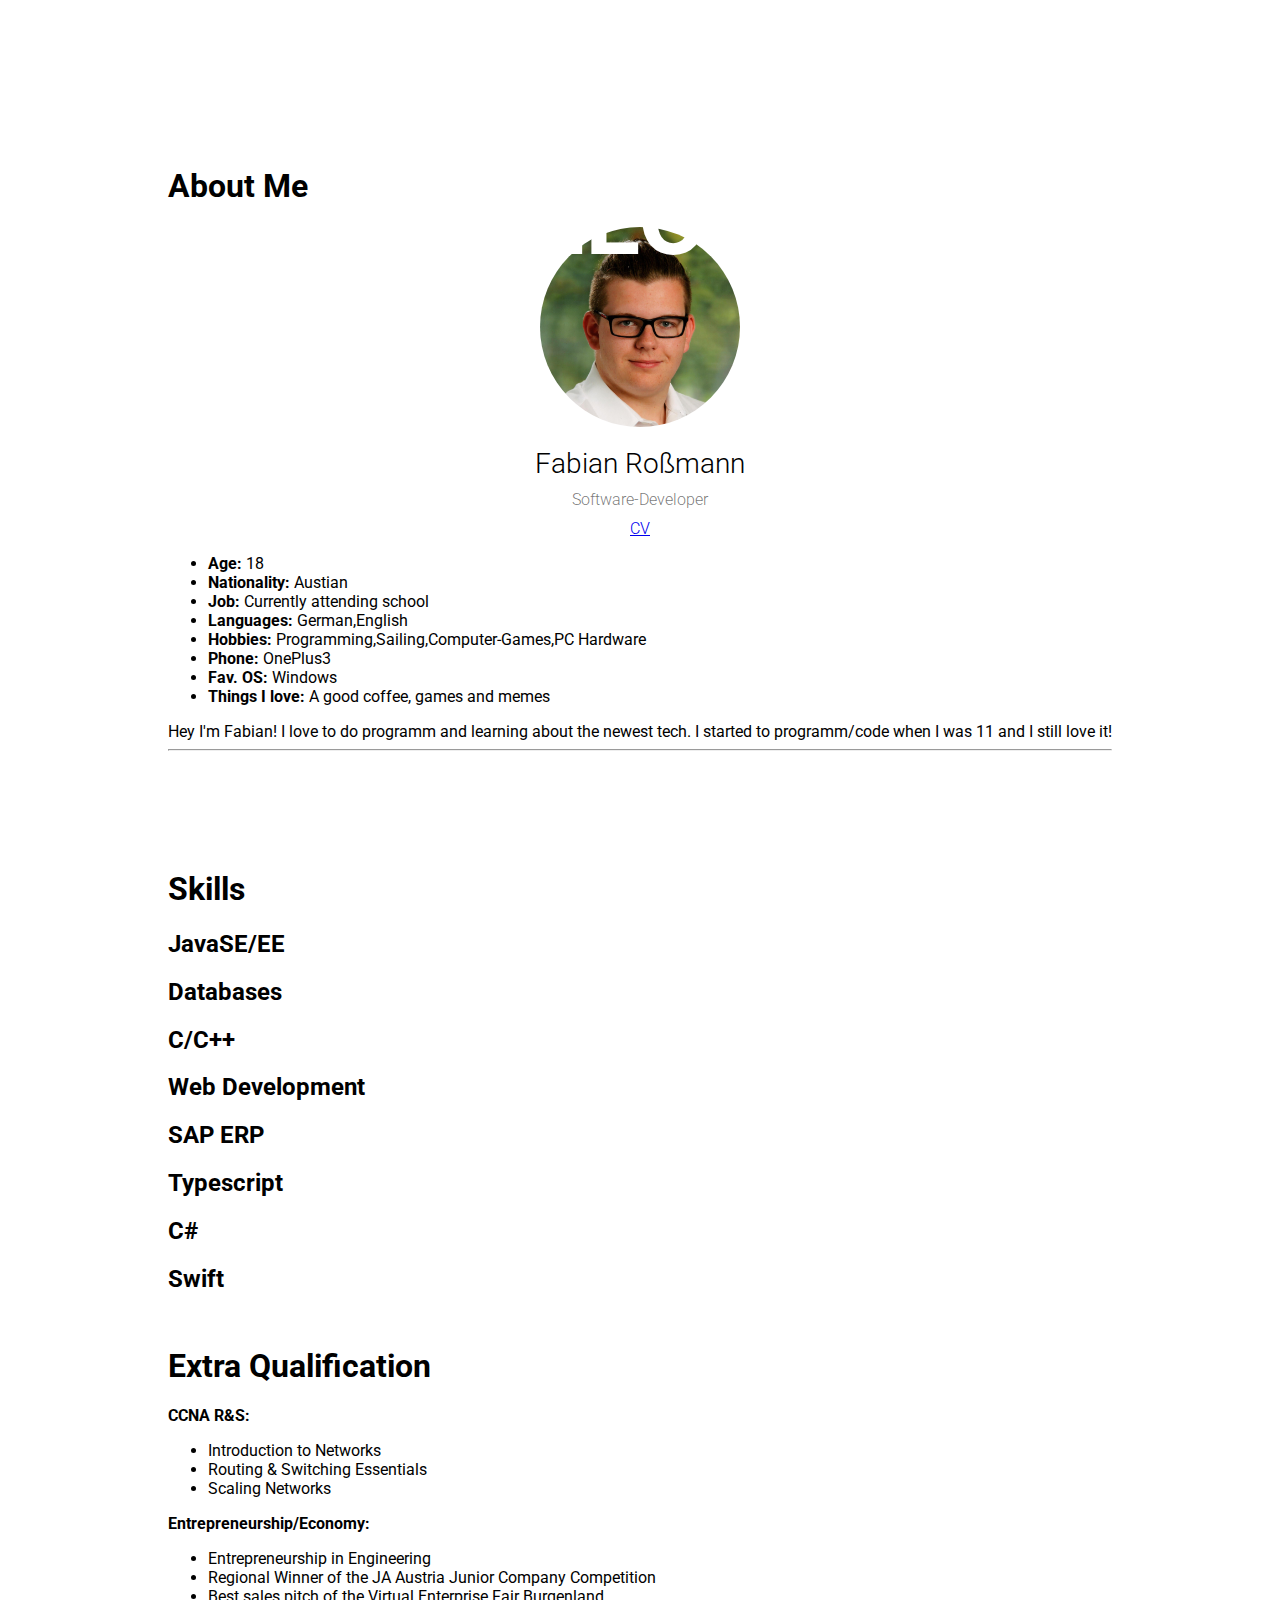
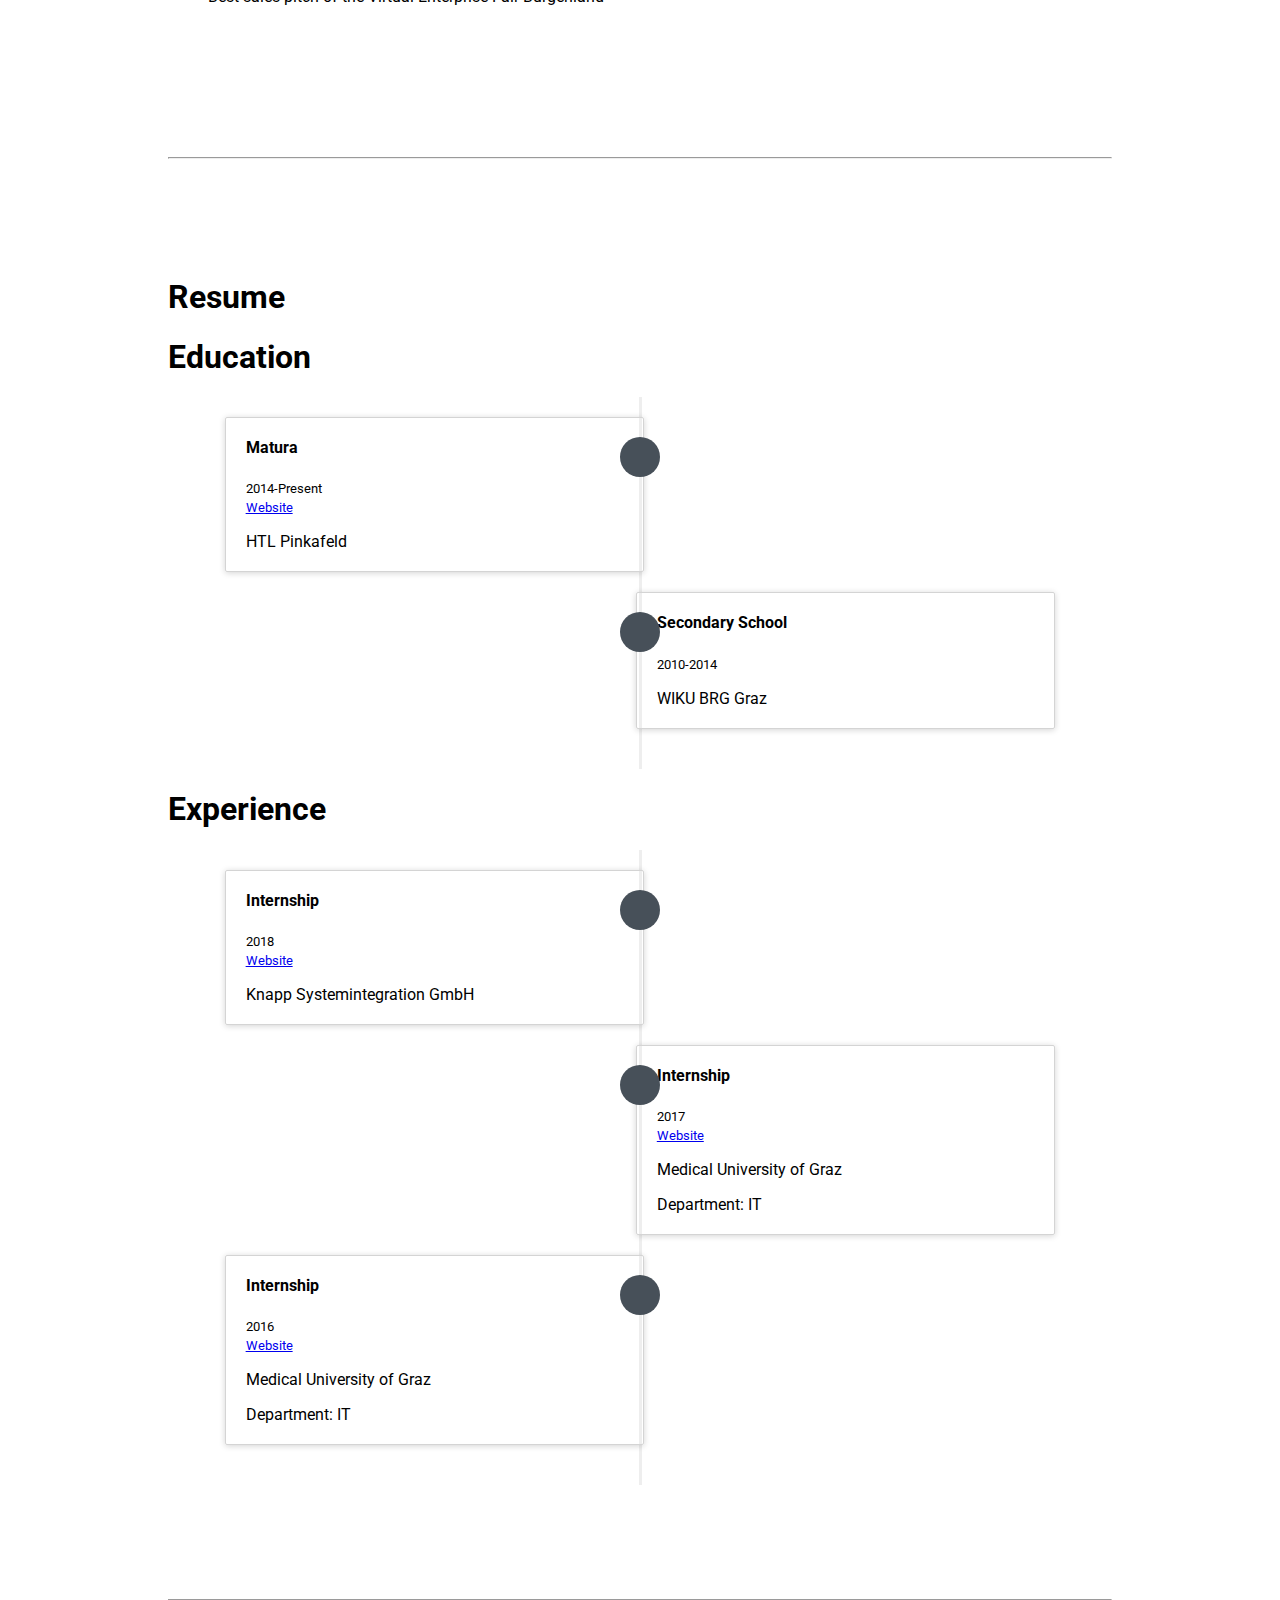
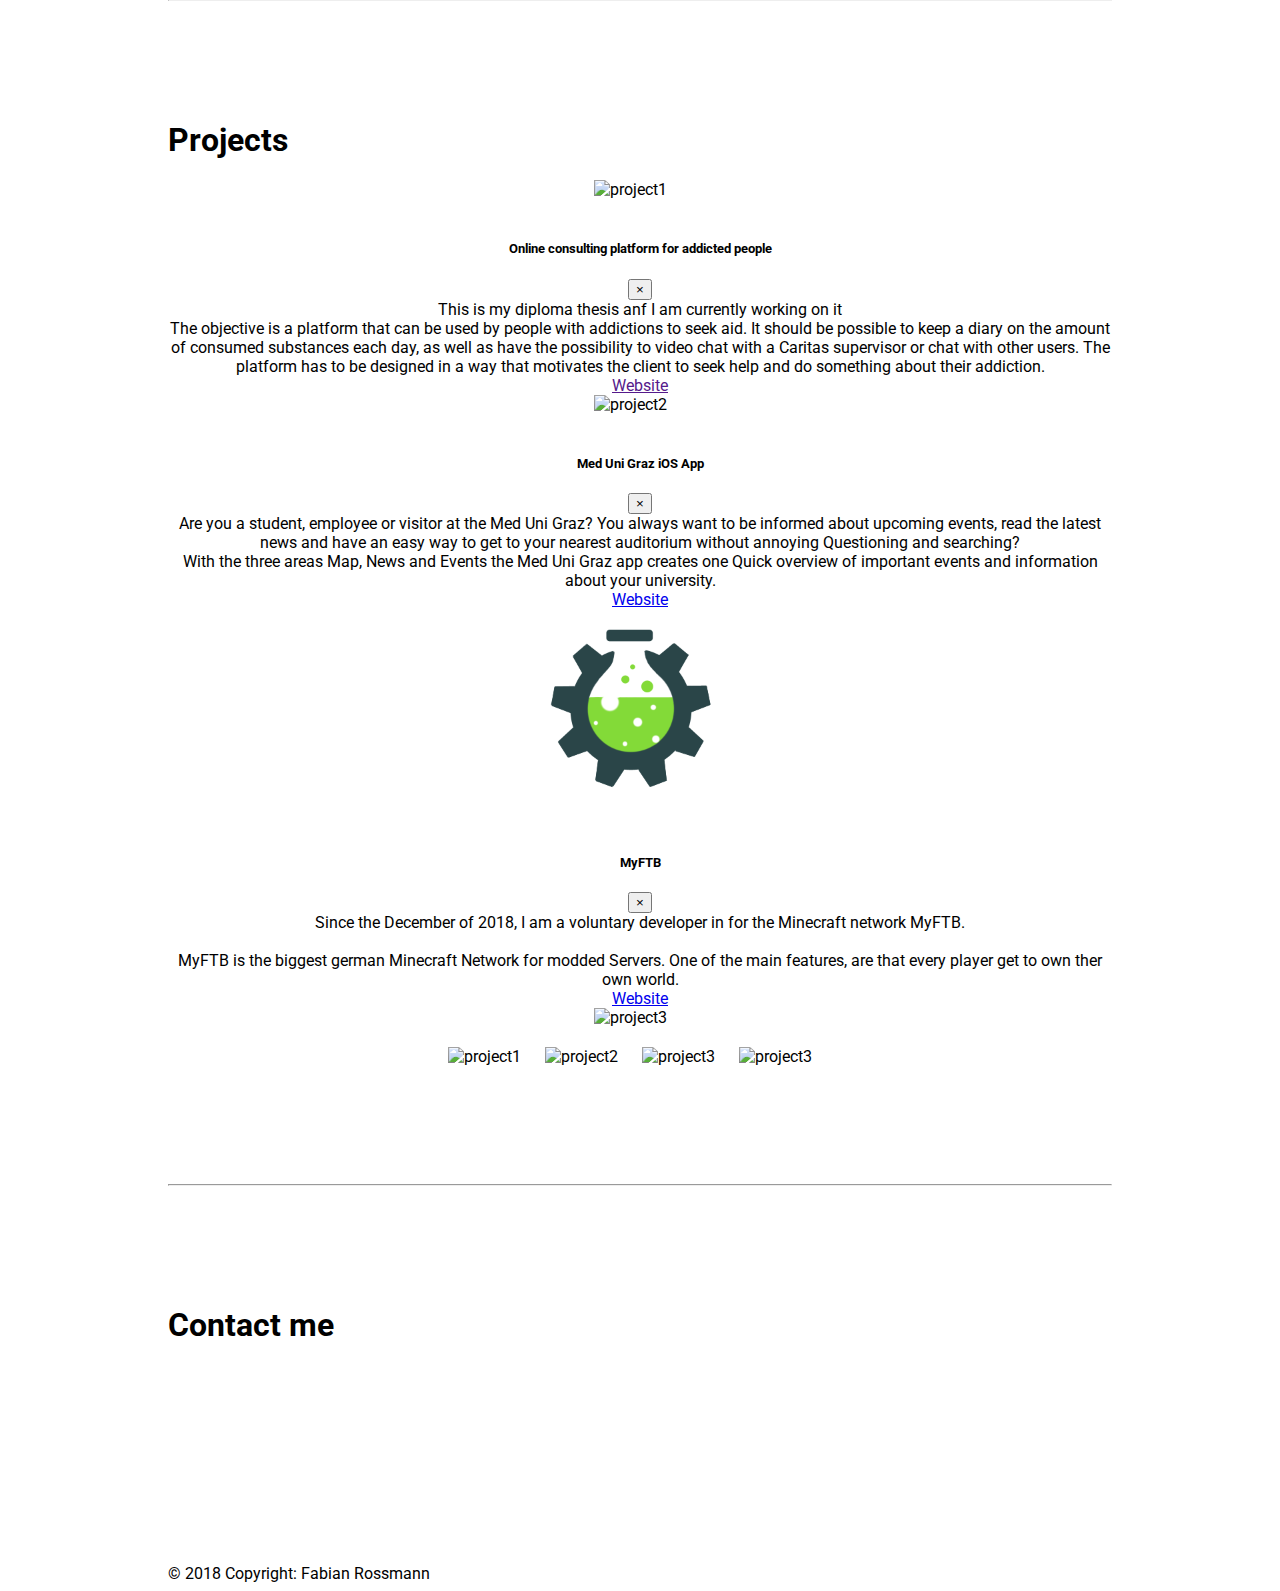
==== commit e7f882cb: "fixed error" ====
--- a/index.html
+++ b/index.html
@@ -22,9 +22,6 @@
         <meta name="DC.Description" content="This is my Portfolio Website">
         <meta name="DC.Language" content="en">
 
-        <!-- Bootstrap CSS 
-    <link rel="stylesheet" href="https://stackpath.bootstrapcdn.com/bootstrap/4.1.3/css/bootstrap.min.css" integrity="sha384-MCw98/SFnGE8fJT3GXwEOngsV7Zt27NXFoaoApmYm81iuXoPkFOJwJ8ERdknLPMO"
-        crossorigin="anonymous"> -->
         <link rel="stylesheet"
             href="https://fonts.googleapis.com/css?family=Roboto:300,400,500,700|Material+Icons">
         <link rel="stylesheet"
@@ -42,28 +39,7 @@
     </head>
 
     <body>
-        <!---
-    <!-- Navigation
-    <nav class="navbar fixed-top navbar-expand-lg navbar-dark bg-dark">
-        <div class="container">
-            <a class="navbar-brand" href="#">Fabian Rossmann</a>
-            <button class="navbar-toggler" type="button" data-toggle="collapse" data-target="#navbarSupportedContent"
-                aria-controls="navbarSupportedContent" aria-expanded="false" aria-label="Toggle navigation">
-                <span class="navbar-toggler-icon"></span>
-            </button>
-
-            <div class="collapse navbar-collapse" id="navbarSupportedContent">
-                <ul class="navbar-nav mr-auto">
-                    <li id="startitem" class="nav-item"><a class="nav-link" href="#start">Home</a></li>
-                    <li class="nav-item"><a class="nav-link" href="#aboutme">About Me</a></li>
-                    <li class="nav-item"><a class="nav-link" href="#skills">Skills</a></li>
-                    <li class="nav-item"><a class="nav-link" href="#resume">Resume</a></li>
-                    <li class="nav-item"><a class="nav-link" href="#projects">Projects</a></li>
-                    <li class="nav-item"><a class="nav-link" href="#contact">Contact</a></li>
-                </ul>
-            </div><!-- /.navbar-collapse
-        </div><!-- /.container 
-    </nav>
+        
     <!-- Content -->
         <div class="container-fluid particlebg" id="start">
             <div class="particle-box">
@@ -134,7 +110,7 @@
                                         style="width: 100%" aria-valuenow="0"
                                         aria-valuemin="0" aria-valuemax="100"></div>
                                 </div>
-                                <h2>Databases</h2>
+                                <h2>C/C++</h2>
                                 <div class="progress">
                                     <div class="progress-bar" role="progressbar"
                                         style="width: 100%" aria-valuenow="0"
